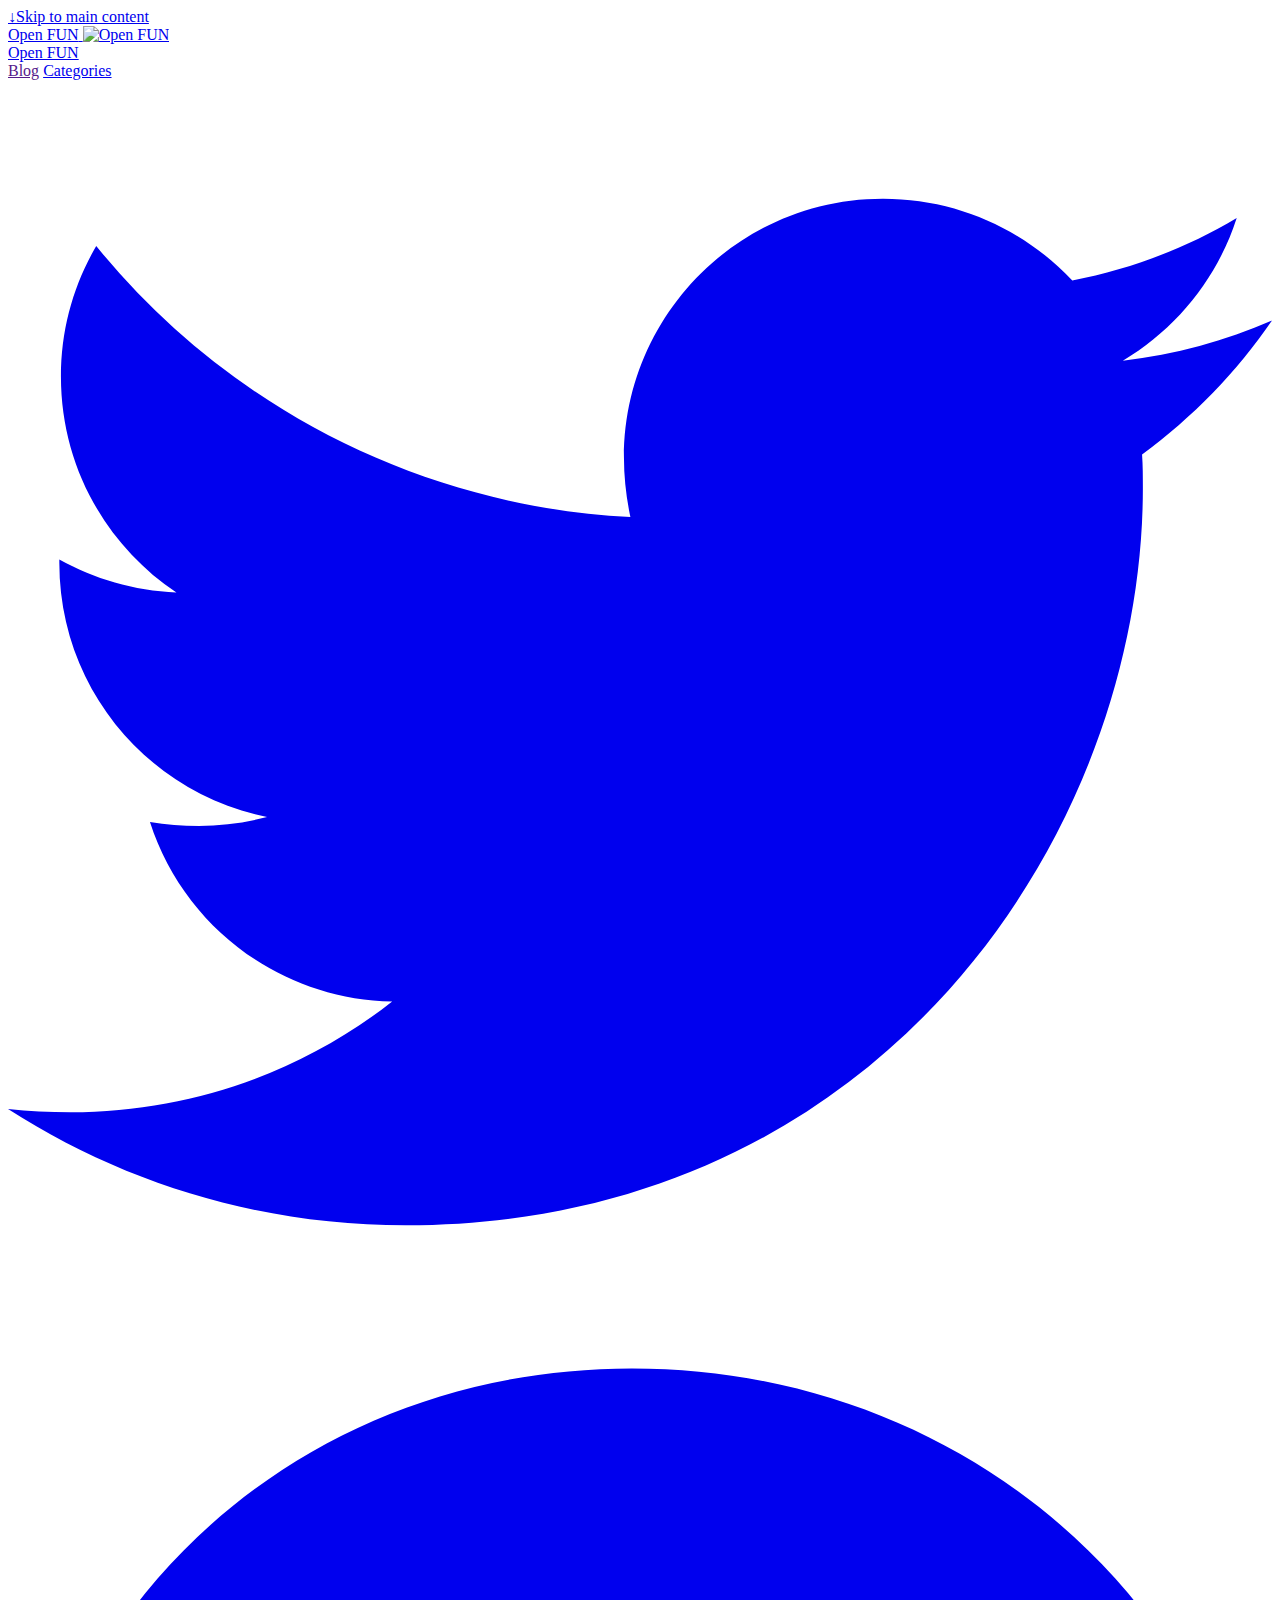
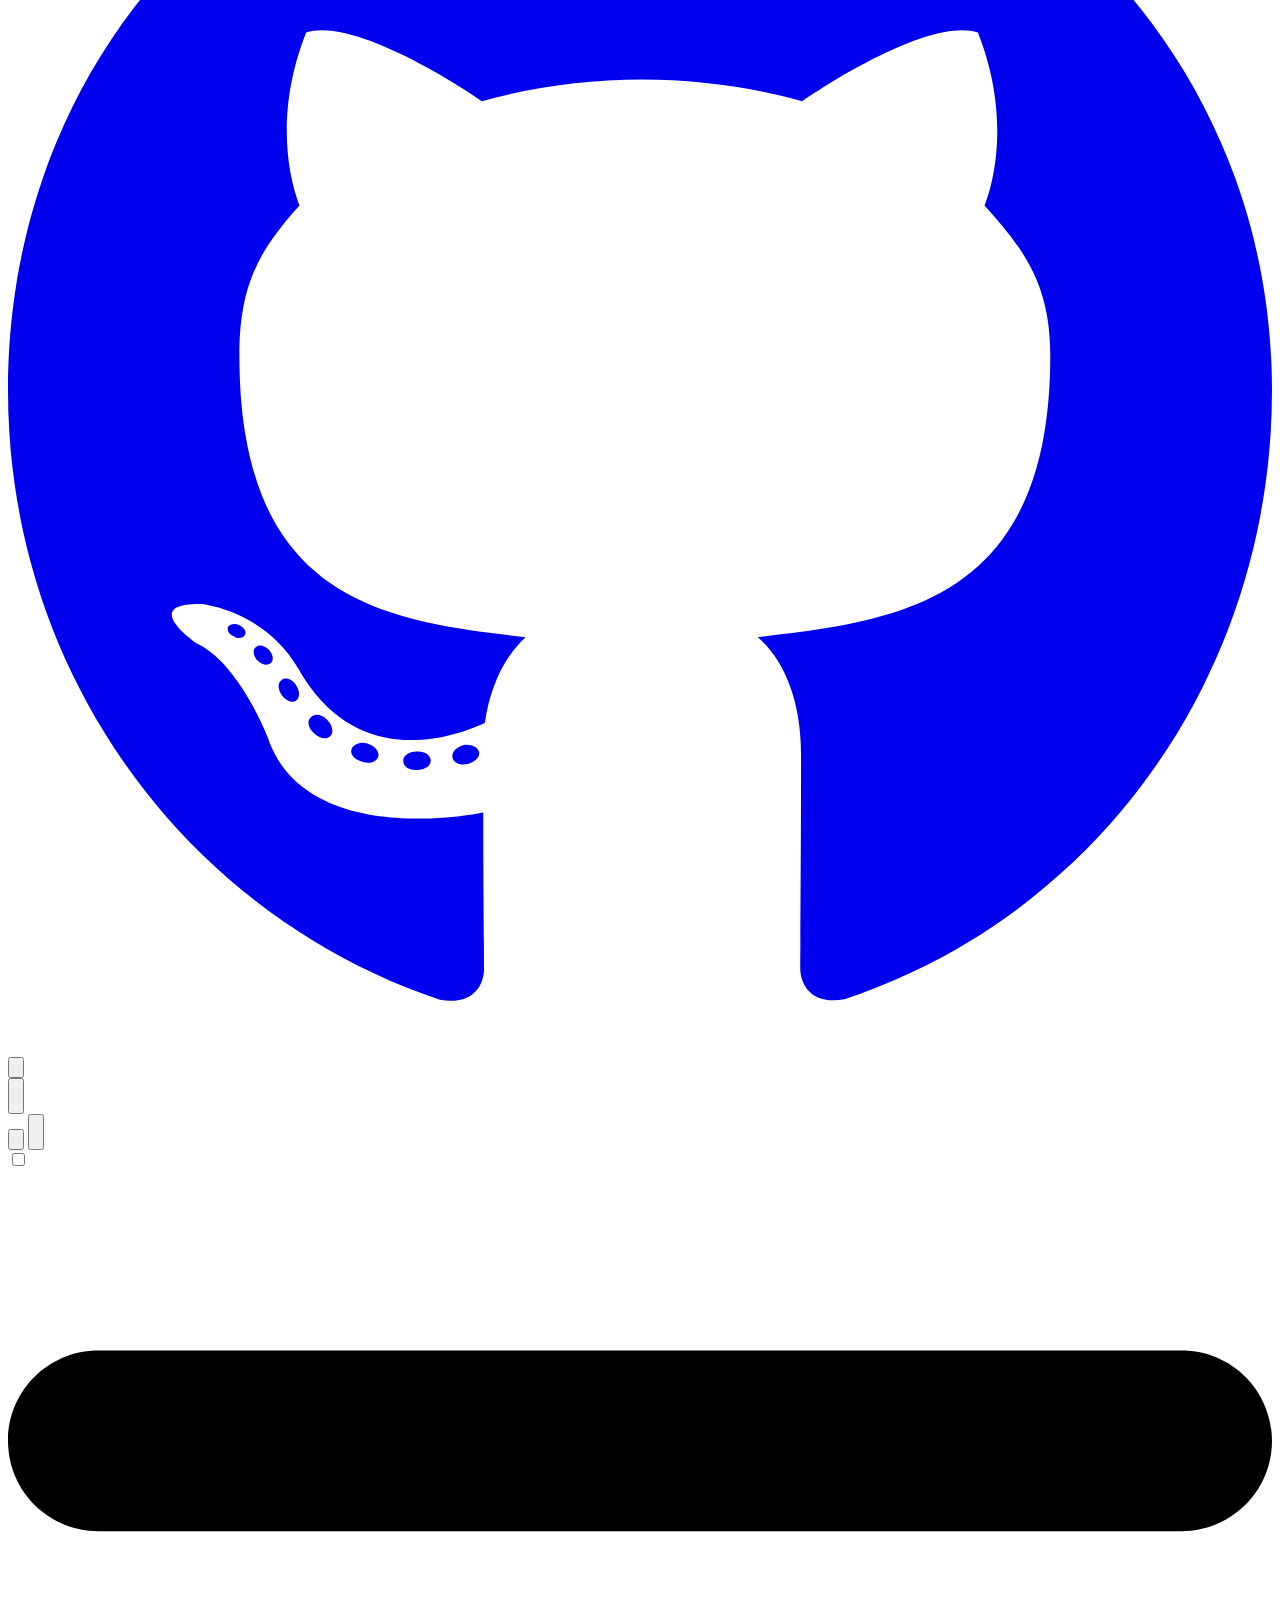
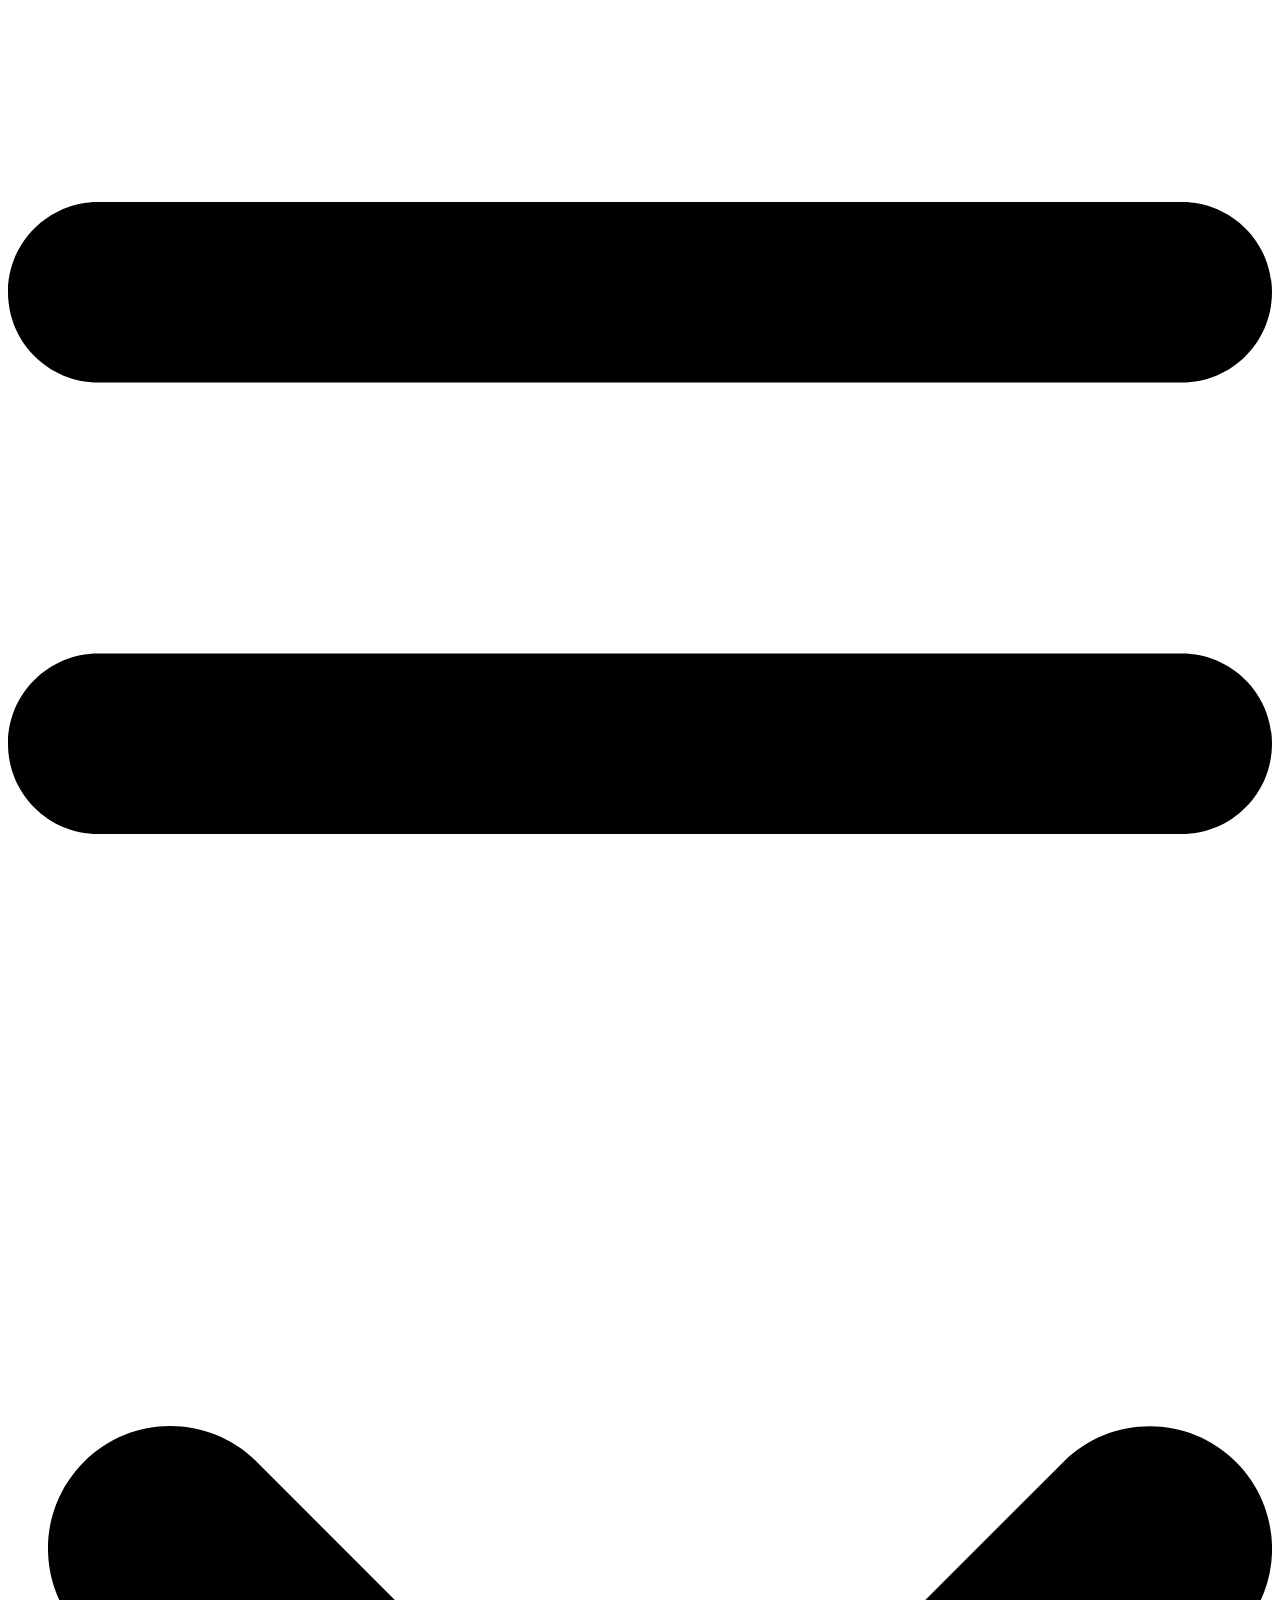
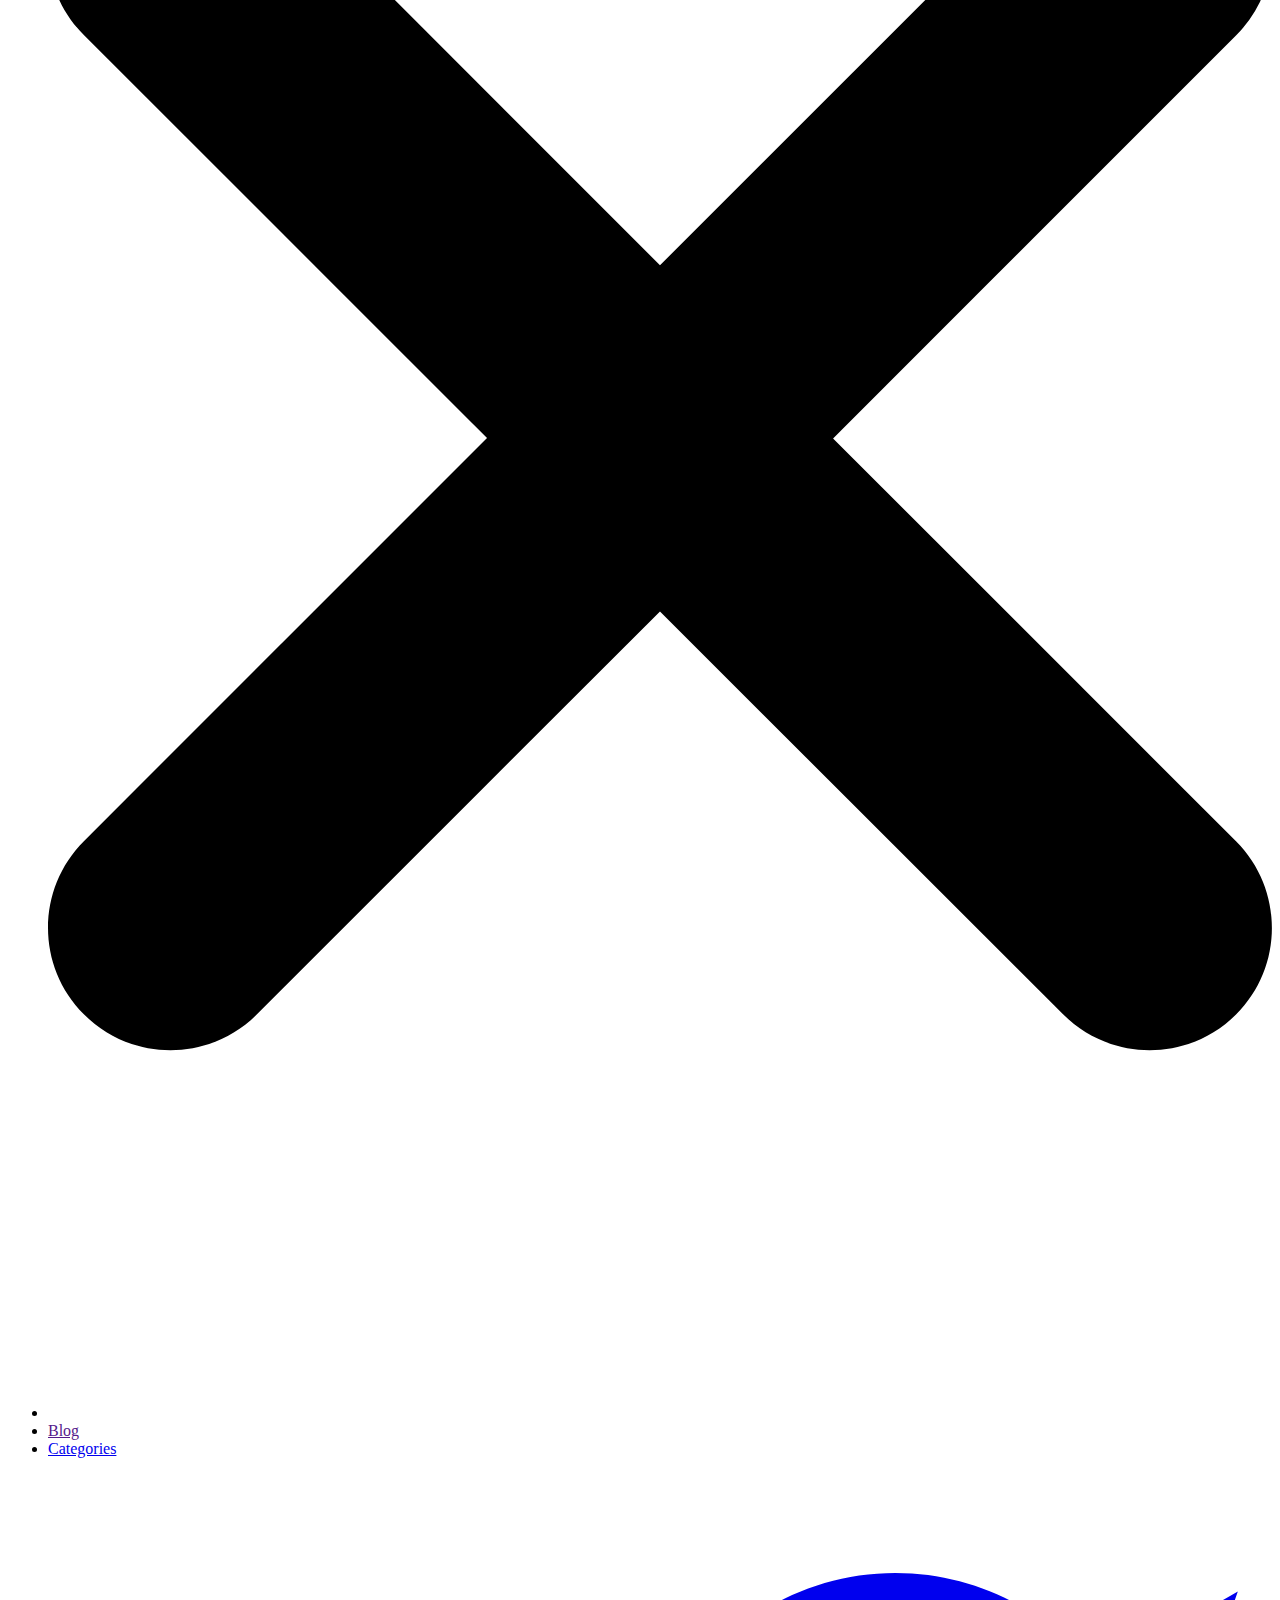
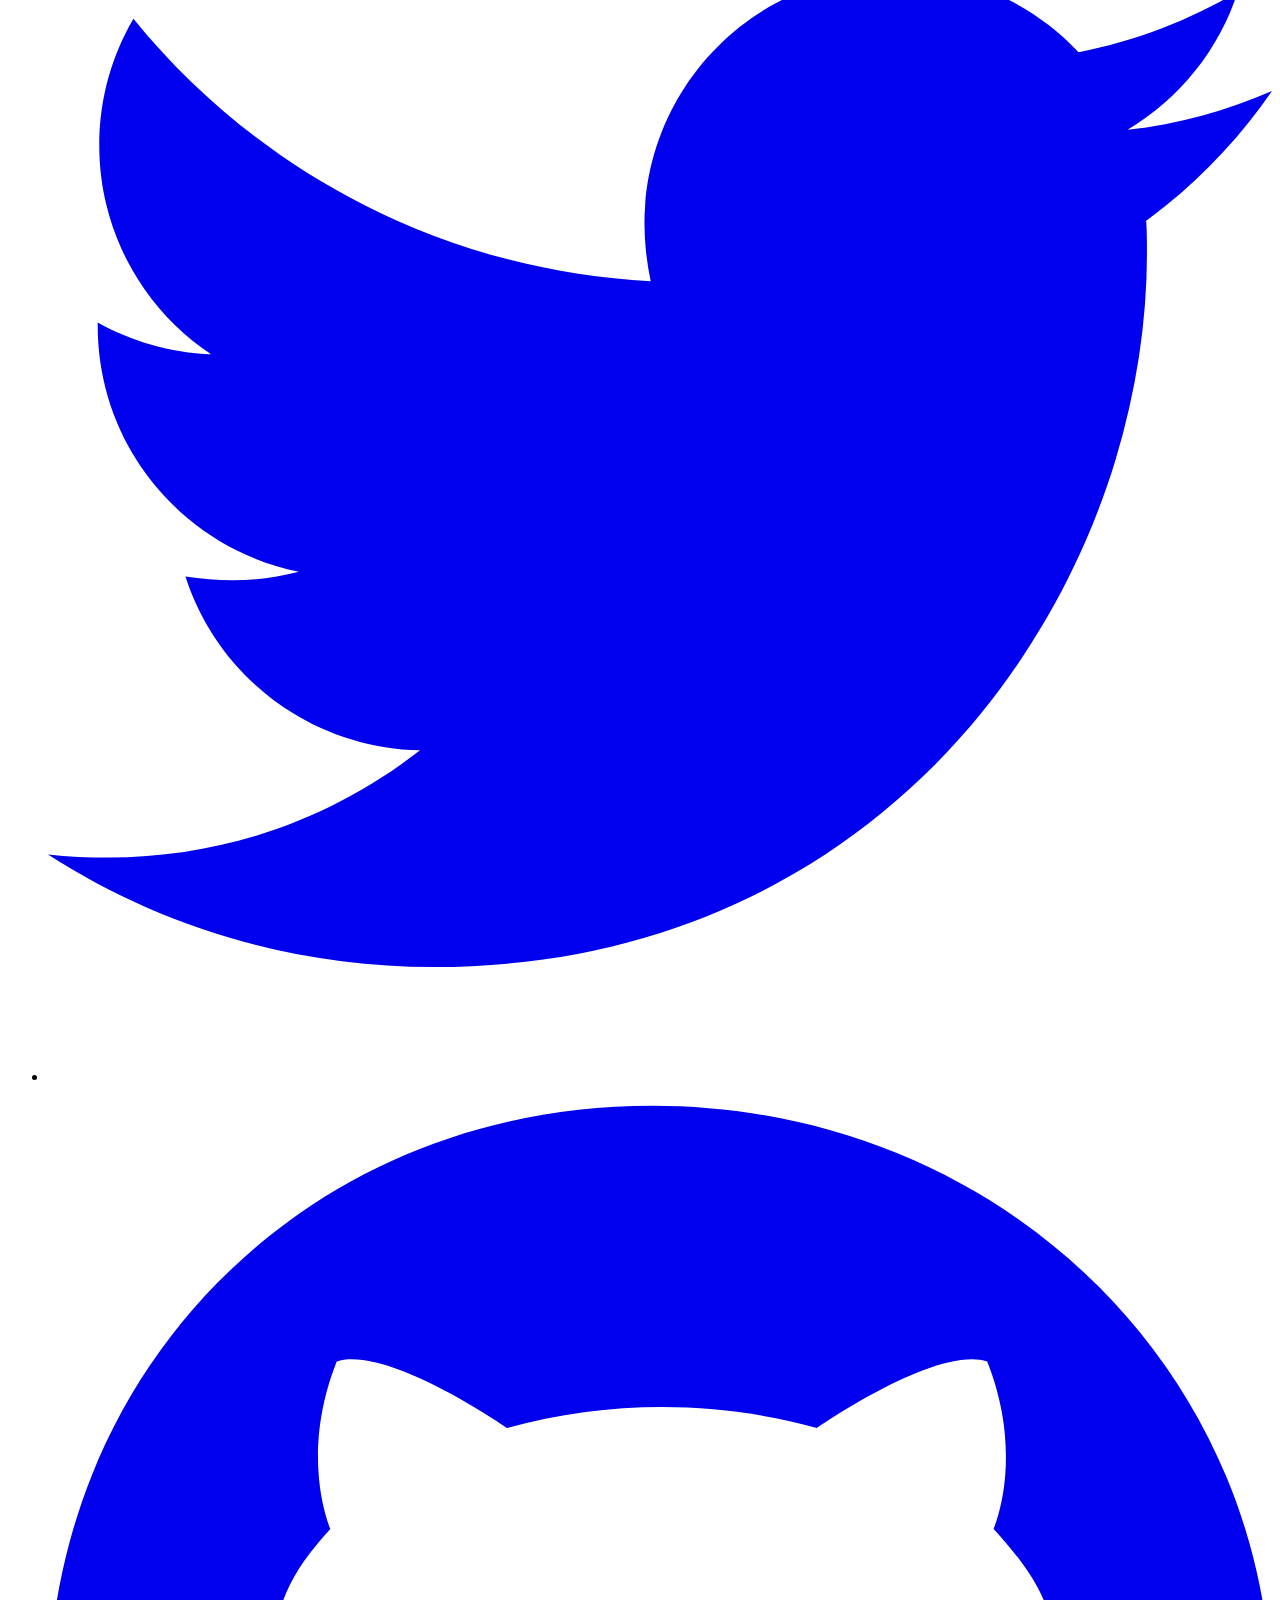
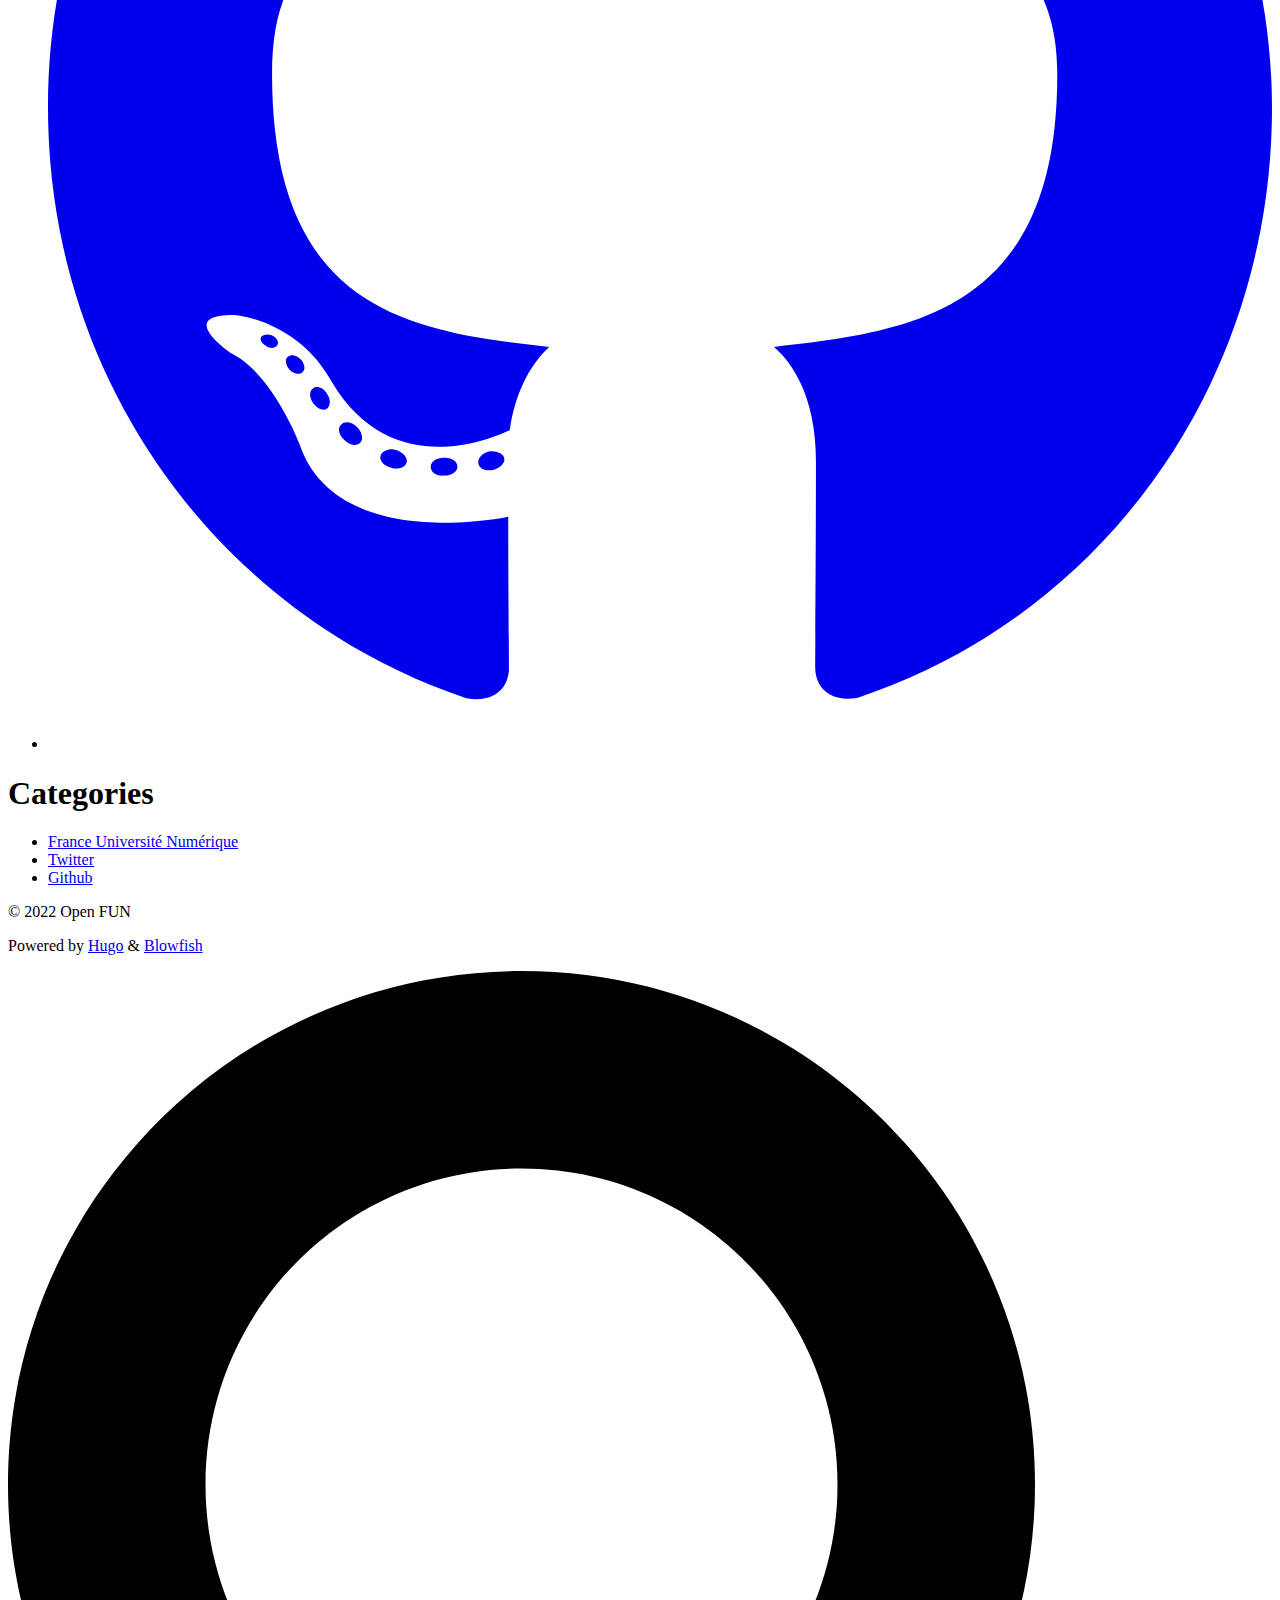
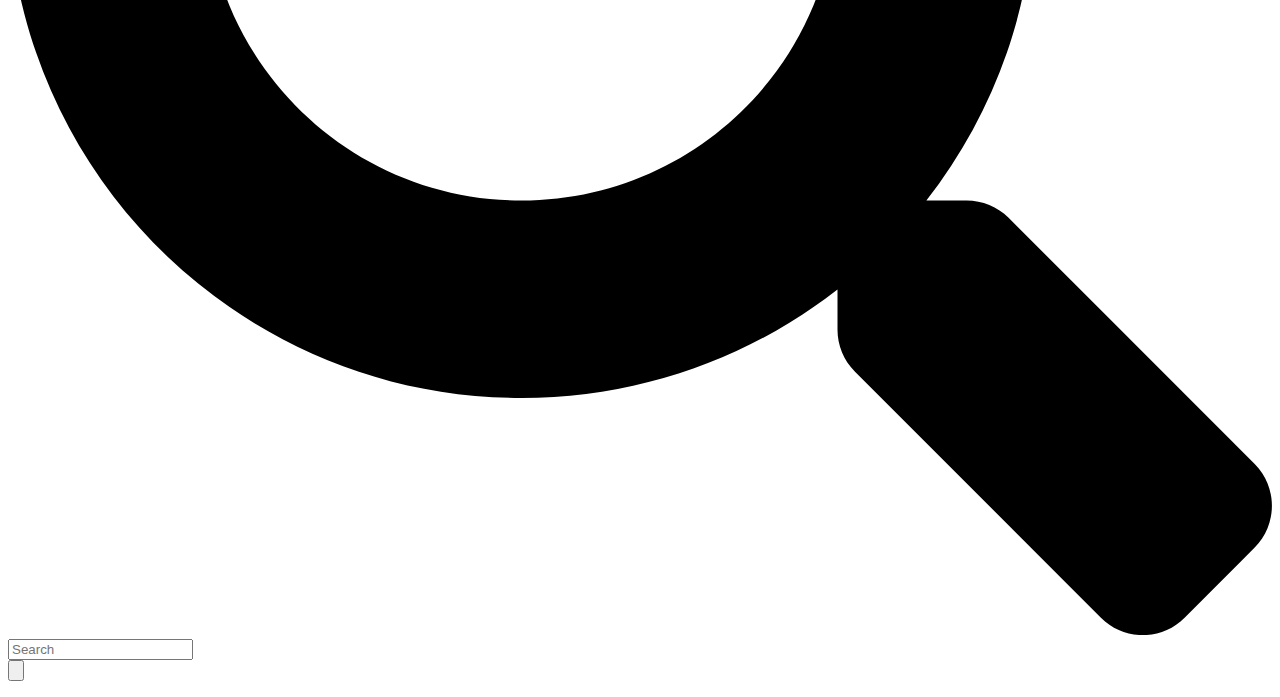
==== categories/index.html @ 5be3b1fa "deploy: 7817e2338b2604104f8528dbe6d4bc06afc81044" ====
<!doctype html><html lang=en-us dir=ltr class=scroll-smooth data-default-appearance=light data-auto-appearance=true><head><meta charset=utf-8><meta http-equiv=content-language content="en-us"><meta name=viewport content="width=device-width,initial-scale=1"><meta http-equiv=x-ua-compatible content="ie=edge"><title>Categories &#183; Open FUN</title><meta name=title content="Categories &#183; Open FUN"><link rel=canonical href=https://openfun.github.io/blog/categories/><link rel=alternate type=application/rss+xml href=/blog/categories/index.xml title="Open FUN"><link type=text/css rel=stylesheet href=/blog/css/main.bundle.min.78966dac09e792c5e63b36023c35ac81f357ca14f811640bb4512b0d3426a4e8c1f6d18e082b0a3f2c76cec8c74f1f1ebfef1406039174876d57385c761786f4.css integrity="sha512-eJZtrAnnksXmOzYCPDWsgfNXyhT4EWQLtFErDTQmpOjB9tGOCCsKPyx2zsjHTx8ev+8UBgORdIdtVzhcdheG9A=="><script type=text/javascript src=/blog/js/main.min.cf83e1357eefb8bdf1542850d66d8007d620e4050b5715dc83f4a921d36ce9ce47d0d13c5d85f2b0ff8318d2877eec2f63b931bd47417a81a538327af927da3e.js integrity="sha512-z4PhNX7vuL3xVChQ1m2AB9Yg5AULVxXcg/SpIdNs6c5H0NE8XYXysP+DGNKHfuwvY7kxvUdBeoGlODJ6+SfaPg=="></script>
<script type=text/javascript src=/blog/js/appearance.min.f94f4c4636d9e3ec8f5ee53cdc8ffa3d01bf87cd92ac85e6797550b1e2b80dc9118d838f3eb24c55109352455e72ff082dfe560283154e5a8f87fd75107b59c4.js integrity="sha512-+U9MRjbZ4+yPXuU83I/6PQG/h82SrIXmeXVQseK4DckRjYOPPrJMVRCTUkVecv8ILf5WAoMVTlqPh/11EHtZxA=="></script>
<script defer type=text/javascript id=script-bundle src=/blog/js/main.bundle.min.3ddcf04f5b0d4c32f72e726d3c12eebccd8c3c9f9daa9a13414808895de0ae1e1cdddda6849680d5bd96dbb60d0b1e0b24c29f5c83e5631e55e7e6bc02015490.js integrity="sha512-PdzwT1sNTDL3LnJtPBLuvM2MPJ+dqpoTQUgIiV3grh4c3d2mhJaA1b2W27YNCx4LJMKfXIPlYx5V5+a8AgFUkA==" data-copy data-copied></script>
<script src=/js/zoom.min.js></script>
<link rel=apple-touch-icon sizes=180x180 href=/blog/apple-touch-icon.png><link rel=icon type=image/png sizes=32x32 href=/blog/favicon-32x32.png><link rel=icon type=image/png sizes=16x16 href=/blog/favicon-16x16.png><link rel=manifest href=/blog/site.webmanifest><meta property="og:title" content="Categories"><meta property="og:description" content><meta property="og:type" content="website"><meta property="og:url" content="https://openfun.github.io/blog/categories/"><meta name=twitter:card content="summary"><meta name=twitter:title content="Categories"><meta name=twitter:description content><meta name=author content="Open FUN"><link href=https://twitter.com/open_fun rel=me><link href=https://github.com/openfun rel=me></head><body class="flex flex-col h-screen px-6 m-auto text-lg leading-7 max-w-7xl bg-neutral text-neutral-900 dark:bg-neutral-800 dark:text-neutral sm:px-14 md:px-24 lg:px-32"><div id=the-top class="absolute flex self-center"><a class="px-3 py-1 text-sm -translate-y-8 rounded-b-lg bg-primary-200 focus:translate-y-0 dark:bg-neutral-600" href=#main-content><span class="font-bold text-primary-600 ltr:pr-2 rtl:pl-2 dark:text-primary-400">&darr;</span>Skip to main content</a></div><div class=min-h-[148px]></div><div class="fixed inset-x-0 h-[120px] pl-[24px] pr-[24px] sbackdrop-blur-xl sshadown-2xl" style=z-index:100><div id=menu-blur class="absolute opacity-0 inset-x-0 top-0 h-full single_hero_background nozoom backdrop-blur-2xl shadow-2xl"></div><div class="relative max-w-[64rem] h-[100px] ml-auto mr-auto"><div style=padding-left:0;padding-right:0 class="flex items-center justify-between px-4 py-6 sm:px-6 md:justify-start space-x-3"><div><a href=/blog class=flex><span class=sr-only>Open FUN</span>
<img src=/blog/logo-minify@2x.png width=128 height=128 class="max-h-[5rem] max-w-[5rem] object-scale-down object-left nozoom" alt="Open FUN"></a></div><div class="flex flex-1 items-center justify-between"><nav class="flex space-x-3"><a href=/blog class="text-base font-medium text-gray-500 hover:text-gray-900">Open FUN</a></nav><div class="hidden md:flex items-center space-x-5 md:ml-12"><a href class="text-base font-medium text-gray-500 hover:text-gray-900" title>Blog</a>
<a href=/blog/categories/ class="text-base font-medium text-gray-500 hover:text-gray-900" title=Categories>Categories</a>
<a href=https://github.com/openfun target=_blank class="text-base font-medium text-gray-500 hover:text-gray-900" title><span class="relative inline-block align-text-bottom icon"><svg xmlns="http://www.w3.org/2000/svg" viewBox="0 0 512 512"><path fill="currentcolor" d="M459.37 151.716c.325 4.548.325 9.097.325 13.645.0 138.72-105.583 298.558-298.558 298.558-59.452.0-114.68-17.219-161.137-47.106 8.447.974 16.568 1.299 25.34 1.299 49.055.0 94.213-16.568 130.274-44.832-46.132-.975-84.792-31.188-98.112-72.772 6.498.974 12.995 1.624 19.818 1.624 9.421.0 18.843-1.3 27.614-3.573-48.081-9.747-84.143-51.98-84.143-102.985v-1.299c13.969 7.797 30.214 12.67 47.431 13.319-28.264-18.843-46.781-51.005-46.781-87.391.0-19.492 5.197-37.36 14.294-52.954 51.655 63.675 129.3 105.258 216.365 109.807-1.624-7.797-2.599-15.918-2.599-24.04.0-57.828 46.782-104.934 104.934-104.934 30.213.0 57.502 12.67 76.67 33.137 23.715-4.548 46.456-13.32 66.599-25.34-7.798 24.366-24.366 44.833-46.132 57.827 21.117-2.273 41.584-8.122 60.426-16.243-14.292 20.791-32.161 39.308-52.628 54.253z"/></svg></span></a><a href=https://github.com/openfun target=_blank class="text-base font-medium text-gray-500 hover:text-gray-900" title><span class="relative inline-block align-text-bottom icon"><svg xmlns="http://www.w3.org/2000/svg" viewBox="0 0 496 512"><path fill="currentcolor" d="M165.9 397.4c0 2-2.3 3.6-5.2 3.6-3.3.3-5.6-1.3-5.6-3.6.0-2 2.3-3.6 5.2-3.6 3-.3 5.6 1.3 5.6 3.6zm-31.1-4.5c-.7 2 1.3 4.3 4.3 4.9 2.6 1 5.6.0 6.2-2s-1.3-4.3-4.3-5.2c-2.6-.7-5.5.3-6.2 2.3zm44.2-1.7c-2.9.7-4.9 2.6-4.6 4.9.3 2 2.9 3.3 5.9 2.6 2.9-.7 4.9-2.6 4.6-4.6-.3-1.9-3-3.2-5.9-2.9zM244.8 8C106.1 8 0 113.3.0 252c0 110.9 69.8 205.8 169.5 239.2 12.8 2.3 17.3-5.6 17.3-12.1.0-6.2-.3-40.4-.3-61.4.0.0-70 15-84.7-29.8.0.0-11.4-29.1-27.8-36.6.0.0-22.9-15.7 1.6-15.4.0.0 24.9 2 38.6 25.8 21.9 38.6 58.6 27.5 72.9 20.9 2.3-16 8.8-27.1 16-33.7-55.9-6.2-112.3-14.3-112.3-110.5.0-27.5 7.6-41.3 23.6-58.9-2.6-6.5-11.1-33.3 2.6-67.9 20.9-6.5 69 27 69 27 20-5.6 41.5-8.5 62.8-8.5s42.8 2.9 62.8 8.5c0 0 48.1-33.6 69-27 13.7 34.7 5.2 61.4 2.6 67.9 16 17.7 25.8 31.5 25.8 58.9.0 96.5-58.9 104.2-114.8 110.5 9.2 7.9 17 22.9 17 46.4.0 33.7-.3 75.4-.3 83.6.0 6.5 4.6 14.4 17.3 12.1C428.2 457.8 496 362.9 496 252 496 113.3 383.5 8 244.8 8zM97.2 352.9c-1.3 1-1 3.3.7 5.2 1.6 1.6 3.9 2.3 5.2 1 1.3-1 1-3.3-.7-5.2-1.6-1.6-3.9-2.3-5.2-1zm-10.8-8.1c-.7 1.3.3 2.9 2.3 3.9 1.6 1 3.6.7 4.3-.7.7-1.3-.3-2.9-2.3-3.9-2-.6-3.6-.3-4.3.7zm32.4 35.6c-1.6 1.3-1 4.3 1.3 6.2 2.3 2.3 5.2 2.6 6.5 1 1.3-1.3.7-4.3-1.3-6.2-2.2-2.3-5.2-2.6-6.5-1zm-11.4-14.7c-1.6 1-1.6 3.6.0 5.9 1.6 2.3 4.3 3.3 5.6 2.3 1.6-1.3 1.6-3.9.0-6.2-1.4-2.3-4-3.3-5.6-2z"/></svg></span></a><button id=search-button class="text-base hover:text-primary-600 dark:hover:text-primary-400" title>
<span class="relative inline-block align-text-bottom icon"><svg aria-hidden="true" focusable="false" data-prefix="fas" data-icon="search" class="svg-inline--fa fa-search fa-w-16" role="img" xmlns="http://www.w3.org/2000/svg" viewBox="0 0 512 512"><path fill="currentcolor" d="M505 442.7 405.3 343c-4.5-4.5-10.6-7-17-7H372c27.6-35.3 44-79.7 44-128C416 93.1 322.9.0 208 0S0 93.1.0 208s93.1 208 208 208c48.3.0 92.7-16.4 128-44v16.3c0 6.4 2.5 12.5 7 17l99.7 99.7c9.4 9.4 24.6 9.4 33.9.0l28.3-28.3c9.4-9.4 9.4-24.6.1-34zM208 336c-70.7.0-128-57.2-128-128 0-70.7 57.2-128 128-128 70.7.0 128 57.2 128 128 0 70.7-57.2 128-128 128z"/></svg></span></button><div class="ltr:mr-14 rtl:ml-14 cursor-pointer text-sm text-neutral-700 hover:text-primary-600 dark:text-neutral dark:hover:text-primary-400"><button id=appearance-switcher type=button><div class="flex items-center justify-center h-12 dark:hidden"><span class="relative inline-block align-text-bottom icon"><svg xmlns="http://www.w3.org/2000/svg" viewBox="0 0 512 512"><path fill="currentcolor" d="M32 256C32 132.2 132.3 32 255.8 32c11.36.0 29.7 1.668 40.9 3.746 9.616 1.777 11.75 14.63 3.279 19.44C245 86.5 211.2 144.6 211.2 207.8c0 109.7 99.71 193 208.3 172.3 9.561-1.805 16.28 9.324 10.11 16.95C387.9 448.6 324.8 480 255.8 480 132.1 480 32 379.6 32 256z"/></svg></span></div><div class="items-center justify-center hidden h-12 dark:flex"><span class="relative inline-block align-text-bottom icon"><svg xmlns="http://www.w3.org/2000/svg" viewBox="0 0 512 512"><path fill="currentcolor" d="M256 159.1c-53.02.0-95.1 42.98-95.1 95.1s41.2 96.9 95.1 96.9 95.1-42.98 95.1-95.1S309 159.1 256 159.1zM509.3 347l-63.2-91.9 63.15-91.01c6.332-9.125 1.104-21.74-9.826-23.72l-109-19.7-19.7-109c-1.975-10.93-14.59-16.16-23.72-9.824L256 65.89 164.1 2.736c-9.125-6.332-21.74-1.107-23.72 9.824L121.6 121.6 12.56 141.3C1.633 143.2-3.596 155.9 2.736 164.1L65.89 256 2.74 347.01c-6.332 9.125-1.105 21.74 9.824 23.72l109 19.7 19.7 109c1.975 10.93 14.59 16.16 23.72 9.824L256 446.1l91.01 63.15c9.127 6.334 21.75 1.107 23.72-9.822l19.7-109 109-19.7C510.4 368.8 515.6 356.1 509.3 347zM256 383.1c-70.69.0-127.1-57.31-127.1-127.1.0-70.69 57.31-127.1 127.1-127.1S383.1 186.2 383.1 256c0 70.7-56.4 127.1-127.1 127.1z"/></svg></span></div></button></div></div><div class="flex md:hidden items-center space-x-5 md:ml-12"><span></span>
<button id=search-button-mobile class="text-base hover:text-primary-600 dark:hover:text-primary-400" title="Search (/)">
<span class="relative inline-block align-text-bottom icon"><svg aria-hidden="true" focusable="false" data-prefix="fas" data-icon="search" class="svg-inline--fa fa-search fa-w-16" role="img" xmlns="http://www.w3.org/2000/svg" viewBox="0 0 512 512"><path fill="currentcolor" d="M505 442.7 405.3 343c-4.5-4.5-10.6-7-17-7H372c27.6-35.3 44-79.7 44-128C416 93.1 322.9.0 208 0S0 93.1.0 208s93.1 208 208 208c48.3.0 92.7-16.4 128-44v16.3c0 6.4 2.5 12.5 7 17l99.7 99.7c9.4 9.4 24.6 9.4 33.9.0l28.3-28.3c9.4-9.4 9.4-24.6.1-34zM208 336c-70.7.0-128-57.2-128-128 0-70.7 57.2-128 128-128 70.7.0 128 57.2 128 128 0 70.7-57.2 128-128 128z"/></svg></span></button>
<button id=appearance-switcher-mobile type=button style=margin-right:5px><div class="flex items-center justify-center h-12 dark:hidden"><span class="relative inline-block align-text-bottom icon"><svg xmlns="http://www.w3.org/2000/svg" viewBox="0 0 512 512"><path fill="currentcolor" d="M32 256C32 132.2 132.3 32 255.8 32c11.36.0 29.7 1.668 40.9 3.746 9.616 1.777 11.75 14.63 3.279 19.44C245 86.5 211.2 144.6 211.2 207.8c0 109.7 99.71 193 208.3 172.3 9.561-1.805 16.28 9.324 10.11 16.95C387.9 448.6 324.8 480 255.8 480 132.1 480 32 379.6 32 256z"/></svg></span></div><div class="items-center justify-center hidden h-12 dark:flex"><span class="relative inline-block align-text-bottom icon"><svg xmlns="http://www.w3.org/2000/svg" viewBox="0 0 512 512"><path fill="currentcolor" d="M256 159.1c-53.02.0-95.1 42.98-95.1 95.1s41.2 96.9 95.1 96.9 95.1-42.98 95.1-95.1S309 159.1 256 159.1zM509.3 347l-63.2-91.9 63.15-91.01c6.332-9.125 1.104-21.74-9.826-23.72l-109-19.7-19.7-109c-1.975-10.93-14.59-16.16-23.72-9.824L256 65.89 164.1 2.736c-9.125-6.332-21.74-1.107-23.72 9.824L121.6 121.6 12.56 141.3C1.633 143.2-3.596 155.9 2.736 164.1L65.89 256 2.74 347.01c-6.332 9.125-1.105 21.74 9.824 23.72l109 19.7 19.7 109c1.975 10.93 14.59 16.16 23.72 9.824L256 446.1l91.01 63.15c9.127 6.334 21.75 1.107 23.72-9.822l19.7-109 109-19.7C510.4 368.8 515.6 356.1 509.3 347zM256 383.1c-70.69.0-127.1-57.31-127.1-127.1.0-70.69 57.31-127.1 127.1-127.1S383.1 186.2 383.1 256c0 70.7-56.4 127.1-127.1 127.1z"/></svg></span></div></button></div></div><div class="-my-2 -mr-2 md:hidden"><label id=menu-button for=menu-controller class=block><input type=checkbox id=menu-controller class=hidden><div class="cursor-pointer hover:text-primary-600 dark:hover:text-primary-400"><span class="relative inline-block align-text-bottom icon"><svg xmlns="http://www.w3.org/2000/svg" viewBox="0 0 448 512"><path fill="currentcolor" d="M0 96C0 78.33 14.33 64 32 64H416c17.7.0 32 14.33 32 32 0 17.7-14.3 32-32 32H32C14.33 128 0 113.7.0 96zM0 256c0-17.7 14.33-32 32-32H416c17.7.0 32 14.3 32 32s-14.3 32-32 32H32c-17.67.0-32-14.3-32-32zM416 448H32c-17.67.0-32-14.3-32-32s14.33-32 32-32H416c17.7.0 32 14.3 32 32s-14.3 32-32 32z"/></svg></span></div><div id=menu-wrapper style=padding-top:25px class="fixed inset-0 z-30 invisible w-screen h-screen m-auto overflow-auto transition-opacity opacity-0 cursor-default bg-neutral-100/50 backdrop-blur-sm dark:bg-neutral-900/50"><ul class="flex movedown flex-col w-full px-6 py-6 mx-auto overflow-visible list-none ltr:text-right rtl:text-left max-w-7xl sm:px-14 md:px-24 lg:px-32 sm:py-10 sm:pt-10"><li class=mb-1><span class="cursor-pointer hover:text-primary-600 dark:hover:text-primary-400"><span class="relative inline-block align-text-bottom icon"><svg xmlns="http://www.w3.org/2000/svg" viewBox="0 0 320 512"><path fill="currentcolor" d="M310.6 361.4c12.5 12.5 12.5 32.75.0 45.25C304.4 412.9 296.2 416 288 416s-16.38-3.125-22.62-9.375L160 301.3 54.63 406.6C48.38 412.9 40.19 416 32 416S15.63 412.9 9.375 406.6c-12.5-12.5-12.5-32.75.0-45.25l105.4-105.4L9.375 150.6c-12.5-12.5-12.5-32.75.0-45.25s32.75-12.5 45.25.0L160 210.8l105.4-105.4c12.5-12.5 32.75-12.5 45.25.0s12.5 32.75.0 45.25l-105.4 105.4L310.6 361.4z"/></svg></span></span></li><li class=mb-1><a class="decoration-primary-500 hover:underline hover:decoration-2 hover:underline-offset-2" href title>Blog</a></li><li class=mb-1><a class="decoration-primary-500 hover:underline hover:decoration-2 hover:underline-offset-2" href=/blog/categories/ title=Categories>Categories</a></li><li class=mb-1><a target=_blank class="decoration-primary-500 hover:underline hover:decoration-2 hover:underline-offset-2" href=https://github.com/openfun title><span class="relative inline-block align-text-bottom icon"><svg xmlns="http://www.w3.org/2000/svg" viewBox="0 0 512 512"><path fill="currentcolor" d="M459.37 151.716c.325 4.548.325 9.097.325 13.645.0 138.72-105.583 298.558-298.558 298.558-59.452.0-114.68-17.219-161.137-47.106 8.447.974 16.568 1.299 25.34 1.299 49.055.0 94.213-16.568 130.274-44.832-46.132-.975-84.792-31.188-98.112-72.772 6.498.974 12.995 1.624 19.818 1.624 9.421.0 18.843-1.3 27.614-3.573-48.081-9.747-84.143-51.98-84.143-102.985v-1.299c13.969 7.797 30.214 12.67 47.431 13.319-28.264-18.843-46.781-51.005-46.781-87.391.0-19.492 5.197-37.36 14.294-52.954 51.655 63.675 129.3 105.258 216.365 109.807-1.624-7.797-2.599-15.918-2.599-24.04.0-57.828 46.782-104.934 104.934-104.934 30.213.0 57.502 12.67 76.67 33.137 23.715-4.548 46.456-13.32 66.599-25.34-7.798 24.366-24.366 44.833-46.132 57.827 21.117-2.273 41.584-8.122 60.426-16.243-14.292 20.791-32.161 39.308-52.628 54.253z"/></svg></span></a></li><li class=mb-1><a target=_blank class="decoration-primary-500 hover:underline hover:decoration-2 hover:underline-offset-2" href=https://github.com/openfun title><span class="relative inline-block align-text-bottom icon"><svg xmlns="http://www.w3.org/2000/svg" viewBox="0 0 496 512"><path fill="currentcolor" d="M165.9 397.4c0 2-2.3 3.6-5.2 3.6-3.3.3-5.6-1.3-5.6-3.6.0-2 2.3-3.6 5.2-3.6 3-.3 5.6 1.3 5.6 3.6zm-31.1-4.5c-.7 2 1.3 4.3 4.3 4.9 2.6 1 5.6.0 6.2-2s-1.3-4.3-4.3-5.2c-2.6-.7-5.5.3-6.2 2.3zm44.2-1.7c-2.9.7-4.9 2.6-4.6 4.9.3 2 2.9 3.3 5.9 2.6 2.9-.7 4.9-2.6 4.6-4.6-.3-1.9-3-3.2-5.9-2.9zM244.8 8C106.1 8 0 113.3.0 252c0 110.9 69.8 205.8 169.5 239.2 12.8 2.3 17.3-5.6 17.3-12.1.0-6.2-.3-40.4-.3-61.4.0.0-70 15-84.7-29.8.0.0-11.4-29.1-27.8-36.6.0.0-22.9-15.7 1.6-15.4.0.0 24.9 2 38.6 25.8 21.9 38.6 58.6 27.5 72.9 20.9 2.3-16 8.8-27.1 16-33.7-55.9-6.2-112.3-14.3-112.3-110.5.0-27.5 7.6-41.3 23.6-58.9-2.6-6.5-11.1-33.3 2.6-67.9 20.9-6.5 69 27 69 27 20-5.6 41.5-8.5 62.8-8.5s42.8 2.9 62.8 8.5c0 0 48.1-33.6 69-27 13.7 34.7 5.2 61.4 2.6 67.9 16 17.7 25.8 31.5 25.8 58.9.0 96.5-58.9 104.2-114.8 110.5 9.2 7.9 17 22.9 17 46.4.0 33.7-.3 75.4-.3 83.6.0 6.5 4.6 14.4 17.3 12.1C428.2 457.8 496 362.9 496 252 496 113.3 383.5 8 244.8 8zM97.2 352.9c-1.3 1-1 3.3.7 5.2 1.6 1.6 3.9 2.3 5.2 1 1.3-1 1-3.3-.7-5.2-1.6-1.6-3.9-2.3-5.2-1zm-10.8-8.1c-.7 1.3.3 2.9 2.3 3.9 1.6 1 3.6.7 4.3-.7.7-1.3-.3-2.9-2.3-3.9-2-.6-3.6-.3-4.3.7zm32.4 35.6c-1.6 1.3-1 4.3 1.3 6.2 2.3 2.3 5.2 2.6 6.5 1 1.3-1.3.7-4.3-1.3-6.2-2.2-2.3-5.2-2.6-6.5-1zm-11.4-14.7c-1.6 1-1.6 3.6.0 5.9 1.6 2.3 4.3 3.3 5.6 2.3 1.6-1.3 1.6-3.9.0-6.2-1.4-2.3-4-3.3-5.6-2z"/></svg></span></a></li></ul></div></label></div></div></div></div><script>window.addEventListener("scroll",function(){var t=window.pageYOffset||document.documentElement.scrollTop||document.body.scrollTop||0,n=document.getElementById("menu-blur");n.style.opacity=t/300})</script><div class="relative flex flex-col grow"><main id=main-content class=grow><header><h1 class="mt-0 text-4xl font-extrabold text-neutral-900 dark:text-neutral">Categories</h1></header><section class="flex flex-wrap max-w-prose -mx-2 overflow-hidden"></section></main><footer class="py-10 print:hidden"><nav class="pb-4 text-base font-medium text-neutral-500 dark:text-neutral-400"><ul class="flex flex-col list-none sm:flex-row"><li class="mb-1 ltr:text-right rtl:text-left sm:mb-0 ltr:sm:mr-7 ltr:sm:last:mr-0 rtl:sm:ml-7 rtl:sm:last:ml-0"><a class="decoration-primary-500 hover:underline hover:decoration-2 hover:underline-offset-2" href=https://www.france-universite-numerique.fr/ title>France Université Numérique</a></li><li class="mb-1 ltr:text-right rtl:text-left sm:mb-0 ltr:sm:mr-7 ltr:sm:last:mr-0 rtl:sm:ml-7 rtl:sm:last:ml-0"><a class="decoration-primary-500 hover:underline hover:decoration-2 hover:underline-offset-2" href=https://twitter.com/open_fun title>Twitter</a></li><li class="mb-1 ltr:text-right rtl:text-left sm:mb-0 ltr:sm:mr-7 ltr:sm:last:mr-0 rtl:sm:ml-7 rtl:sm:last:ml-0"><a class="decoration-primary-500 hover:underline hover:decoration-2 hover:underline-offset-2" href=https://github.com/openfun title>Github</a></li></ul></nav><div class="flex items-center justify-between"><p class="text-sm text-neutral-500 dark:text-neutral-400">&copy;
2022
Open FUN</p><p class="text-xs text-neutral-500 dark:text-neutral-400">Powered by <a class="hover:underline hover:decoration-primary-400 hover:text-primary-500" href=https://gohugo.io/ target=_blank rel="noopener noreferrer">Hugo</a> & <a class="hover:underline hover:decoration-primary-400 hover:text-primary-500" href=https://nunocoracao.github.io/blowfish/ target=_blank rel="noopener noreferrer">Blowfish</a></p></div><script>mediumZoom(document.querySelectorAll("img:not(.nozoom)"),{margin:24,background:"rgba(0,0,0,0.5)",scrollOffset:0})</script><script type=text/javascript src=/blog/js/process.min.2166d3adac1679c00a75161830ab5725d3efc0e3d3f8c2453fb01d0907948436c25f0f8a7ad824322fa22f3f9c85fd4d0a1d5c856f53b862157da25a57dc3d52.js integrity="sha512-IWbTrawWecAKdRYYMKtXJdPvwOPT+MJFP7AdCQeUhDbCXw+KetgkMi+iLz+chf1NCh1chW9TuGIVfaJaV9w9Ug=="></script></footer><div id=search-wrapper class="invisible fixed inset-0 flex h-screen w-screen cursor-default flex-col bg-neutral-500/50 p-4 backdrop-blur-sm dark:bg-neutral-900/50 sm:p-6 md:p-[10vh] lg:p-[12vh]" data-url=https://openfun.github.io/blog style=z-index:500><div id=search-modal class="flex flex-col w-full max-w-3xl min-h-0 mx-auto border rounded-md shadow-lg top-20 border-neutral-200 bg-neutral dark:border-neutral-700 dark:bg-neutral-800"><header class="relative z-10 flex items-center justify-between flex-none px-2"><form class="flex items-center flex-auto min-w-0"><div class="flex items-center justify-center w-8 h-8 text-neutral-400"><span class="relative inline-block align-text-bottom icon"><svg aria-hidden="true" focusable="false" data-prefix="fas" data-icon="search" class="svg-inline--fa fa-search fa-w-16" role="img" xmlns="http://www.w3.org/2000/svg" viewBox="0 0 512 512"><path fill="currentcolor" d="M505 442.7 405.3 343c-4.5-4.5-10.6-7-17-7H372c27.6-35.3 44-79.7 44-128C416 93.1 322.9.0 208 0S0 93.1.0 208s93.1 208 208 208c48.3.0 92.7-16.4 128-44v16.3c0 6.4 2.5 12.5 7 17l99.7 99.7c9.4 9.4 24.6 9.4 33.9.0l28.3-28.3c9.4-9.4 9.4-24.6.1-34zM208 336c-70.7.0-128-57.2-128-128 0-70.7 57.2-128 128-128 70.7.0 128 57.2 128 128 0 70.7-57.2 128-128 128z"/></svg></span></div><input type=search id=search-query class="flex flex-auto h-12 mx-1 bg-transparent appearance-none focus:outline-dotted focus:outline-2 focus:outline-transparent" placeholder=Search tabindex=0></form><button id=close-search-button class="flex items-center justify-center w-8 h-8 text-neutral-700 hover:text-primary-600 dark:text-neutral dark:hover:text-primary-400" title="Close (Esc)">
<span class="relative inline-block align-text-bottom icon"><svg xmlns="http://www.w3.org/2000/svg" viewBox="0 0 320 512"><path fill="currentcolor" d="M310.6 361.4c12.5 12.5 12.5 32.75.0 45.25C304.4 412.9 296.2 416 288 416s-16.38-3.125-22.62-9.375L160 301.3 54.63 406.6C48.38 412.9 40.19 416 32 416S15.63 412.9 9.375 406.6c-12.5-12.5-12.5-32.75.0-45.25l105.4-105.4L9.375 150.6c-12.5-12.5-12.5-32.75.0-45.25s32.75-12.5 45.25.0L160 210.8l105.4-105.4c12.5-12.5 32.75-12.5 45.25.0s12.5 32.75.0 45.25l-105.4 105.4L310.6 361.4z"/></svg></span></button></header><section class="flex-auto px-2 overflow-auto"><ul id=search-results></ul></section></div></div></div></body></html>
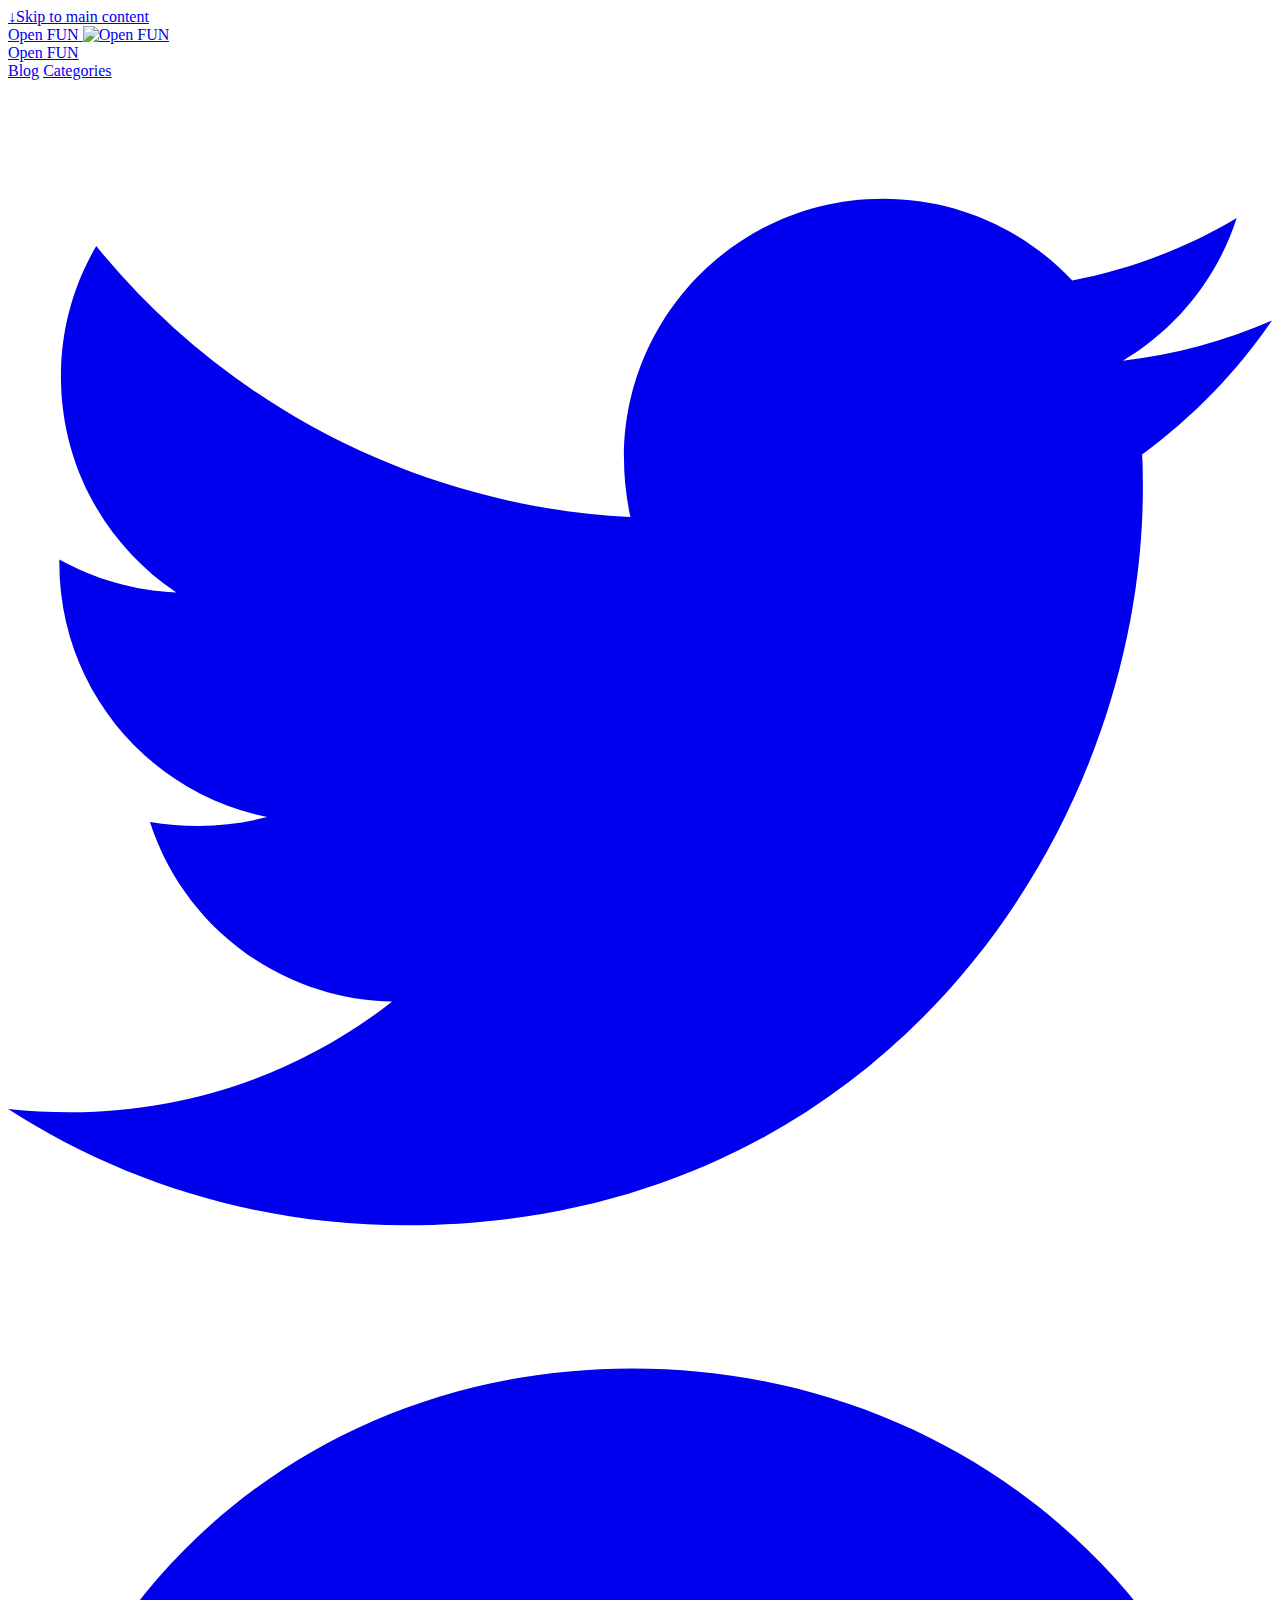
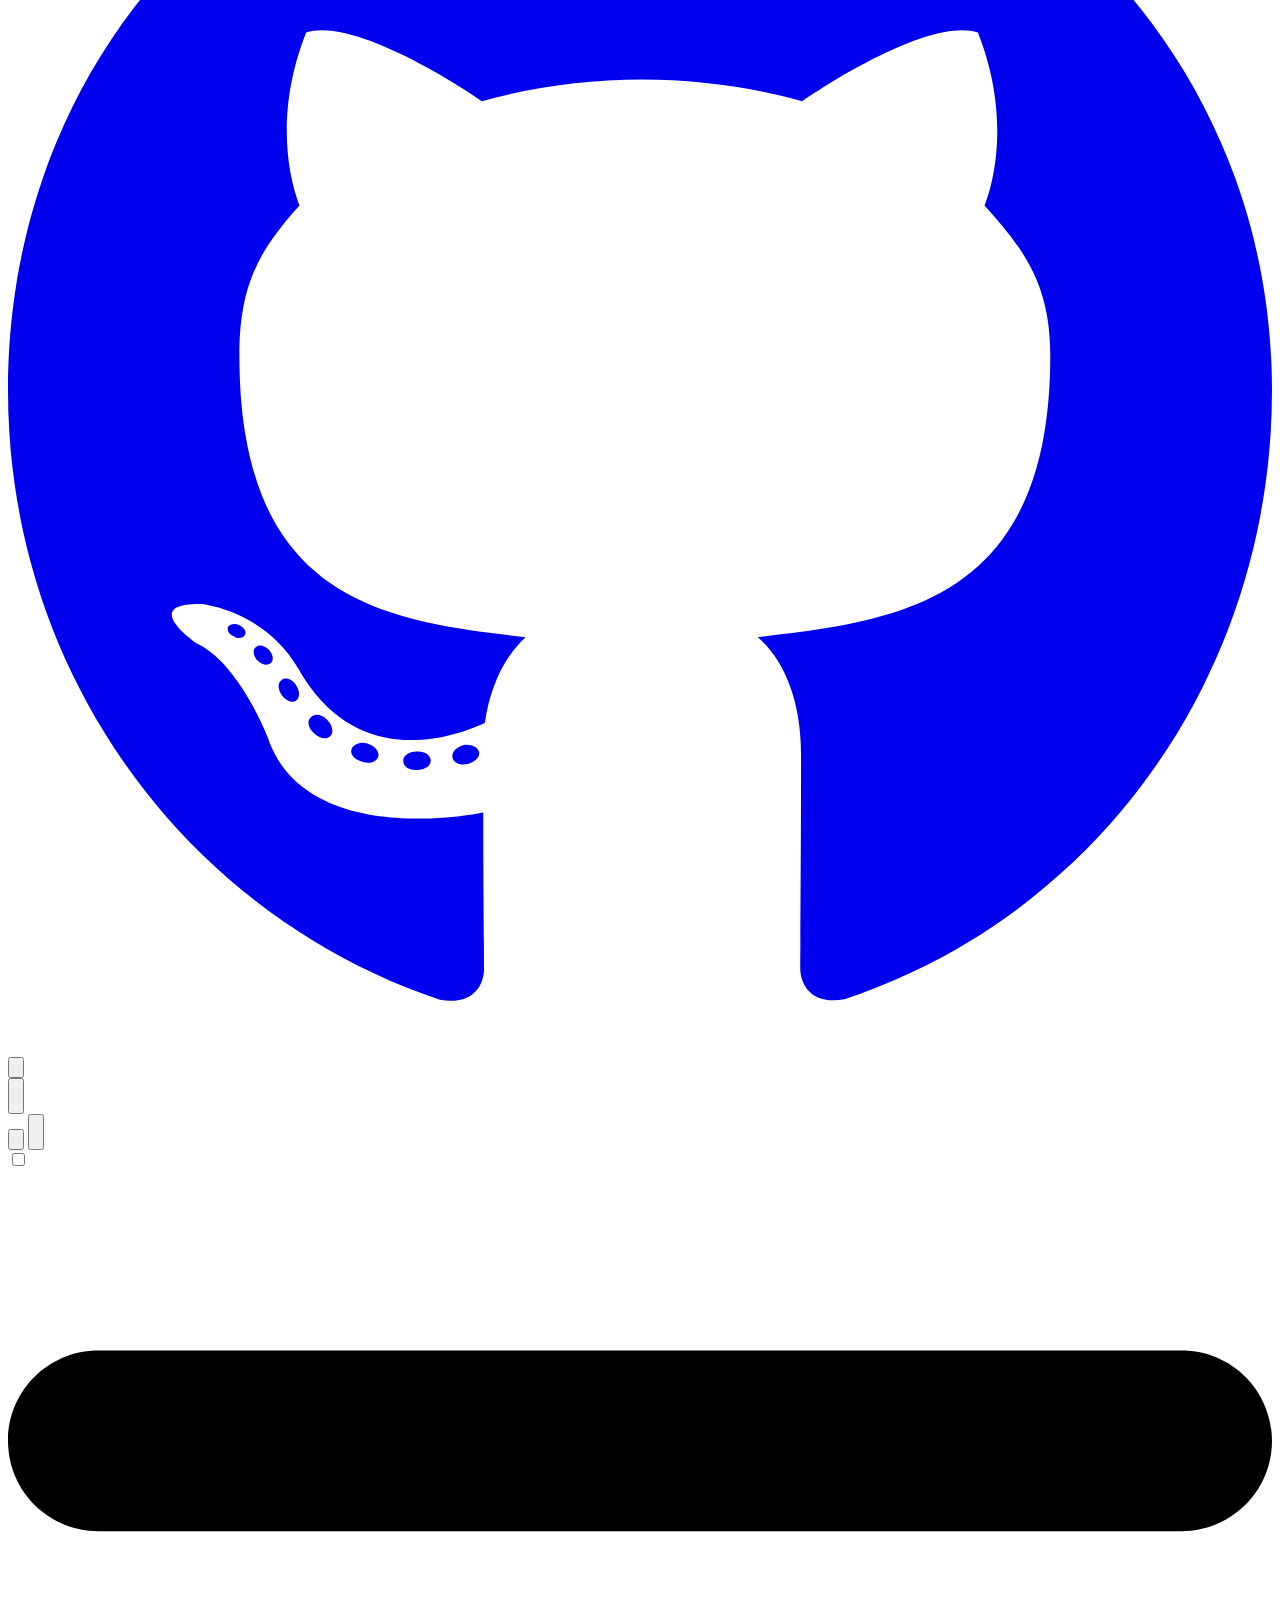
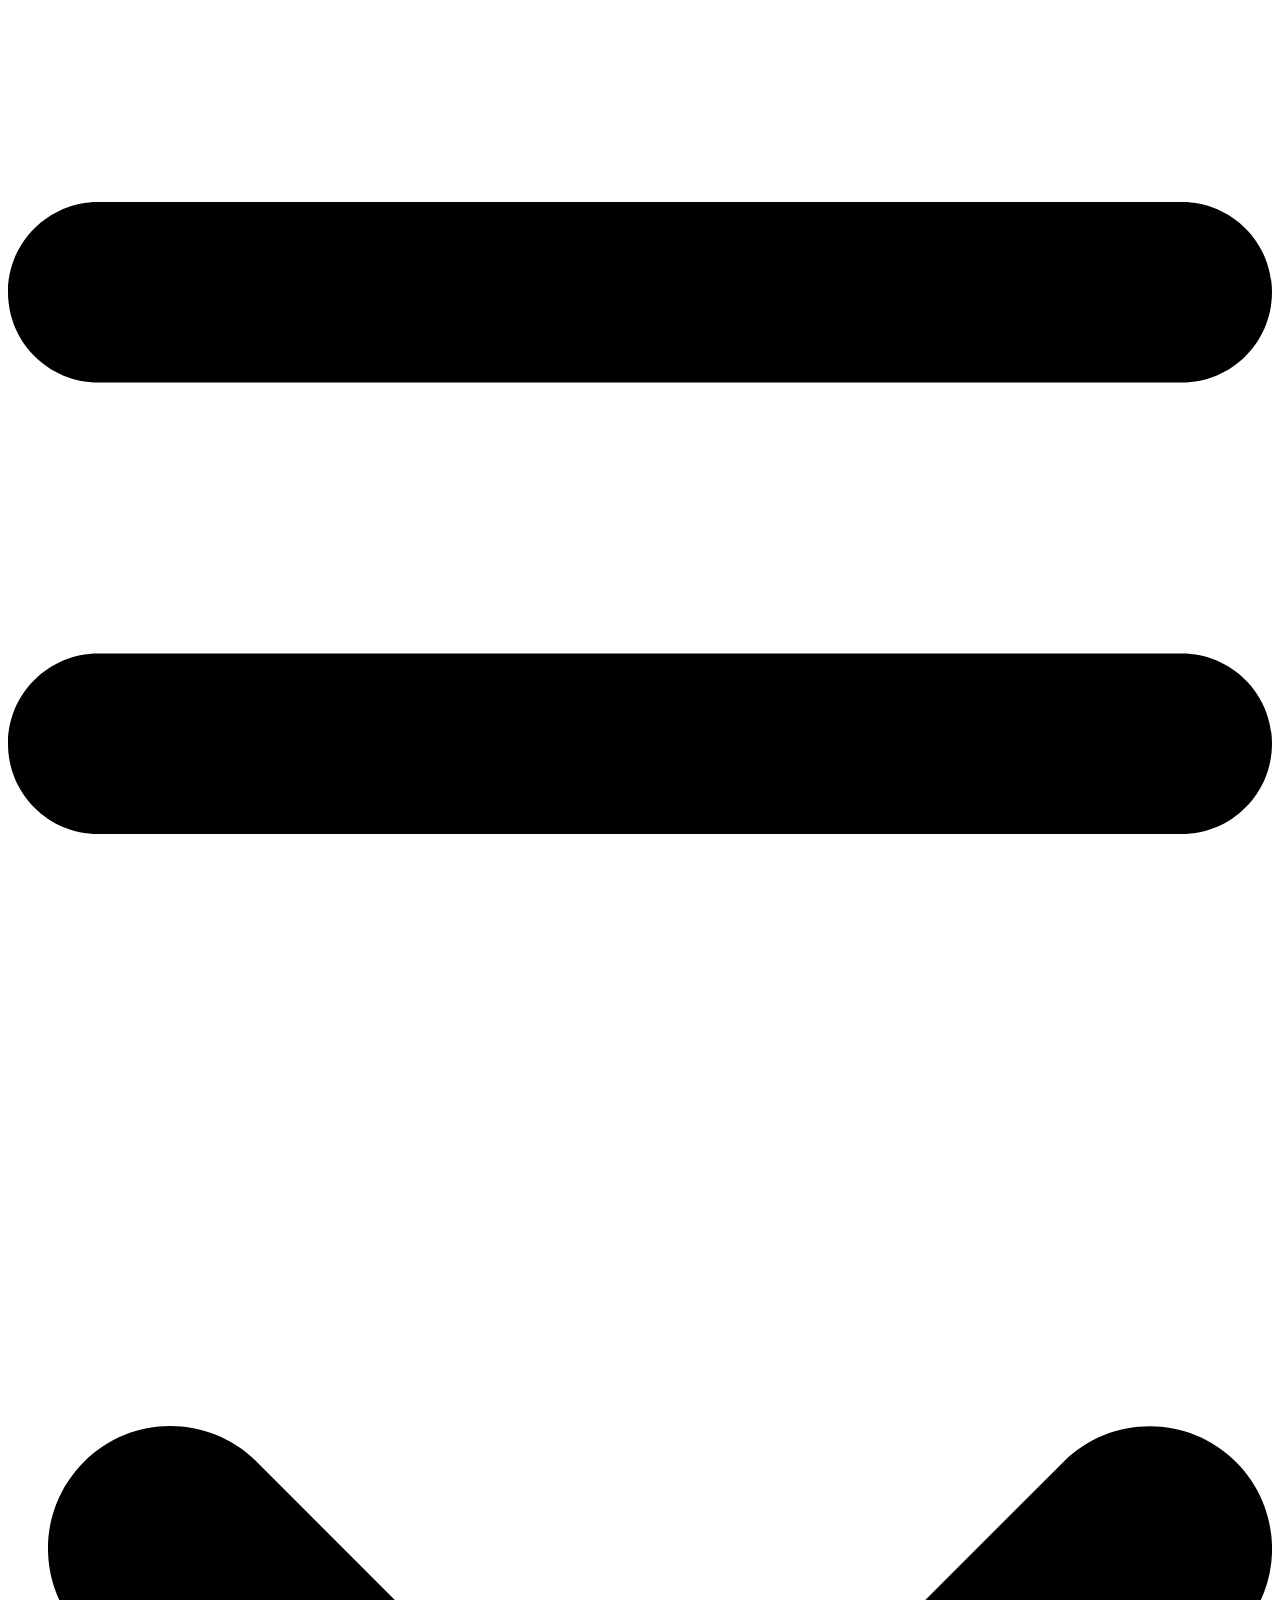
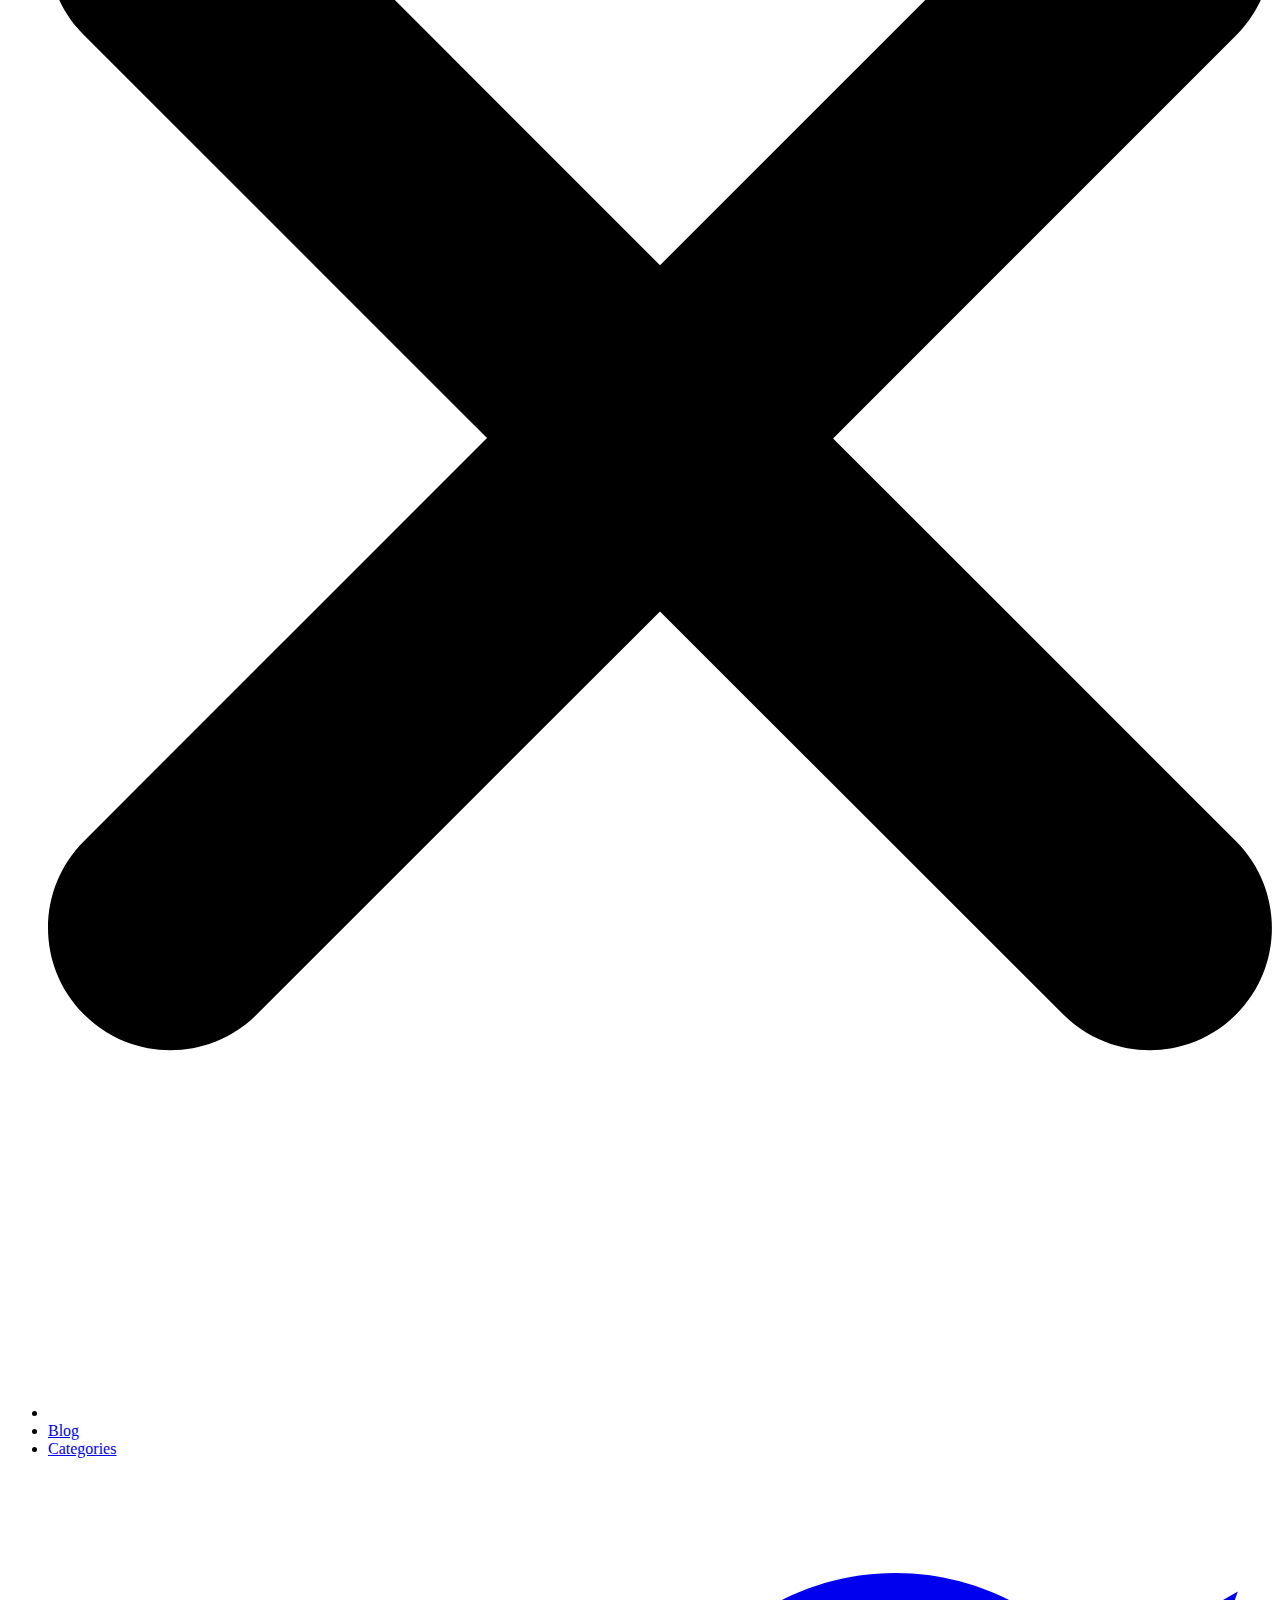
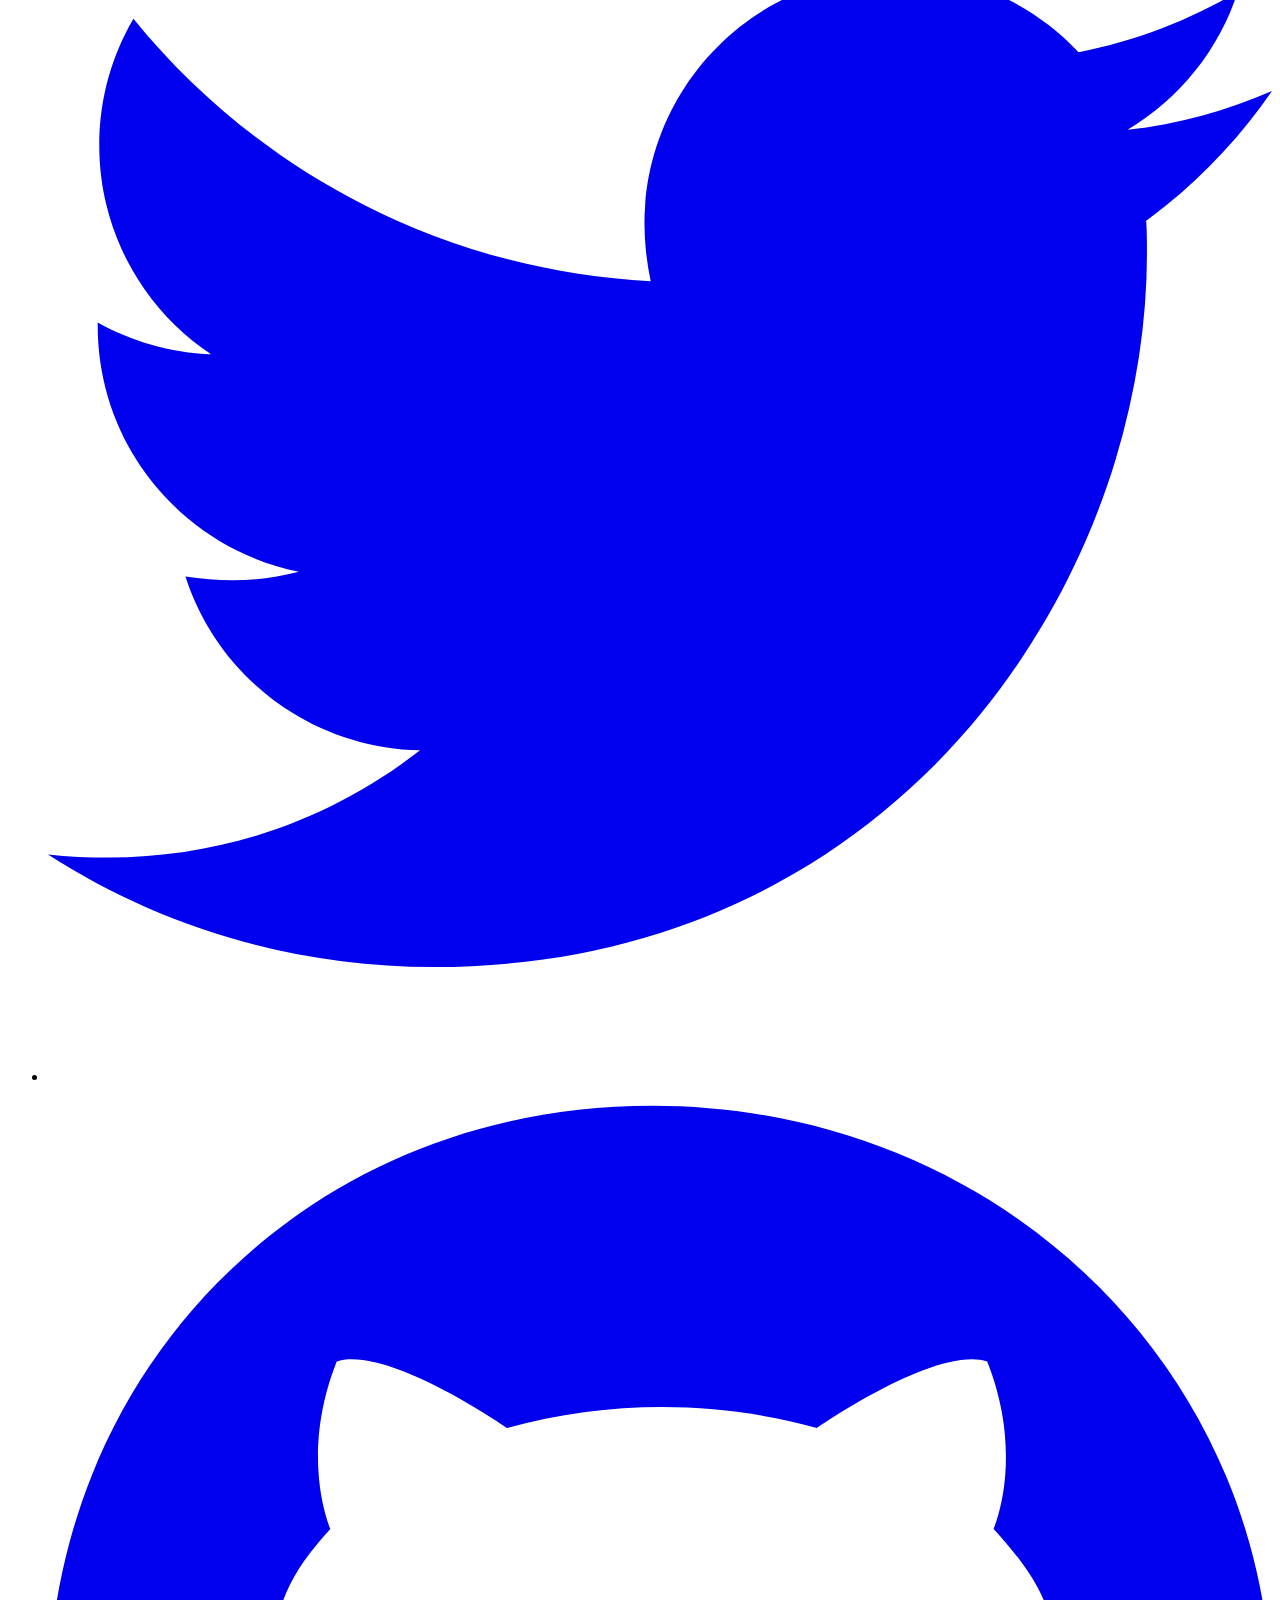
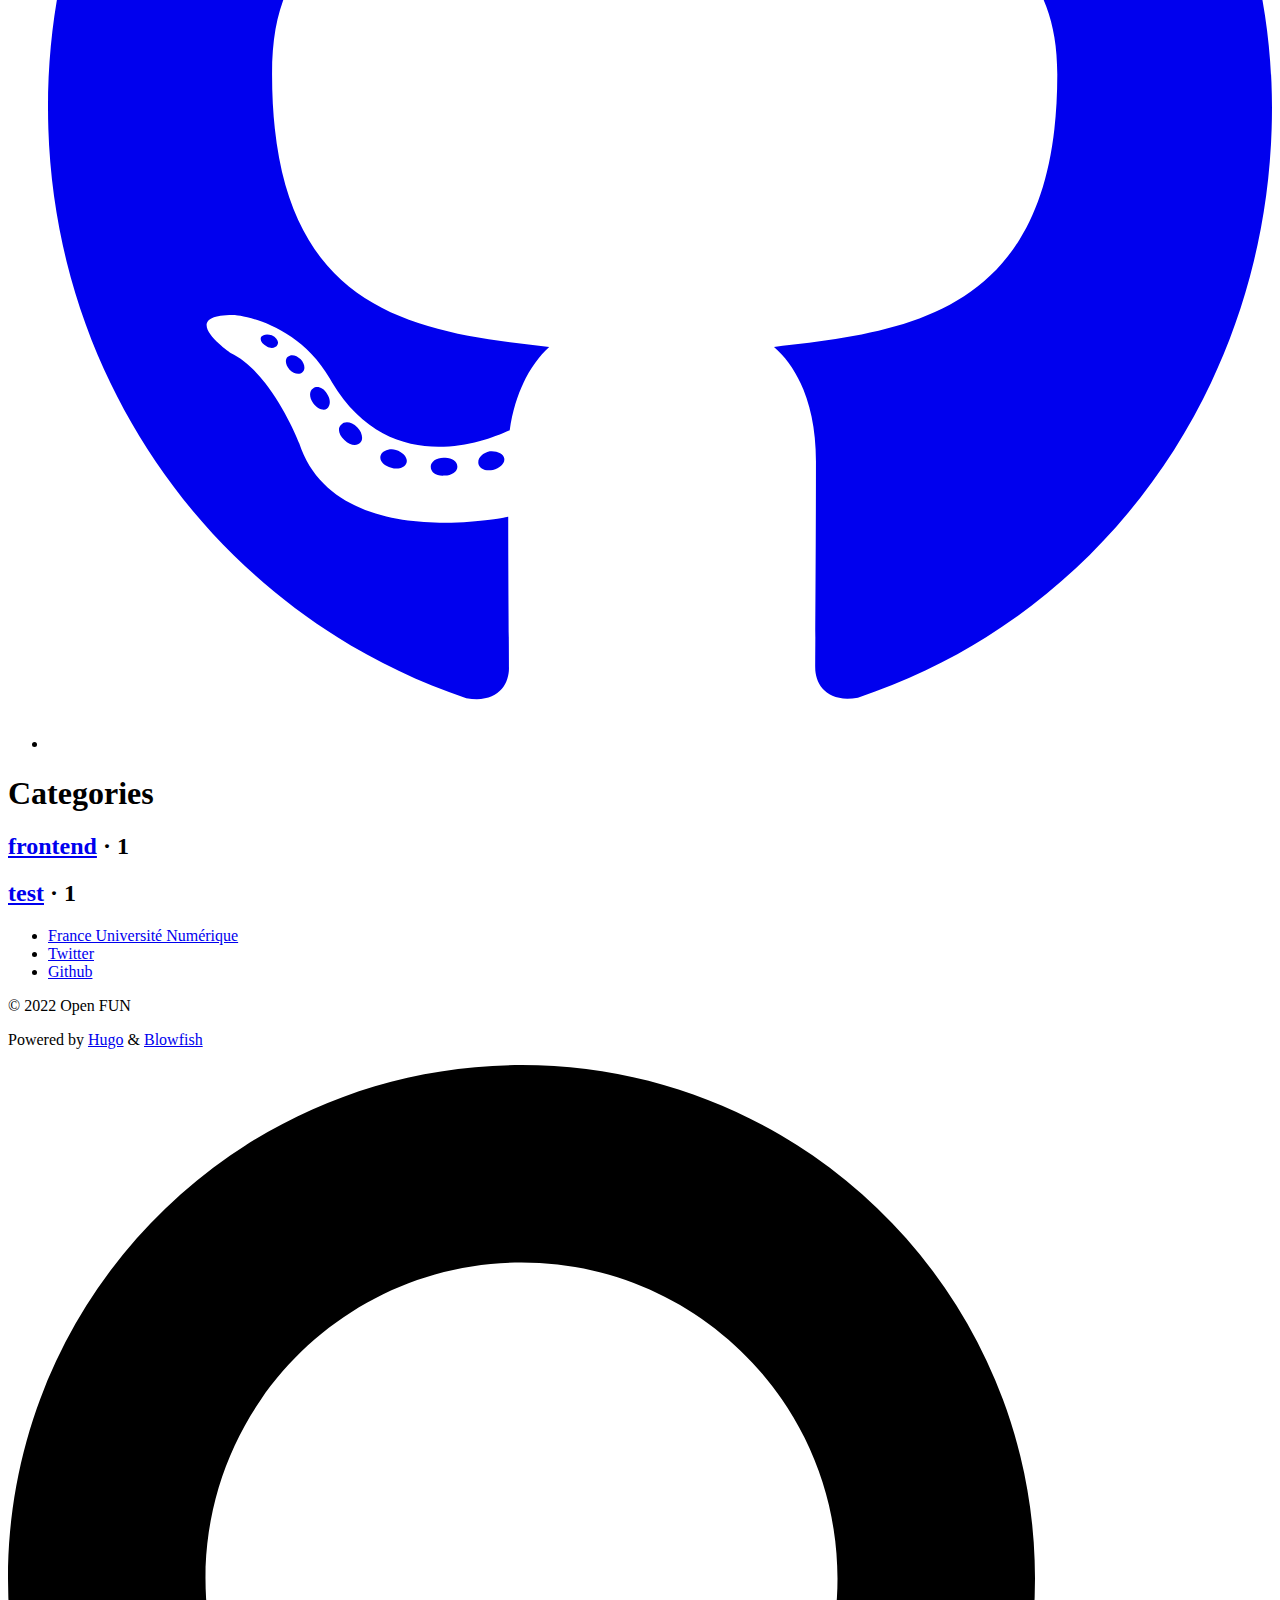
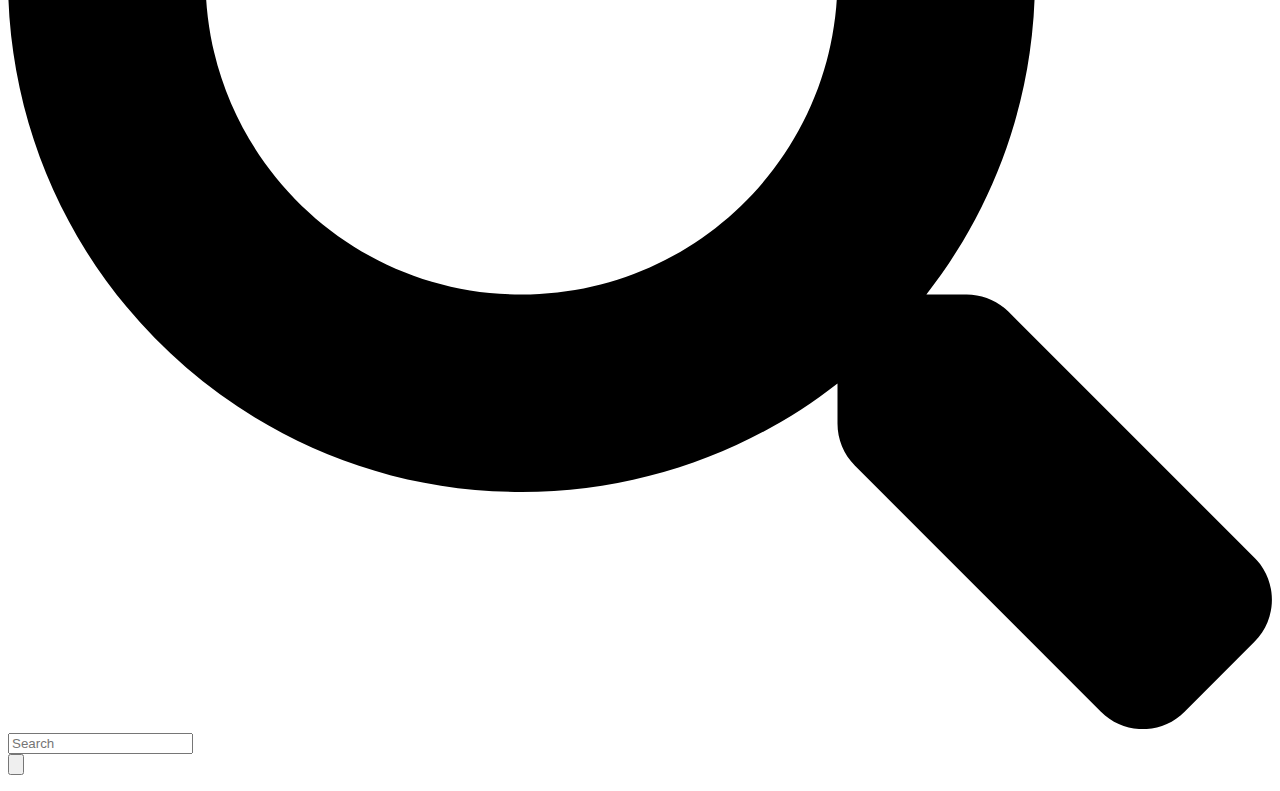
==== commit dce079a8: "deploy: 5293a026751b4a4cf15b07ff4c3e9d83c037f636" ====
--- a/categories/index.html
+++ b/categories/index.html
@@ -3,13 +3,17 @@
 <script defer type=text/javascript id=script-bundle src=/blog/js/main.bundle.min.3ddcf04f5b0d4c32f72e726d3c12eebccd8c3c9f9daa9a13414808895de0ae1e1cdddda6849680d5bd96dbb60d0b1e0b24c29f5c83e5631e55e7e6bc02015490.js integrity="sha512-PdzwT1sNTDL3LnJtPBLuvM2MPJ+dqpoTQUgIiV3grh4c3d2mhJaA1b2W27YNCx4LJMKfXIPlYx5V5+a8AgFUkA==" data-copy data-copied></script>
 <script src=/js/zoom.min.js></script>
 <link rel=apple-touch-icon sizes=180x180 href=/blog/apple-touch-icon.png><link rel=icon type=image/png sizes=32x32 href=/blog/favicon-32x32.png><link rel=icon type=image/png sizes=16x16 href=/blog/favicon-16x16.png><link rel=manifest href=/blog/site.webmanifest><meta property="og:title" content="Categories"><meta property="og:description" content><meta property="og:type" content="website"><meta property="og:url" content="https://openfun.github.io/blog/categories/"><meta name=twitter:card content="summary"><meta name=twitter:title content="Categories"><meta name=twitter:description content><meta name=author content="Open FUN"><link href=https://twitter.com/open_fun rel=me><link href=https://github.com/openfun rel=me></head><body class="flex flex-col h-screen px-6 m-auto text-lg leading-7 max-w-7xl bg-neutral text-neutral-900 dark:bg-neutral-800 dark:text-neutral sm:px-14 md:px-24 lg:px-32"><div id=the-top class="absolute flex self-center"><a class="px-3 py-1 text-sm -translate-y-8 rounded-b-lg bg-primary-200 focus:translate-y-0 dark:bg-neutral-600" href=#main-content><span class="font-bold text-primary-600 ltr:pr-2 rtl:pl-2 dark:text-primary-400">&darr;</span>Skip to main content</a></div><div class=min-h-[148px]></div><div class="fixed inset-x-0 h-[120px] pl-[24px] pr-[24px] sbackdrop-blur-xl sshadown-2xl" style=z-index:100><div id=menu-blur class="absolute opacity-0 inset-x-0 top-0 h-full single_hero_background nozoom backdrop-blur-2xl shadow-2xl"></div><div class="relative max-w-[64rem] h-[100px] ml-auto mr-auto"><div style=padding-left:0;padding-right:0 class="flex items-center justify-between px-4 py-6 sm:px-6 md:justify-start space-x-3"><div><a href=/blog class=flex><span class=sr-only>Open FUN</span>
-<img src=/blog/logo-minify@2x.png width=128 height=128 class="max-h-[5rem] max-w-[5rem] object-scale-down object-left nozoom" alt="Open FUN"></a></div><div class="flex flex-1 items-center justify-between"><nav class="flex space-x-3"><a href=/blog class="text-base font-medium text-gray-500 hover:text-gray-900">Open FUN</a></nav><div class="hidden md:flex items-center space-x-5 md:ml-12"><a href class="text-base font-medium text-gray-500 hover:text-gray-900" title>Blog</a>
+<img src=/blog/logo-minify@2x.png width=128 height=128 class="max-h-[5rem] max-w-[5rem] object-scale-down object-left nozoom" alt="Open FUN"></a></div><div class="flex flex-1 items-center justify-between"><nav class="flex space-x-3"><a href=/blog class="text-base font-medium text-gray-500 hover:text-gray-900">Open FUN</a></nav><div class="hidden md:flex items-center space-x-5 md:ml-12"><a href=/blog/posts/ class="text-base font-medium text-gray-500 hover:text-gray-900" title=Posts>Blog</a>
 <a href=/blog/categories/ class="text-base font-medium text-gray-500 hover:text-gray-900" title=Categories>Categories</a>
 <a href=https://github.com/openfun target=_blank class="text-base font-medium text-gray-500 hover:text-gray-900" title><span class="relative inline-block align-text-bottom icon"><svg xmlns="http://www.w3.org/2000/svg" viewBox="0 0 512 512"><path fill="currentcolor" d="M459.37 151.716c.325 4.548.325 9.097.325 13.645.0 138.72-105.583 298.558-298.558 298.558-59.452.0-114.68-17.219-161.137-47.106 8.447.974 16.568 1.299 25.34 1.299 49.055.0 94.213-16.568 130.274-44.832-46.132-.975-84.792-31.188-98.112-72.772 6.498.974 12.995 1.624 19.818 1.624 9.421.0 18.843-1.3 27.614-3.573-48.081-9.747-84.143-51.98-84.143-102.985v-1.299c13.969 7.797 30.214 12.67 47.431 13.319-28.264-18.843-46.781-51.005-46.781-87.391.0-19.492 5.197-37.36 14.294-52.954 51.655 63.675 129.3 105.258 216.365 109.807-1.624-7.797-2.599-15.918-2.599-24.04.0-57.828 46.782-104.934 104.934-104.934 30.213.0 57.502 12.67 76.67 33.137 23.715-4.548 46.456-13.32 66.599-25.34-7.798 24.366-24.366 44.833-46.132 57.827 21.117-2.273 41.584-8.122 60.426-16.243-14.292 20.791-32.161 39.308-52.628 54.253z"/></svg></span></a><a href=https://github.com/openfun target=_blank class="text-base font-medium text-gray-500 hover:text-gray-900" title><span class="relative inline-block align-text-bottom icon"><svg xmlns="http://www.w3.org/2000/svg" viewBox="0 0 496 512"><path fill="currentcolor" d="M165.9 397.4c0 2-2.3 3.6-5.2 3.6-3.3.3-5.6-1.3-5.6-3.6.0-2 2.3-3.6 5.2-3.6 3-.3 5.6 1.3 5.6 3.6zm-31.1-4.5c-.7 2 1.3 4.3 4.3 4.9 2.6 1 5.6.0 6.2-2s-1.3-4.3-4.3-5.2c-2.6-.7-5.5.3-6.2 2.3zm44.2-1.7c-2.9.7-4.9 2.6-4.6 4.9.3 2 2.9 3.3 5.9 2.6 2.9-.7 4.9-2.6 4.6-4.6-.3-1.9-3-3.2-5.9-2.9zM244.8 8C106.1 8 0 113.3.0 252c0 110.9 69.8 205.8 169.5 239.2 12.8 2.3 17.3-5.6 17.3-12.1.0-6.2-.3-40.4-.3-61.4.0.0-70 15-84.7-29.8.0.0-11.4-29.1-27.8-36.6.0.0-22.9-15.7 1.6-15.4.0.0 24.9 2 38.6 25.8 21.9 38.6 58.6 27.5 72.9 20.9 2.3-16 8.8-27.1 16-33.7-55.9-6.2-112.3-14.3-112.3-110.5.0-27.5 7.6-41.3 23.6-58.9-2.6-6.5-11.1-33.3 2.6-67.9 20.9-6.5 69 27 69 27 20-5.6 41.5-8.5 62.8-8.5s42.8 2.9 62.8 8.5c0 0 48.1-33.6 69-27 13.7 34.7 5.2 61.4 2.6 67.9 16 17.7 25.8 31.5 25.8 58.9.0 96.5-58.9 104.2-114.8 110.5 9.2 7.9 17 22.9 17 46.4.0 33.7-.3 75.4-.3 83.6.0 6.5 4.6 14.4 17.3 12.1C428.2 457.8 496 362.9 496 252 496 113.3 383.5 8 244.8 8zM97.2 352.9c-1.3 1-1 3.3.7 5.2 1.6 1.6 3.9 2.3 5.2 1 1.3-1 1-3.3-.7-5.2-1.6-1.6-3.9-2.3-5.2-1zm-10.8-8.1c-.7 1.3.3 2.9 2.3 3.9 1.6 1 3.6.7 4.3-.7.7-1.3-.3-2.9-2.3-3.9-2-.6-3.6-.3-4.3.7zm32.4 35.6c-1.6 1.3-1 4.3 1.3 6.2 2.3 2.3 5.2 2.6 6.5 1 1.3-1.3.7-4.3-1.3-6.2-2.2-2.3-5.2-2.6-6.5-1zm-11.4-14.7c-1.6 1-1.6 3.6.0 5.9 1.6 2.3 4.3 3.3 5.6 2.3 1.6-1.3 1.6-3.9.0-6.2-1.4-2.3-4-3.3-5.6-2z"/></svg></span></a><button id=search-button class="text-base hover:text-primary-600 dark:hover:text-primary-400" title>
 <span class="relative inline-block align-text-bottom icon"><svg aria-hidden="true" focusable="false" data-prefix="fas" data-icon="search" class="svg-inline--fa fa-search fa-w-16" role="img" xmlns="http://www.w3.org/2000/svg" viewBox="0 0 512 512"><path fill="currentcolor" d="M505 442.7 405.3 343c-4.5-4.5-10.6-7-17-7H372c27.6-35.3 44-79.7 44-128C416 93.1 322.9.0 208 0S0 93.1.0 208s93.1 208 208 208c48.3.0 92.7-16.4 128-44v16.3c0 6.4 2.5 12.5 7 17l99.7 99.7c9.4 9.4 24.6 9.4 33.9.0l28.3-28.3c9.4-9.4 9.4-24.6.1-34zM208 336c-70.7.0-128-57.2-128-128 0-70.7 57.2-128 128-128 70.7.0 128 57.2 128 128 0 70.7-57.2 128-128 128z"/></svg></span></button><div class="ltr:mr-14 rtl:ml-14 cursor-pointer text-sm text-neutral-700 hover:text-primary-600 dark:text-neutral dark:hover:text-primary-400"><button id=appearance-switcher type=button><div class="flex items-center justify-center h-12 dark:hidden"><span class="relative inline-block align-text-bottom icon"><svg xmlns="http://www.w3.org/2000/svg" viewBox="0 0 512 512"><path fill="currentcolor" d="M32 256C32 132.2 132.3 32 255.8 32c11.36.0 29.7 1.668 40.9 3.746 9.616 1.777 11.75 14.63 3.279 19.44C245 86.5 211.2 144.6 211.2 207.8c0 109.7 99.71 193 208.3 172.3 9.561-1.805 16.28 9.324 10.11 16.95C387.9 448.6 324.8 480 255.8 480 132.1 480 32 379.6 32 256z"/></svg></span></div><div class="items-center justify-center hidden h-12 dark:flex"><span class="relative inline-block align-text-bottom icon"><svg xmlns="http://www.w3.org/2000/svg" viewBox="0 0 512 512"><path fill="currentcolor" d="M256 159.1c-53.02.0-95.1 42.98-95.1 95.1s41.2 96.9 95.1 96.9 95.1-42.98 95.1-95.1S309 159.1 256 159.1zM509.3 347l-63.2-91.9 63.15-91.01c6.332-9.125 1.104-21.74-9.826-23.72l-109-19.7-19.7-109c-1.975-10.93-14.59-16.16-23.72-9.824L256 65.89 164.1 2.736c-9.125-6.332-21.74-1.107-23.72 9.824L121.6 121.6 12.56 141.3C1.633 143.2-3.596 155.9 2.736 164.1L65.89 256 2.74 347.01c-6.332 9.125-1.105 21.74 9.824 23.72l109 19.7 19.7 109c1.975 10.93 14.59 16.16 23.72 9.824L256 446.1l91.01 63.15c9.127 6.334 21.75 1.107 23.72-9.822l19.7-109 109-19.7C510.4 368.8 515.6 356.1 509.3 347zM256 383.1c-70.69.0-127.1-57.31-127.1-127.1.0-70.69 57.31-127.1 127.1-127.1S383.1 186.2 383.1 256c0 70.7-56.4 127.1-127.1 127.1z"/></svg></span></div></button></div></div><div class="flex md:hidden items-center space-x-5 md:ml-12"><span></span>
 <button id=search-button-mobile class="text-base hover:text-primary-600 dark:hover:text-primary-400" title="Search (/)">
 <span class="relative inline-block align-text-bottom icon"><svg aria-hidden="true" focusable="false" data-prefix="fas" data-icon="search" class="svg-inline--fa fa-search fa-w-16" role="img" xmlns="http://www.w3.org/2000/svg" viewBox="0 0 512 512"><path fill="currentcolor" d="M505 442.7 405.3 343c-4.5-4.5-10.6-7-17-7H372c27.6-35.3 44-79.7 44-128C416 93.1 322.9.0 208 0S0 93.1.0 208s93.1 208 208 208c48.3.0 92.7-16.4 128-44v16.3c0 6.4 2.5 12.5 7 17l99.7 99.7c9.4 9.4 24.6 9.4 33.9.0l28.3-28.3c9.4-9.4 9.4-24.6.1-34zM208 336c-70.7.0-128-57.2-128-128 0-70.7 57.2-128 128-128 70.7.0 128 57.2 128 128 0 70.7-57.2 128-128 128z"/></svg></span></button>
-<button id=appearance-switcher-mobile type=button style=margin-right:5px><div class="flex items-center justify-center h-12 dark:hidden"><span class="relative inline-block align-text-bottom icon"><svg xmlns="http://www.w3.org/2000/svg" viewBox="0 0 512 512"><path fill="currentcolor" d="M32 256C32 132.2 132.3 32 255.8 32c11.36.0 29.7 1.668 40.9 3.746 9.616 1.777 11.75 14.63 3.279 19.44C245 86.5 211.2 144.6 211.2 207.8c0 109.7 99.71 193 208.3 172.3 9.561-1.805 16.28 9.324 10.11 16.95C387.9 448.6 324.8 480 255.8 480 132.1 480 32 379.6 32 256z"/></svg></span></div><div class="items-center justify-center hidden h-12 dark:flex"><span class="relative inline-block align-text-bottom icon"><svg xmlns="http://www.w3.org/2000/svg" viewBox="0 0 512 512"><path fill="currentcolor" d="M256 159.1c-53.02.0-95.1 42.98-95.1 95.1s41.2 96.9 95.1 96.9 95.1-42.98 95.1-95.1S309 159.1 256 159.1zM509.3 347l-63.2-91.9 63.15-91.01c6.332-9.125 1.104-21.74-9.826-23.72l-109-19.7-19.7-109c-1.975-10.93-14.59-16.16-23.72-9.824L256 65.89 164.1 2.736c-9.125-6.332-21.74-1.107-23.72 9.824L121.6 121.6 12.56 141.3C1.633 143.2-3.596 155.9 2.736 164.1L65.89 256 2.74 347.01c-6.332 9.125-1.105 21.74 9.824 23.72l109 19.7 19.7 109c1.975 10.93 14.59 16.16 23.72 9.824L256 446.1l91.01 63.15c9.127 6.334 21.75 1.107 23.72-9.822l19.7-109 109-19.7C510.4 368.8 515.6 356.1 509.3 347zM256 383.1c-70.69.0-127.1-57.31-127.1-127.1.0-70.69 57.31-127.1 127.1-127.1S383.1 186.2 383.1 256c0 70.7-56.4 127.1-127.1 127.1z"/></svg></span></div></button></div></div><div class="-my-2 -mr-2 md:hidden"><label id=menu-button for=menu-controller class=block><input type=checkbox id=menu-controller class=hidden><div class="cursor-pointer hover:text-primary-600 dark:hover:text-primary-400"><span class="relative inline-block align-text-bottom icon"><svg xmlns="http://www.w3.org/2000/svg" viewBox="0 0 448 512"><path fill="currentcolor" d="M0 96C0 78.33 14.33 64 32 64H416c17.7.0 32 14.33 32 32 0 17.7-14.3 32-32 32H32C14.33 128 0 113.7.0 96zM0 256c0-17.7 14.33-32 32-32H416c17.7.0 32 14.3 32 32s-14.3 32-32 32H32c-17.67.0-32-14.3-32-32zM416 448H32c-17.67.0-32-14.3-32-32s14.33-32 32-32H416c17.7.0 32 14.3 32 32s-14.3 32-32 32z"/></svg></span></div><div id=menu-wrapper style=padding-top:25px class="fixed inset-0 z-30 invisible w-screen h-screen m-auto overflow-auto transition-opacity opacity-0 cursor-default bg-neutral-100/50 backdrop-blur-sm dark:bg-neutral-900/50"><ul class="flex movedown flex-col w-full px-6 py-6 mx-auto overflow-visible list-none ltr:text-right rtl:text-left max-w-7xl sm:px-14 md:px-24 lg:px-32 sm:py-10 sm:pt-10"><li class=mb-1><span class="cursor-pointer hover:text-primary-600 dark:hover:text-primary-400"><span class="relative inline-block align-text-bottom icon"><svg xmlns="http://www.w3.org/2000/svg" viewBox="0 0 320 512"><path fill="currentcolor" d="M310.6 361.4c12.5 12.5 12.5 32.75.0 45.25C304.4 412.9 296.2 416 288 416s-16.38-3.125-22.62-9.375L160 301.3 54.63 406.6C48.38 412.9 40.19 416 32 416S15.63 412.9 9.375 406.6c-12.5-12.5-12.5-32.75.0-45.25l105.4-105.4L9.375 150.6c-12.5-12.5-12.5-32.75.0-45.25s32.75-12.5 45.25.0L160 210.8l105.4-105.4c12.5-12.5 32.75-12.5 45.25.0s12.5 32.75.0 45.25l-105.4 105.4L310.6 361.4z"/></svg></span></span></li><li class=mb-1><a class="decoration-primary-500 hover:underline hover:decoration-2 hover:underline-offset-2" href title>Blog</a></li><li class=mb-1><a class="decoration-primary-500 hover:underline hover:decoration-2 hover:underline-offset-2" href=/blog/categories/ title=Categories>Categories</a></li><li class=mb-1><a target=_blank class="decoration-primary-500 hover:underline hover:decoration-2 hover:underline-offset-2" href=https://github.com/openfun title><span class="relative inline-block align-text-bottom icon"><svg xmlns="http://www.w3.org/2000/svg" viewBox="0 0 512 512"><path fill="currentcolor" d="M459.37 151.716c.325 4.548.325 9.097.325 13.645.0 138.72-105.583 298.558-298.558 298.558-59.452.0-114.68-17.219-161.137-47.106 8.447.974 16.568 1.299 25.34 1.299 49.055.0 94.213-16.568 130.274-44.832-46.132-.975-84.792-31.188-98.112-72.772 6.498.974 12.995 1.624 19.818 1.624 9.421.0 18.843-1.3 27.614-3.573-48.081-9.747-84.143-51.98-84.143-102.985v-1.299c13.969 7.797 30.214 12.67 47.431 13.319-28.264-18.843-46.781-51.005-46.781-87.391.0-19.492 5.197-37.36 14.294-52.954 51.655 63.675 129.3 105.258 216.365 109.807-1.624-7.797-2.599-15.918-2.599-24.04.0-57.828 46.782-104.934 104.934-104.934 30.213.0 57.502 12.67 76.67 33.137 23.715-4.548 46.456-13.32 66.599-25.34-7.798 24.366-24.366 44.833-46.132 57.827 21.117-2.273 41.584-8.122 60.426-16.243-14.292 20.791-32.161 39.308-52.628 54.253z"/></svg></span></a></li><li class=mb-1><a target=_blank class="decoration-primary-500 hover:underline hover:decoration-2 hover:underline-offset-2" href=https://github.com/openfun title><span class="relative inline-block align-text-bottom icon"><svg xmlns="http://www.w3.org/2000/svg" viewBox="0 0 496 512"><path fill="currentcolor" d="M165.9 397.4c0 2-2.3 3.6-5.2 3.6-3.3.3-5.6-1.3-5.6-3.6.0-2 2.3-3.6 5.2-3.6 3-.3 5.6 1.3 5.6 3.6zm-31.1-4.5c-.7 2 1.3 4.3 4.3 4.9 2.6 1 5.6.0 6.2-2s-1.3-4.3-4.3-5.2c-2.6-.7-5.5.3-6.2 2.3zm44.2-1.7c-2.9.7-4.9 2.6-4.6 4.9.3 2 2.9 3.3 5.9 2.6 2.9-.7 4.9-2.6 4.6-4.6-.3-1.9-3-3.2-5.9-2.9zM244.8 8C106.1 8 0 113.3.0 252c0 110.9 69.8 205.8 169.5 239.2 12.8 2.3 17.3-5.6 17.3-12.1.0-6.2-.3-40.4-.3-61.4.0.0-70 15-84.7-29.8.0.0-11.4-29.1-27.8-36.6.0.0-22.9-15.7 1.6-15.4.0.0 24.9 2 38.6 25.8 21.9 38.6 58.6 27.5 72.9 20.9 2.3-16 8.8-27.1 16-33.7-55.9-6.2-112.3-14.3-112.3-110.5.0-27.5 7.6-41.3 23.6-58.9-2.6-6.5-11.1-33.3 2.6-67.9 20.9-6.5 69 27 69 27 20-5.6 41.5-8.5 62.8-8.5s42.8 2.9 62.8 8.5c0 0 48.1-33.6 69-27 13.7 34.7 5.2 61.4 2.6 67.9 16 17.7 25.8 31.5 25.8 58.9.0 96.5-58.9 104.2-114.8 110.5 9.2 7.9 17 22.9 17 46.4.0 33.7-.3 75.4-.3 83.6.0 6.5 4.6 14.4 17.3 12.1C428.2 457.8 496 362.9 496 252 496 113.3 383.5 8 244.8 8zM97.2 352.9c-1.3 1-1 3.3.7 5.2 1.6 1.6 3.9 2.3 5.2 1 1.3-1 1-3.3-.7-5.2-1.6-1.6-3.9-2.3-5.2-1zm-10.8-8.1c-.7 1.3.3 2.9 2.3 3.9 1.6 1 3.6.7 4.3-.7.7-1.3-.3-2.9-2.3-3.9-2-.6-3.6-.3-4.3.7zm32.4 35.6c-1.6 1.3-1 4.3 1.3 6.2 2.3 2.3 5.2 2.6 6.5 1 1.3-1.3.7-4.3-1.3-6.2-2.2-2.3-5.2-2.6-6.5-1zm-11.4-14.7c-1.6 1-1.6 3.6.0 5.9 1.6 2.3 4.3 3.3 5.6 2.3 1.6-1.3 1.6-3.9.0-6.2-1.4-2.3-4-3.3-5.6-2z"/></svg></span></a></li></ul></div></label></div></div></div></div><script>window.addEventListener("scroll",function(){var t=window.pageYOffset||document.documentElement.scrollTop||document.body.scrollTop||0,n=document.getElementById("menu-blur");n.style.opacity=t/300})</script><div class="relative flex flex-col grow"><main id=main-content class=grow><header><h1 class="mt-0 text-4xl font-extrabold text-neutral-900 dark:text-neutral">Categories</h1></header><section class="flex flex-wrap max-w-prose -mx-2 overflow-hidden"></section></main><footer class="py-10 print:hidden"><nav class="pb-4 text-base font-medium text-neutral-500 dark:text-neutral-400"><ul class="flex flex-col list-none sm:flex-row"><li class="mb-1 ltr:text-right rtl:text-left sm:mb-0 ltr:sm:mr-7 ltr:sm:last:mr-0 rtl:sm:ml-7 rtl:sm:last:ml-0"><a class="decoration-primary-500 hover:underline hover:decoration-2 hover:underline-offset-2" href=https://www.france-universite-numerique.fr/ title>France Université Numérique</a></li><li class="mb-1 ltr:text-right rtl:text-left sm:mb-0 ltr:sm:mr-7 ltr:sm:last:mr-0 rtl:sm:ml-7 rtl:sm:last:ml-0"><a class="decoration-primary-500 hover:underline hover:decoration-2 hover:underline-offset-2" href=https://twitter.com/open_fun title>Twitter</a></li><li class="mb-1 ltr:text-right rtl:text-left sm:mb-0 ltr:sm:mr-7 ltr:sm:last:mr-0 rtl:sm:ml-7 rtl:sm:last:ml-0"><a class="decoration-primary-500 hover:underline hover:decoration-2 hover:underline-offset-2" href=https://github.com/openfun title>Github</a></li></ul></nav><div class="flex items-center justify-between"><p class="text-sm text-neutral-500 dark:text-neutral-400">&copy;
+<button id=appearance-switcher-mobile type=button style=margin-right:5px><div class="flex items-center justify-center h-12 dark:hidden"><span class="relative inline-block align-text-bottom icon"><svg xmlns="http://www.w3.org/2000/svg" viewBox="0 0 512 512"><path fill="currentcolor" d="M32 256C32 132.2 132.3 32 255.8 32c11.36.0 29.7 1.668 40.9 3.746 9.616 1.777 11.75 14.63 3.279 19.44C245 86.5 211.2 144.6 211.2 207.8c0 109.7 99.71 193 208.3 172.3 9.561-1.805 16.28 9.324 10.11 16.95C387.9 448.6 324.8 480 255.8 480 132.1 480 32 379.6 32 256z"/></svg></span></div><div class="items-center justify-center hidden h-12 dark:flex"><span class="relative inline-block align-text-bottom icon"><svg xmlns="http://www.w3.org/2000/svg" viewBox="0 0 512 512"><path fill="currentcolor" d="M256 159.1c-53.02.0-95.1 42.98-95.1 95.1s41.2 96.9 95.1 96.9 95.1-42.98 95.1-95.1S309 159.1 256 159.1zM509.3 347l-63.2-91.9 63.15-91.01c6.332-9.125 1.104-21.74-9.826-23.72l-109-19.7-19.7-109c-1.975-10.93-14.59-16.16-23.72-9.824L256 65.89 164.1 2.736c-9.125-6.332-21.74-1.107-23.72 9.824L121.6 121.6 12.56 141.3C1.633 143.2-3.596 155.9 2.736 164.1L65.89 256 2.74 347.01c-6.332 9.125-1.105 21.74 9.824 23.72l109 19.7 19.7 109c1.975 10.93 14.59 16.16 23.72 9.824L256 446.1l91.01 63.15c9.127 6.334 21.75 1.107 23.72-9.822l19.7-109 109-19.7C510.4 368.8 515.6 356.1 509.3 347zM256 383.1c-70.69.0-127.1-57.31-127.1-127.1.0-70.69 57.31-127.1 127.1-127.1S383.1 186.2 383.1 256c0 70.7-56.4 127.1-127.1 127.1z"/></svg></span></div></button></div></div><div class="-my-2 -mr-2 md:hidden"><label id=menu-button for=menu-controller class=block><input type=checkbox id=menu-controller class=hidden><div class="cursor-pointer hover:text-primary-600 dark:hover:text-primary-400"><span class="relative inline-block align-text-bottom icon"><svg xmlns="http://www.w3.org/2000/svg" viewBox="0 0 448 512"><path fill="currentcolor" d="M0 96C0 78.33 14.33 64 32 64H416c17.7.0 32 14.33 32 32 0 17.7-14.3 32-32 32H32C14.33 128 0 113.7.0 96zM0 256c0-17.7 14.33-32 32-32H416c17.7.0 32 14.3 32 32s-14.3 32-32 32H32c-17.67.0-32-14.3-32-32zM416 448H32c-17.67.0-32-14.3-32-32s14.33-32 32-32H416c17.7.0 32 14.3 32 32s-14.3 32-32 32z"/></svg></span></div><div id=menu-wrapper style=padding-top:25px class="fixed inset-0 z-30 invisible w-screen h-screen m-auto overflow-auto transition-opacity opacity-0 cursor-default bg-neutral-100/50 backdrop-blur-sm dark:bg-neutral-900/50"><ul class="flex movedown flex-col w-full px-6 py-6 mx-auto overflow-visible list-none ltr:text-right rtl:text-left max-w-7xl sm:px-14 md:px-24 lg:px-32 sm:py-10 sm:pt-10"><li class=mb-1><span class="cursor-pointer hover:text-primary-600 dark:hover:text-primary-400"><span class="relative inline-block align-text-bottom icon"><svg xmlns="http://www.w3.org/2000/svg" viewBox="0 0 320 512"><path fill="currentcolor" d="M310.6 361.4c12.5 12.5 12.5 32.75.0 45.25C304.4 412.9 296.2 416 288 416s-16.38-3.125-22.62-9.375L160 301.3 54.63 406.6C48.38 412.9 40.19 416 32 416S15.63 412.9 9.375 406.6c-12.5-12.5-12.5-32.75.0-45.25l105.4-105.4L9.375 150.6c-12.5-12.5-12.5-32.75.0-45.25s32.75-12.5 45.25.0L160 210.8l105.4-105.4c12.5-12.5 32.75-12.5 45.25.0s12.5 32.75.0 45.25l-105.4 105.4L310.6 361.4z"/></svg></span></span></li><li class=mb-1><a class="decoration-primary-500 hover:underline hover:decoration-2 hover:underline-offset-2" href=/blog/posts/ title=Posts>Blog</a></li><li class=mb-1><a class="decoration-primary-500 hover:underline hover:decoration-2 hover:underline-offset-2" href=/blog/categories/ title=Categories>Categories</a></li><li class=mb-1><a target=_blank class="decoration-primary-500 hover:underline hover:decoration-2 hover:underline-offset-2" href=https://github.com/openfun title><span class="relative inline-block align-text-bottom icon"><svg xmlns="http://www.w3.org/2000/svg" viewBox="0 0 512 512"><path fill="currentcolor" d="M459.37 151.716c.325 4.548.325 9.097.325 13.645.0 138.72-105.583 298.558-298.558 298.558-59.452.0-114.68-17.219-161.137-47.106 8.447.974 16.568 1.299 25.34 1.299 49.055.0 94.213-16.568 130.274-44.832-46.132-.975-84.792-31.188-98.112-72.772 6.498.974 12.995 1.624 19.818 1.624 9.421.0 18.843-1.3 27.614-3.573-48.081-9.747-84.143-51.98-84.143-102.985v-1.299c13.969 7.797 30.214 12.67 47.431 13.319-28.264-18.843-46.781-51.005-46.781-87.391.0-19.492 5.197-37.36 14.294-52.954 51.655 63.675 129.3 105.258 216.365 109.807-1.624-7.797-2.599-15.918-2.599-24.04.0-57.828 46.782-104.934 104.934-104.934 30.213.0 57.502 12.67 76.67 33.137 23.715-4.548 46.456-13.32 66.599-25.34-7.798 24.366-24.366 44.833-46.132 57.827 21.117-2.273 41.584-8.122 60.426-16.243-14.292 20.791-32.161 39.308-52.628 54.253z"/></svg></span></a></li><li class=mb-1><a target=_blank class="decoration-primary-500 hover:underline hover:decoration-2 hover:underline-offset-2" href=https://github.com/openfun title><span class="relative inline-block align-text-bottom icon"><svg xmlns="http://www.w3.org/2000/svg" viewBox="0 0 496 512"><path fill="currentcolor" d="M165.9 397.4c0 2-2.3 3.6-5.2 3.6-3.3.3-5.6-1.3-5.6-3.6.0-2 2.3-3.6 5.2-3.6 3-.3 5.6 1.3 5.6 3.6zm-31.1-4.5c-.7 2 1.3 4.3 4.3 4.9 2.6 1 5.6.0 6.2-2s-1.3-4.3-4.3-5.2c-2.6-.7-5.5.3-6.2 2.3zm44.2-1.7c-2.9.7-4.9 2.6-4.6 4.9.3 2 2.9 3.3 5.9 2.6 2.9-.7 4.9-2.6 4.6-4.6-.3-1.9-3-3.2-5.9-2.9zM244.8 8C106.1 8 0 113.3.0 252c0 110.9 69.8 205.8 169.5 239.2 12.8 2.3 17.3-5.6 17.3-12.1.0-6.2-.3-40.4-.3-61.4.0.0-70 15-84.7-29.8.0.0-11.4-29.1-27.8-36.6.0.0-22.9-15.7 1.6-15.4.0.0 24.9 2 38.6 25.8 21.9 38.6 58.6 27.5 72.9 20.9 2.3-16 8.8-27.1 16-33.7-55.9-6.2-112.3-14.3-112.3-110.5.0-27.5 7.6-41.3 23.6-58.9-2.6-6.5-11.1-33.3 2.6-67.9 20.9-6.5 69 27 69 27 20-5.6 41.5-8.5 62.8-8.5s42.8 2.9 62.8 8.5c0 0 48.1-33.6 69-27 13.7 34.7 5.2 61.4 2.6 67.9 16 17.7 25.8 31.5 25.8 58.9.0 96.5-58.9 104.2-114.8 110.5 9.2 7.9 17 22.9 17 46.4.0 33.7-.3 75.4-.3 83.6.0 6.5 4.6 14.4 17.3 12.1C428.2 457.8 496 362.9 496 252 496 113.3 383.5 8 244.8 8zM97.2 352.9c-1.3 1-1 3.3.7 5.2 1.6 1.6 3.9 2.3 5.2 1 1.3-1 1-3.3-.7-5.2-1.6-1.6-3.9-2.3-5.2-1zm-10.8-8.1c-.7 1.3.3 2.9 2.3 3.9 1.6 1 3.6.7 4.3-.7.7-1.3-.3-2.9-2.3-3.9-2-.6-3.6-.3-4.3.7zm32.4 35.6c-1.6 1.3-1 4.3 1.3 6.2 2.3 2.3 5.2 2.6 6.5 1 1.3-1.3.7-4.3-1.3-6.2-2.2-2.3-5.2-2.6-6.5-1zm-11.4-14.7c-1.6 1-1.6 3.6.0 5.9 1.6 2.3 4.3 3.3 5.6 2.3 1.6-1.3 1.6-3.9.0-6.2-1.4-2.3-4-3.3-5.6-2z"/></svg></span></a></li></ul></div></label></div></div></div></div><script>window.addEventListener("scroll",function(){var t=window.pageYOffset||document.documentElement.scrollTop||document.body.scrollTop||0,n=document.getElementById("menu-blur");n.style.opacity=t/300})</script><div class="relative flex flex-col grow"><main id=main-content class=grow><header><h1 class="mt-0 text-4xl font-extrabold text-neutral-900 dark:text-neutral">Categories</h1></header><section class="flex flex-wrap max-w-prose -mx-2 overflow-hidden"><article class="w-full px-2 my-3 overflow-hidden sm:w-1/2 md:w-1/3 lg:w-1/4 xl:w-1/4"><h2 class="flex items-center"><a class="text-xl font-medium decoration-primary-500 hover:underline hover:underline-offset-2" href=/blog/categories/frontend/>frontend</a>
+<span class="px-2 text-base text-primary-500">&#183;</span>
+<span class="text-base text-neutral-400">1</span></h2></article><article class="w-full px-2 my-3 overflow-hidden sm:w-1/2 md:w-1/3 lg:w-1/4 xl:w-1/4"><h2 class="flex items-center"><a class="text-xl font-medium decoration-primary-500 hover:underline hover:underline-offset-2" href=/blog/categories/test/>test</a>
+<span class="px-2 text-base text-primary-500">&#183;</span>
+<span class="text-base text-neutral-400">1</span></h2></article></section></main><footer class="py-10 print:hidden"><nav class="pb-4 text-base font-medium text-neutral-500 dark:text-neutral-400"><ul class="flex flex-col list-none sm:flex-row"><li class="mb-1 ltr:text-right rtl:text-left sm:mb-0 ltr:sm:mr-7 ltr:sm:last:mr-0 rtl:sm:ml-7 rtl:sm:last:ml-0"><a class="decoration-primary-500 hover:underline hover:decoration-2 hover:underline-offset-2" href=https://www.france-universite-numerique.fr/ title>France Université Numérique</a></li><li class="mb-1 ltr:text-right rtl:text-left sm:mb-0 ltr:sm:mr-7 ltr:sm:last:mr-0 rtl:sm:ml-7 rtl:sm:last:ml-0"><a class="decoration-primary-500 hover:underline hover:decoration-2 hover:underline-offset-2" href=https://twitter.com/open_fun title>Twitter</a></li><li class="mb-1 ltr:text-right rtl:text-left sm:mb-0 ltr:sm:mr-7 ltr:sm:last:mr-0 rtl:sm:ml-7 rtl:sm:last:ml-0"><a class="decoration-primary-500 hover:underline hover:decoration-2 hover:underline-offset-2" href=https://github.com/openfun title>Github</a></li></ul></nav><div class="flex items-center justify-between"><p class="text-sm text-neutral-500 dark:text-neutral-400">&copy;
 2022
 Open FUN</p><p class="text-xs text-neutral-500 dark:text-neutral-400">Powered by <a class="hover:underline hover:decoration-primary-400 hover:text-primary-500" href=https://gohugo.io/ target=_blank rel="noopener noreferrer">Hugo</a> & <a class="hover:underline hover:decoration-primary-400 hover:text-primary-500" href=https://nunocoracao.github.io/blowfish/ target=_blank rel="noopener noreferrer">Blowfish</a></p></div><script>mediumZoom(document.querySelectorAll("img:not(.nozoom)"),{margin:24,background:"rgba(0,0,0,0.5)",scrollOffset:0})</script><script type=text/javascript src=/blog/js/process.min.2166d3adac1679c00a75161830ab5725d3efc0e3d3f8c2453fb01d0907948436c25f0f8a7ad824322fa22f3f9c85fd4d0a1d5c856f53b862157da25a57dc3d52.js integrity="sha512-IWbTrawWecAKdRYYMKtXJdPvwOPT+MJFP7AdCQeUhDbCXw+KetgkMi+iLz+chf1NCh1chW9TuGIVfaJaV9w9Ug=="></script></footer><div id=search-wrapper class="invisible fixed inset-0 flex h-screen w-screen cursor-default flex-col bg-neutral-500/50 p-4 backdrop-blur-sm dark:bg-neutral-900/50 sm:p-6 md:p-[10vh] lg:p-[12vh]" data-url=https://openfun.github.io/blog style=z-index:500><div id=search-modal class="flex flex-col w-full max-w-3xl min-h-0 mx-auto border rounded-md shadow-lg top-20 border-neutral-200 bg-neutral dark:border-neutral-700 dark:bg-neutral-800"><header class="relative z-10 flex items-center justify-between flex-none px-2"><form class="flex items-center flex-auto min-w-0"><div class="flex items-center justify-center w-8 h-8 text-neutral-400"><span class="relative inline-block align-text-bottom icon"><svg aria-hidden="true" focusable="false" data-prefix="fas" data-icon="search" class="svg-inline--fa fa-search fa-w-16" role="img" xmlns="http://www.w3.org/2000/svg" viewBox="0 0 512 512"><path fill="currentcolor" d="M505 442.7 405.3 343c-4.5-4.5-10.6-7-17-7H372c27.6-35.3 44-79.7 44-128C416 93.1 322.9.0 208 0S0 93.1.0 208s93.1 208 208 208c48.3.0 92.7-16.4 128-44v16.3c0 6.4 2.5 12.5 7 17l99.7 99.7c9.4 9.4 24.6 9.4 33.9.0l28.3-28.3c9.4-9.4 9.4-24.6.1-34zM208 336c-70.7.0-128-57.2-128-128 0-70.7 57.2-128 128-128 70.7.0 128 57.2 128 128 0 70.7-57.2 128-128 128z"/></svg></span></div><input type=search id=search-query class="flex flex-auto h-12 mx-1 bg-transparent appearance-none focus:outline-dotted focus:outline-2 focus:outline-transparent" placeholder=Search tabindex=0></form><button id=close-search-button class="flex items-center justify-center w-8 h-8 text-neutral-700 hover:text-primary-600 dark:text-neutral dark:hover:text-primary-400" title="Close (Esc)">
 <span class="relative inline-block align-text-bottom icon"><svg xmlns="http://www.w3.org/2000/svg" viewBox="0 0 320 512"><path fill="currentcolor" d="M310.6 361.4c12.5 12.5 12.5 32.75.0 45.25C304.4 412.9 296.2 416 288 416s-16.38-3.125-22.62-9.375L160 301.3 54.63 406.6C48.38 412.9 40.19 416 32 416S15.63 412.9 9.375 406.6c-12.5-12.5-12.5-32.75.0-45.25l105.4-105.4L9.375 150.6c-12.5-12.5-12.5-32.75.0-45.25s32.75-12.5 45.25.0L160 210.8l105.4-105.4c12.5-12.5 32.75-12.5 45.25.0s12.5 32.75.0 45.25l-105.4 105.4L310.6 361.4z"/></svg></span></button></header><section class="flex-auto px-2 overflow-auto"><ul id=search-results></ul></section></div></div></div></body></html>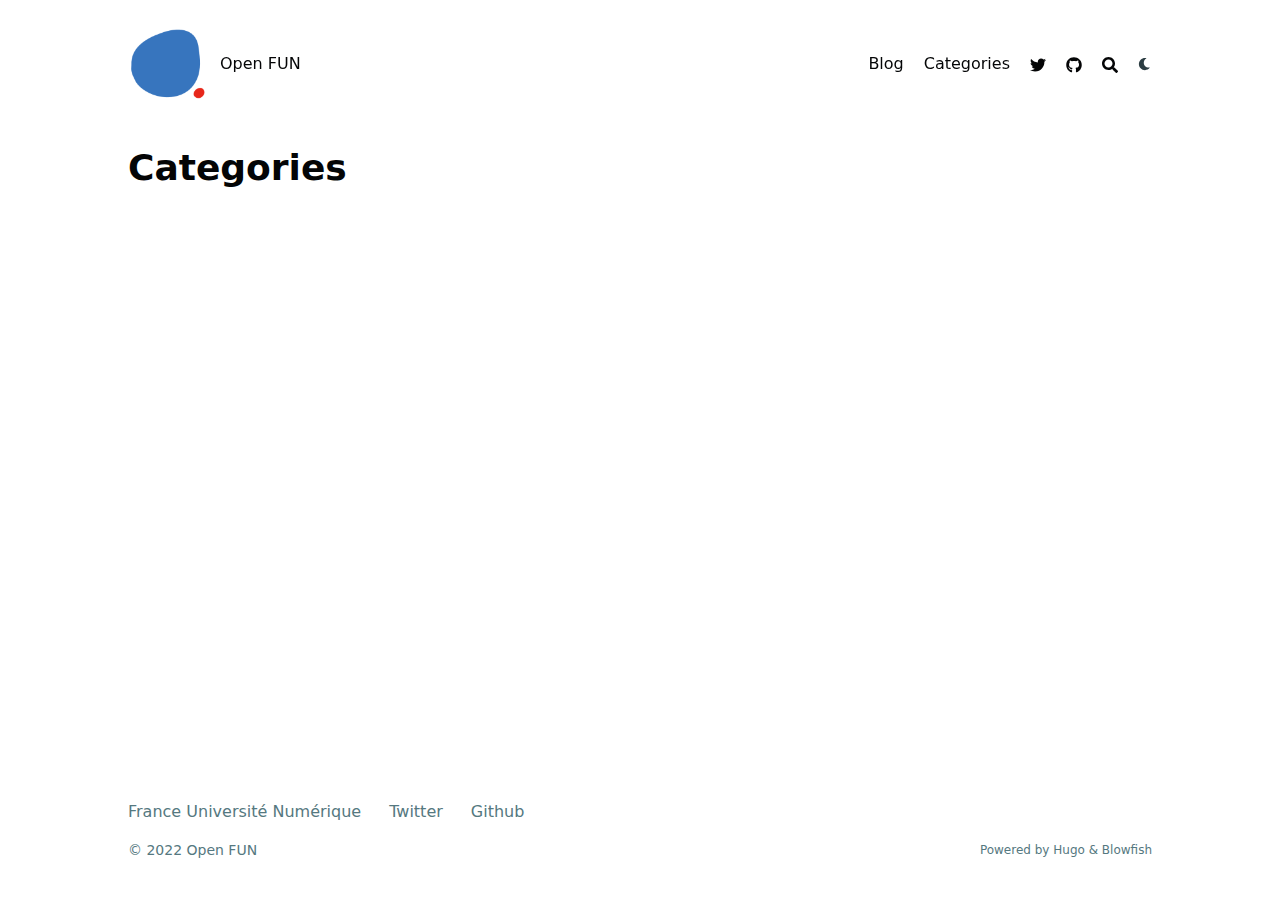
==== commit 4e14d8d6: "deploy: 11398fbec9fa4809ae230cc62026908aeeea6758" ====
--- a/categories/index.html
+++ b/categories/index.html
@@ -1,19 +1,15 @@
-<!doctype html><html lang=en-us dir=ltr class=scroll-smooth data-default-appearance=light data-auto-appearance=true><head><meta charset=utf-8><meta http-equiv=content-language content="en-us"><meta name=viewport content="width=device-width,initial-scale=1"><meta http-equiv=x-ua-compatible content="ie=edge"><title>Categories &#183; Open FUN</title><meta name=title content="Categories &#183; Open FUN"><link rel=canonical href=https://openfun.github.io/blog/categories/><link rel=alternate type=application/rss+xml href=/blog/categories/index.xml title="Open FUN"><link type=text/css rel=stylesheet href=/blog/css/main.bundle.min.78966dac09e792c5e63b36023c35ac81f357ca14f811640bb4512b0d3426a4e8c1f6d18e082b0a3f2c76cec8c74f1f1ebfef1406039174876d57385c761786f4.css integrity="sha512-eJZtrAnnksXmOzYCPDWsgfNXyhT4EWQLtFErDTQmpOjB9tGOCCsKPyx2zsjHTx8ev+8UBgORdIdtVzhcdheG9A=="><script type=text/javascript src=/blog/js/main.min.cf83e1357eefb8bdf1542850d66d8007d620e4050b5715dc83f4a921d36ce9ce47d0d13c5d85f2b0ff8318d2877eec2f63b931bd47417a81a538327af927da3e.js integrity="sha512-z4PhNX7vuL3xVChQ1m2AB9Yg5AULVxXcg/SpIdNs6c5H0NE8XYXysP+DGNKHfuwvY7kxvUdBeoGlODJ6+SfaPg=="></script>
-<script type=text/javascript src=/blog/js/appearance.min.f94f4c4636d9e3ec8f5ee53cdc8ffa3d01bf87cd92ac85e6797550b1e2b80dc9118d838f3eb24c55109352455e72ff082dfe560283154e5a8f87fd75107b59c4.js integrity="sha512-+U9MRjbZ4+yPXuU83I/6PQG/h82SrIXmeXVQseK4DckRjYOPPrJMVRCTUkVecv8ILf5WAoMVTlqPh/11EHtZxA=="></script>
-<script defer type=text/javascript id=script-bundle src=/blog/js/main.bundle.min.3ddcf04f5b0d4c32f72e726d3c12eebccd8c3c9f9daa9a13414808895de0ae1e1cdddda6849680d5bd96dbb60d0b1e0b24c29f5c83e5631e55e7e6bc02015490.js integrity="sha512-PdzwT1sNTDL3LnJtPBLuvM2MPJ+dqpoTQUgIiV3grh4c3d2mhJaA1b2W27YNCx4LJMKfXIPlYx5V5+a8AgFUkA==" data-copy data-copied></script>
+<!doctype html><html lang=en-us dir=ltr class=scroll-smooth data-default-appearance=light data-auto-appearance=true><head><meta charset=utf-8><meta http-equiv=content-language content="en-us"><meta name=viewport content="width=device-width,initial-scale=1"><meta http-equiv=x-ua-compatible content="ie=edge"><title>Categories &#183; Open FUN</title><meta name=title content="Categories &#183; Open FUN"><link rel=canonical href=https://blog.openfun.fr/categories/><link rel=alternate type=application/rss+xml href=/categories/index.xml title="Open FUN"><link type=text/css rel=stylesheet href=/css/main.bundle.min.84a7b35550b132d0d0873a642155e05c34daef2a85f519a65102735a26fa324b19b2431333e4b4ccd6e31f2bbfab638e1f030ae8fa301c3d706ee87c0af139fa.css integrity="sha512-hKezVVCxMtDQhzpkIVXgXDTa7yqF9RmmUQJzWib6MksZskMTM+S0zNbjHyu/q2OOHwMK6PowHD1wbuh8CvE5+g=="><script type=text/javascript src=/js/main.min.cf83e1357eefb8bdf1542850d66d8007d620e4050b5715dc83f4a921d36ce9ce47d0d13c5d85f2b0ff8318d2877eec2f63b931bd47417a81a538327af927da3e.js integrity="sha512-z4PhNX7vuL3xVChQ1m2AB9Yg5AULVxXcg/SpIdNs6c5H0NE8XYXysP+DGNKHfuwvY7kxvUdBeoGlODJ6+SfaPg=="></script>
+<script type=text/javascript src=/js/appearance.min.f94f4c4636d9e3ec8f5ee53cdc8ffa3d01bf87cd92ac85e6797550b1e2b80dc9118d838f3eb24c55109352455e72ff082dfe560283154e5a8f87fd75107b59c4.js integrity="sha512-+U9MRjbZ4+yPXuU83I/6PQG/h82SrIXmeXVQseK4DckRjYOPPrJMVRCTUkVecv8ILf5WAoMVTlqPh/11EHtZxA=="></script>
+<script defer type=text/javascript id=script-bundle src=/js/main.bundle.min.3ddcf04f5b0d4c32f72e726d3c12eebccd8c3c9f9daa9a13414808895de0ae1e1cdddda6849680d5bd96dbb60d0b1e0b24c29f5c83e5631e55e7e6bc02015490.js integrity="sha512-PdzwT1sNTDL3LnJtPBLuvM2MPJ+dqpoTQUgIiV3grh4c3d2mhJaA1b2W27YNCx4LJMKfXIPlYx5V5+a8AgFUkA==" data-copy data-copied></script>
 <script src=/js/zoom.min.js></script>
-<link rel=apple-touch-icon sizes=180x180 href=/blog/apple-touch-icon.png><link rel=icon type=image/png sizes=32x32 href=/blog/favicon-32x32.png><link rel=icon type=image/png sizes=16x16 href=/blog/favicon-16x16.png><link rel=manifest href=/blog/site.webmanifest><meta property="og:title" content="Categories"><meta property="og:description" content><meta property="og:type" content="website"><meta property="og:url" content="https://openfun.github.io/blog/categories/"><meta name=twitter:card content="summary"><meta name=twitter:title content="Categories"><meta name=twitter:description content><meta name=author content="Open FUN"><link href=https://twitter.com/open_fun rel=me><link href=https://github.com/openfun rel=me></head><body class="flex flex-col h-screen px-6 m-auto text-lg leading-7 max-w-7xl bg-neutral text-neutral-900 dark:bg-neutral-800 dark:text-neutral sm:px-14 md:px-24 lg:px-32"><div id=the-top class="absolute flex self-center"><a class="px-3 py-1 text-sm -translate-y-8 rounded-b-lg bg-primary-200 focus:translate-y-0 dark:bg-neutral-600" href=#main-content><span class="font-bold text-primary-600 ltr:pr-2 rtl:pl-2 dark:text-primary-400">&darr;</span>Skip to main content</a></div><div class=min-h-[148px]></div><div class="fixed inset-x-0 h-[120px] pl-[24px] pr-[24px] sbackdrop-blur-xl sshadown-2xl" style=z-index:100><div id=menu-blur class="absolute opacity-0 inset-x-0 top-0 h-full single_hero_background nozoom backdrop-blur-2xl shadow-2xl"></div><div class="relative max-w-[64rem] h-[100px] ml-auto mr-auto"><div style=padding-left:0;padding-right:0 class="flex items-center justify-between px-4 py-6 sm:px-6 md:justify-start space-x-3"><div><a href=/blog class=flex><span class=sr-only>Open FUN</span>
-<img src=/blog/logo-minify@2x.png width=128 height=128 class="max-h-[5rem] max-w-[5rem] object-scale-down object-left nozoom" alt="Open FUN"></a></div><div class="flex flex-1 items-center justify-between"><nav class="flex space-x-3"><a href=/blog class="text-base font-medium text-gray-500 hover:text-gray-900">Open FUN</a></nav><div class="hidden md:flex items-center space-x-5 md:ml-12"><a href=/blog/posts/ class="text-base font-medium text-gray-500 hover:text-gray-900" title=Posts>Blog</a>
-<a href=/blog/categories/ class="text-base font-medium text-gray-500 hover:text-gray-900" title=Categories>Categories</a>
+<link rel=apple-touch-icon sizes=180x180 href=/apple-touch-icon.png><link rel=icon type=image/png sizes=32x32 href=/favicon-32x32.png><link rel=icon type=image/png sizes=16x16 href=/favicon-16x16.png><link rel=manifest href=/site.webmanifest><meta property="og:title" content="Categories"><meta property="og:description" content><meta property="og:type" content="website"><meta property="og:url" content="https://blog.openfun.fr/categories/"><meta name=twitter:card content="summary"><meta name=twitter:title content="Categories"><meta name=twitter:description content><meta name=author content="Open FUN"><link href=https://twitter.com/open_fun rel=me><link href=https://github.com/openfun rel=me></head><body class="flex flex-col h-screen px-6 m-auto text-lg leading-7 max-w-7xl bg-neutral text-neutral-900 dark:bg-neutral-800 dark:text-neutral sm:px-14 md:px-24 lg:px-32"><div id=the-top class="absolute flex self-center"><a class="px-3 py-1 text-sm -translate-y-8 rounded-b-lg bg-primary-200 focus:translate-y-0 dark:bg-neutral-600" href=#main-content><span class="font-bold text-primary-600 ltr:pr-2 rtl:pl-2 dark:text-primary-400">&darr;</span>Skip to main content</a></div><div class=min-h-[148px]></div><div class="fixed inset-x-0 h-[120px] pl-[24px] pr-[24px] sbackdrop-blur-xl sshadown-2xl" style=z-index:100><div id=menu-blur class="absolute opacity-0 inset-x-0 top-0 h-full single_hero_background nozoom backdrop-blur-2xl shadow-2xl"></div><div class="relative max-w-[64rem] h-[100px] ml-auto mr-auto"><div style=padding-left:0;padding-right:0 class="flex items-center justify-between px-4 py-6 sm:px-6 md:justify-start space-x-3"><div><a href=/ class=flex><span class=sr-only>Open FUN</span>
+<img src=/logo-minify@2x.png width=128 height=128 class="max-h-[5rem] max-w-[5rem] object-scale-down object-left nozoom" alt="Open FUN"></a></div><div class="flex flex-1 items-center justify-between"><nav class="flex space-x-3"><a href=/ class="text-base font-medium text-gray-500 hover:text-gray-900">Open FUN</a></nav><div class="hidden md:flex items-center space-x-5 md:ml-12"><a href class="text-base font-medium text-gray-500 hover:text-gray-900" title>Blog</a>
+<a href=/categories/ class="text-base font-medium text-gray-500 hover:text-gray-900" title=Categories>Categories</a>
 <a href=https://github.com/openfun target=_blank class="text-base font-medium text-gray-500 hover:text-gray-900" title><span class="relative inline-block align-text-bottom icon"><svg xmlns="http://www.w3.org/2000/svg" viewBox="0 0 512 512"><path fill="currentcolor" d="M459.37 151.716c.325 4.548.325 9.097.325 13.645.0 138.72-105.583 298.558-298.558 298.558-59.452.0-114.68-17.219-161.137-47.106 8.447.974 16.568 1.299 25.34 1.299 49.055.0 94.213-16.568 130.274-44.832-46.132-.975-84.792-31.188-98.112-72.772 6.498.974 12.995 1.624 19.818 1.624 9.421.0 18.843-1.3 27.614-3.573-48.081-9.747-84.143-51.98-84.143-102.985v-1.299c13.969 7.797 30.214 12.67 47.431 13.319-28.264-18.843-46.781-51.005-46.781-87.391.0-19.492 5.197-37.36 14.294-52.954 51.655 63.675 129.3 105.258 216.365 109.807-1.624-7.797-2.599-15.918-2.599-24.04.0-57.828 46.782-104.934 104.934-104.934 30.213.0 57.502 12.67 76.67 33.137 23.715-4.548 46.456-13.32 66.599-25.34-7.798 24.366-24.366 44.833-46.132 57.827 21.117-2.273 41.584-8.122 60.426-16.243-14.292 20.791-32.161 39.308-52.628 54.253z"/></svg></span></a><a href=https://github.com/openfun target=_blank class="text-base font-medium text-gray-500 hover:text-gray-900" title><span class="relative inline-block align-text-bottom icon"><svg xmlns="http://www.w3.org/2000/svg" viewBox="0 0 496 512"><path fill="currentcolor" d="M165.9 397.4c0 2-2.3 3.6-5.2 3.6-3.3.3-5.6-1.3-5.6-3.6.0-2 2.3-3.6 5.2-3.6 3-.3 5.6 1.3 5.6 3.6zm-31.1-4.5c-.7 2 1.3 4.3 4.3 4.9 2.6 1 5.6.0 6.2-2s-1.3-4.3-4.3-5.2c-2.6-.7-5.5.3-6.2 2.3zm44.2-1.7c-2.9.7-4.9 2.6-4.6 4.9.3 2 2.9 3.3 5.9 2.6 2.9-.7 4.9-2.6 4.6-4.6-.3-1.9-3-3.2-5.9-2.9zM244.8 8C106.1 8 0 113.3.0 252c0 110.9 69.8 205.8 169.5 239.2 12.8 2.3 17.3-5.6 17.3-12.1.0-6.2-.3-40.4-.3-61.4.0.0-70 15-84.7-29.8.0.0-11.4-29.1-27.8-36.6.0.0-22.9-15.7 1.6-15.4.0.0 24.9 2 38.6 25.8 21.9 38.6 58.6 27.5 72.9 20.9 2.3-16 8.8-27.1 16-33.7-55.9-6.2-112.3-14.3-112.3-110.5.0-27.5 7.6-41.3 23.6-58.9-2.6-6.5-11.1-33.3 2.6-67.9 20.9-6.5 69 27 69 27 20-5.6 41.5-8.5 62.8-8.5s42.8 2.9 62.8 8.5c0 0 48.1-33.6 69-27 13.7 34.7 5.2 61.4 2.6 67.9 16 17.7 25.8 31.5 25.8 58.9.0 96.5-58.9 104.2-114.8 110.5 9.2 7.9 17 22.9 17 46.4.0 33.7-.3 75.4-.3 83.6.0 6.5 4.6 14.4 17.3 12.1C428.2 457.8 496 362.9 496 252 496 113.3 383.5 8 244.8 8zM97.2 352.9c-1.3 1-1 3.3.7 5.2 1.6 1.6 3.9 2.3 5.2 1 1.3-1 1-3.3-.7-5.2-1.6-1.6-3.9-2.3-5.2-1zm-10.8-8.1c-.7 1.3.3 2.9 2.3 3.9 1.6 1 3.6.7 4.3-.7.7-1.3-.3-2.9-2.3-3.9-2-.6-3.6-.3-4.3.7zm32.4 35.6c-1.6 1.3-1 4.3 1.3 6.2 2.3 2.3 5.2 2.6 6.5 1 1.3-1.3.7-4.3-1.3-6.2-2.2-2.3-5.2-2.6-6.5-1zm-11.4-14.7c-1.6 1-1.6 3.6.0 5.9 1.6 2.3 4.3 3.3 5.6 2.3 1.6-1.3 1.6-3.9.0-6.2-1.4-2.3-4-3.3-5.6-2z"/></svg></span></a><button id=search-button class="text-base hover:text-primary-600 dark:hover:text-primary-400" title>
 <span class="relative inline-block align-text-bottom icon"><svg aria-hidden="true" focusable="false" data-prefix="fas" data-icon="search" class="svg-inline--fa fa-search fa-w-16" role="img" xmlns="http://www.w3.org/2000/svg" viewBox="0 0 512 512"><path fill="currentcolor" d="M505 442.7 405.3 343c-4.5-4.5-10.6-7-17-7H372c27.6-35.3 44-79.7 44-128C416 93.1 322.9.0 208 0S0 93.1.0 208s93.1 208 208 208c48.3.0 92.7-16.4 128-44v16.3c0 6.4 2.5 12.5 7 17l99.7 99.7c9.4 9.4 24.6 9.4 33.9.0l28.3-28.3c9.4-9.4 9.4-24.6.1-34zM208 336c-70.7.0-128-57.2-128-128 0-70.7 57.2-128 128-128 70.7.0 128 57.2 128 128 0 70.7-57.2 128-128 128z"/></svg></span></button><div class="ltr:mr-14 rtl:ml-14 cursor-pointer text-sm text-neutral-700 hover:text-primary-600 dark:text-neutral dark:hover:text-primary-400"><button id=appearance-switcher type=button><div class="flex items-center justify-center h-12 dark:hidden"><span class="relative inline-block align-text-bottom icon"><svg xmlns="http://www.w3.org/2000/svg" viewBox="0 0 512 512"><path fill="currentcolor" d="M32 256C32 132.2 132.3 32 255.8 32c11.36.0 29.7 1.668 40.9 3.746 9.616 1.777 11.75 14.63 3.279 19.44C245 86.5 211.2 144.6 211.2 207.8c0 109.7 99.71 193 208.3 172.3 9.561-1.805 16.28 9.324 10.11 16.95C387.9 448.6 324.8 480 255.8 480 132.1 480 32 379.6 32 256z"/></svg></span></div><div class="items-center justify-center hidden h-12 dark:flex"><span class="relative inline-block align-text-bottom icon"><svg xmlns="http://www.w3.org/2000/svg" viewBox="0 0 512 512"><path fill="currentcolor" d="M256 159.1c-53.02.0-95.1 42.98-95.1 95.1s41.2 96.9 95.1 96.9 95.1-42.98 95.1-95.1S309 159.1 256 159.1zM509.3 347l-63.2-91.9 63.15-91.01c6.332-9.125 1.104-21.74-9.826-23.72l-109-19.7-19.7-109c-1.975-10.93-14.59-16.16-23.72-9.824L256 65.89 164.1 2.736c-9.125-6.332-21.74-1.107-23.72 9.824L121.6 121.6 12.56 141.3C1.633 143.2-3.596 155.9 2.736 164.1L65.89 256 2.74 347.01c-6.332 9.125-1.105 21.74 9.824 23.72l109 19.7 19.7 109c1.975 10.93 14.59 16.16 23.72 9.824L256 446.1l91.01 63.15c9.127 6.334 21.75 1.107 23.72-9.822l19.7-109 109-19.7C510.4 368.8 515.6 356.1 509.3 347zM256 383.1c-70.69.0-127.1-57.31-127.1-127.1.0-70.69 57.31-127.1 127.1-127.1S383.1 186.2 383.1 256c0 70.7-56.4 127.1-127.1 127.1z"/></svg></span></div></button></div></div><div class="flex md:hidden items-center space-x-5 md:ml-12"><span></span>
 <button id=search-button-mobile class="text-base hover:text-primary-600 dark:hover:text-primary-400" title="Search (/)">
 <span class="relative inline-block align-text-bottom icon"><svg aria-hidden="true" focusable="false" data-prefix="fas" data-icon="search" class="svg-inline--fa fa-search fa-w-16" role="img" xmlns="http://www.w3.org/2000/svg" viewBox="0 0 512 512"><path fill="currentcolor" d="M505 442.7 405.3 343c-4.5-4.5-10.6-7-17-7H372c27.6-35.3 44-79.7 44-128C416 93.1 322.9.0 208 0S0 93.1.0 208s93.1 208 208 208c48.3.0 92.7-16.4 128-44v16.3c0 6.4 2.5 12.5 7 17l99.7 99.7c9.4 9.4 24.6 9.4 33.9.0l28.3-28.3c9.4-9.4 9.4-24.6.1-34zM208 336c-70.7.0-128-57.2-128-128 0-70.7 57.2-128 128-128 70.7.0 128 57.2 128 128 0 70.7-57.2 128-128 128z"/></svg></span></button>
-<button id=appearance-switcher-mobile type=button style=margin-right:5px><div class="flex items-center justify-center h-12 dark:hidden"><span class="relative inline-block align-text-bottom icon"><svg xmlns="http://www.w3.org/2000/svg" viewBox="0 0 512 512"><path fill="currentcolor" d="M32 256C32 132.2 132.3 32 255.8 32c11.36.0 29.7 1.668 40.9 3.746 9.616 1.777 11.75 14.63 3.279 19.44C245 86.5 211.2 144.6 211.2 207.8c0 109.7 99.71 193 208.3 172.3 9.561-1.805 16.28 9.324 10.11 16.95C387.9 448.6 324.8 480 255.8 480 132.1 480 32 379.6 32 256z"/></svg></span></div><div class="items-center justify-center hidden h-12 dark:flex"><span class="relative inline-block align-text-bottom icon"><svg xmlns="http://www.w3.org/2000/svg" viewBox="0 0 512 512"><path fill="currentcolor" d="M256 159.1c-53.02.0-95.1 42.98-95.1 95.1s41.2 96.9 95.1 96.9 95.1-42.98 95.1-95.1S309 159.1 256 159.1zM509.3 347l-63.2-91.9 63.15-91.01c6.332-9.125 1.104-21.74-9.826-23.72l-109-19.7-19.7-109c-1.975-10.93-14.59-16.16-23.72-9.824L256 65.89 164.1 2.736c-9.125-6.332-21.74-1.107-23.72 9.824L121.6 121.6 12.56 141.3C1.633 143.2-3.596 155.9 2.736 164.1L65.89 256 2.74 347.01c-6.332 9.125-1.105 21.74 9.824 23.72l109 19.7 19.7 109c1.975 10.93 14.59 16.16 23.72 9.824L256 446.1l91.01 63.15c9.127 6.334 21.75 1.107 23.72-9.822l19.7-109 109-19.7C510.4 368.8 515.6 356.1 509.3 347zM256 383.1c-70.69.0-127.1-57.31-127.1-127.1.0-70.69 57.31-127.1 127.1-127.1S383.1 186.2 383.1 256c0 70.7-56.4 127.1-127.1 127.1z"/></svg></span></div></button></div></div><div class="-my-2 -mr-2 md:hidden"><label id=menu-button for=menu-controller class=block><input type=checkbox id=menu-controller class=hidden><div class="cursor-pointer hover:text-primary-600 dark:hover:text-primary-400"><span class="relative inline-block align-text-bottom icon"><svg xmlns="http://www.w3.org/2000/svg" viewBox="0 0 448 512"><path fill="currentcolor" d="M0 96C0 78.33 14.33 64 32 64H416c17.7.0 32 14.33 32 32 0 17.7-14.3 32-32 32H32C14.33 128 0 113.7.0 96zM0 256c0-17.7 14.33-32 32-32H416c17.7.0 32 14.3 32 32s-14.3 32-32 32H32c-17.67.0-32-14.3-32-32zM416 448H32c-17.67.0-32-14.3-32-32s14.33-32 32-32H416c17.7.0 32 14.3 32 32s-14.3 32-32 32z"/></svg></span></div><div id=menu-wrapper style=padding-top:25px class="fixed inset-0 z-30 invisible w-screen h-screen m-auto overflow-auto transition-opacity opacity-0 cursor-default bg-neutral-100/50 backdrop-blur-sm dark:bg-neutral-900/50"><ul class="flex movedown flex-col w-full px-6 py-6 mx-auto overflow-visible list-none ltr:text-right rtl:text-left max-w-7xl sm:px-14 md:px-24 lg:px-32 sm:py-10 sm:pt-10"><li class=mb-1><span class="cursor-pointer hover:text-primary-600 dark:hover:text-primary-400"><span class="relative inline-block align-text-bottom icon"><svg xmlns="http://www.w3.org/2000/svg" viewBox="0 0 320 512"><path fill="currentcolor" d="M310.6 361.4c12.5 12.5 12.5 32.75.0 45.25C304.4 412.9 296.2 416 288 416s-16.38-3.125-22.62-9.375L160 301.3 54.63 406.6C48.38 412.9 40.19 416 32 416S15.63 412.9 9.375 406.6c-12.5-12.5-12.5-32.75.0-45.25l105.4-105.4L9.375 150.6c-12.5-12.5-12.5-32.75.0-45.25s32.75-12.5 45.25.0L160 210.8l105.4-105.4c12.5-12.5 32.75-12.5 45.25.0s12.5 32.75.0 45.25l-105.4 105.4L310.6 361.4z"/></svg></span></span></li><li class=mb-1><a class="decoration-primary-500 hover:underline hover:decoration-2 hover:underline-offset-2" href=/blog/posts/ title=Posts>Blog</a></li><li class=mb-1><a class="decoration-primary-500 hover:underline hover:decoration-2 hover:underline-offset-2" href=/blog/categories/ title=Categories>Categories</a></li><li class=mb-1><a target=_blank class="decoration-primary-500 hover:underline hover:decoration-2 hover:underline-offset-2" href=https://github.com/openfun title><span class="relative inline-block align-text-bottom icon"><svg xmlns="http://www.w3.org/2000/svg" viewBox="0 0 512 512"><path fill="currentcolor" d="M459.37 151.716c.325 4.548.325 9.097.325 13.645.0 138.72-105.583 298.558-298.558 298.558-59.452.0-114.68-17.219-161.137-47.106 8.447.974 16.568 1.299 25.34 1.299 49.055.0 94.213-16.568 130.274-44.832-46.132-.975-84.792-31.188-98.112-72.772 6.498.974 12.995 1.624 19.818 1.624 9.421.0 18.843-1.3 27.614-3.573-48.081-9.747-84.143-51.98-84.143-102.985v-1.299c13.969 7.797 30.214 12.67 47.431 13.319-28.264-18.843-46.781-51.005-46.781-87.391.0-19.492 5.197-37.36 14.294-52.954 51.655 63.675 129.3 105.258 216.365 109.807-1.624-7.797-2.599-15.918-2.599-24.04.0-57.828 46.782-104.934 104.934-104.934 30.213.0 57.502 12.67 76.67 33.137 23.715-4.548 46.456-13.32 66.599-25.34-7.798 24.366-24.366 44.833-46.132 57.827 21.117-2.273 41.584-8.122 60.426-16.243-14.292 20.791-32.161 39.308-52.628 54.253z"/></svg></span></a></li><li class=mb-1><a target=_blank class="decoration-primary-500 hover:underline hover:decoration-2 hover:underline-offset-2" href=https://github.com/openfun title><span class="relative inline-block align-text-bottom icon"><svg xmlns="http://www.w3.org/2000/svg" viewBox="0 0 496 512"><path fill="currentcolor" d="M165.9 397.4c0 2-2.3 3.6-5.2 3.6-3.3.3-5.6-1.3-5.6-3.6.0-2 2.3-3.6 5.2-3.6 3-.3 5.6 1.3 5.6 3.6zm-31.1-4.5c-.7 2 1.3 4.3 4.3 4.9 2.6 1 5.6.0 6.2-2s-1.3-4.3-4.3-5.2c-2.6-.7-5.5.3-6.2 2.3zm44.2-1.7c-2.9.7-4.9 2.6-4.6 4.9.3 2 2.9 3.3 5.9 2.6 2.9-.7 4.9-2.6 4.6-4.6-.3-1.9-3-3.2-5.9-2.9zM244.8 8C106.1 8 0 113.3.0 252c0 110.9 69.8 205.8 169.5 239.2 12.8 2.3 17.3-5.6 17.3-12.1.0-6.2-.3-40.4-.3-61.4.0.0-70 15-84.7-29.8.0.0-11.4-29.1-27.8-36.6.0.0-22.9-15.7 1.6-15.4.0.0 24.9 2 38.6 25.8 21.9 38.6 58.6 27.5 72.9 20.9 2.3-16 8.8-27.1 16-33.7-55.9-6.2-112.3-14.3-112.3-110.5.0-27.5 7.6-41.3 23.6-58.9-2.6-6.5-11.1-33.3 2.6-67.9 20.9-6.5 69 27 69 27 20-5.6 41.5-8.5 62.8-8.5s42.8 2.9 62.8 8.5c0 0 48.1-33.6 69-27 13.7 34.7 5.2 61.4 2.6 67.9 16 17.7 25.8 31.5 25.8 58.9.0 96.5-58.9 104.2-114.8 110.5 9.2 7.9 17 22.9 17 46.4.0 33.7-.3 75.4-.3 83.6.0 6.5 4.6 14.4 17.3 12.1C428.2 457.8 496 362.9 496 252 496 113.3 383.5 8 244.8 8zM97.2 352.9c-1.3 1-1 3.3.7 5.2 1.6 1.6 3.9 2.3 5.2 1 1.3-1 1-3.3-.7-5.2-1.6-1.6-3.9-2.3-5.2-1zm-10.8-8.1c-.7 1.3.3 2.9 2.3 3.9 1.6 1 3.6.7 4.3-.7.7-1.3-.3-2.9-2.3-3.9-2-.6-3.6-.3-4.3.7zm32.4 35.6c-1.6 1.3-1 4.3 1.3 6.2 2.3 2.3 5.2 2.6 6.5 1 1.3-1.3.7-4.3-1.3-6.2-2.2-2.3-5.2-2.6-6.5-1zm-11.4-14.7c-1.6 1-1.6 3.6.0 5.9 1.6 2.3 4.3 3.3 5.6 2.3 1.6-1.3 1.6-3.9.0-6.2-1.4-2.3-4-3.3-5.6-2z"/></svg></span></a></li></ul></div></label></div></div></div></div><script>window.addEventListener("scroll",function(){var t=window.pageYOffset||document.documentElement.scrollTop||document.body.scrollTop||0,n=document.getElementById("menu-blur");n.style.opacity=t/300})</script><div class="relative flex flex-col grow"><main id=main-content class=grow><header><h1 class="mt-0 text-4xl font-extrabold text-neutral-900 dark:text-neutral">Categories</h1></header><section class="flex flex-wrap max-w-prose -mx-2 overflow-hidden"><article class="w-full px-2 my-3 overflow-hidden sm:w-1/2 md:w-1/3 lg:w-1/4 xl:w-1/4"><h2 class="flex items-center"><a class="text-xl font-medium decoration-primary-500 hover:underline hover:underline-offset-2" href=/blog/categories/frontend/>frontend</a>
-<span class="px-2 text-base text-primary-500">&#183;</span>
-<span class="text-base text-neutral-400">1</span></h2></article><article class="w-full px-2 my-3 overflow-hidden sm:w-1/2 md:w-1/3 lg:w-1/4 xl:w-1/4"><h2 class="flex items-center"><a class="text-xl font-medium decoration-primary-500 hover:underline hover:underline-offset-2" href=/blog/categories/test/>test</a>
-<span class="px-2 text-base text-primary-500">&#183;</span>
-<span class="text-base text-neutral-400">1</span></h2></article></section></main><footer class="py-10 print:hidden"><nav class="pb-4 text-base font-medium text-neutral-500 dark:text-neutral-400"><ul class="flex flex-col list-none sm:flex-row"><li class="mb-1 ltr:text-right rtl:text-left sm:mb-0 ltr:sm:mr-7 ltr:sm:last:mr-0 rtl:sm:ml-7 rtl:sm:last:ml-0"><a class="decoration-primary-500 hover:underline hover:decoration-2 hover:underline-offset-2" href=https://www.france-universite-numerique.fr/ title>France Université Numérique</a></li><li class="mb-1 ltr:text-right rtl:text-left sm:mb-0 ltr:sm:mr-7 ltr:sm:last:mr-0 rtl:sm:ml-7 rtl:sm:last:ml-0"><a class="decoration-primary-500 hover:underline hover:decoration-2 hover:underline-offset-2" href=https://twitter.com/open_fun title>Twitter</a></li><li class="mb-1 ltr:text-right rtl:text-left sm:mb-0 ltr:sm:mr-7 ltr:sm:last:mr-0 rtl:sm:ml-7 rtl:sm:last:ml-0"><a class="decoration-primary-500 hover:underline hover:decoration-2 hover:underline-offset-2" href=https://github.com/openfun title>Github</a></li></ul></nav><div class="flex items-center justify-between"><p class="text-sm text-neutral-500 dark:text-neutral-400">&copy;
+<button id=appearance-switcher-mobile type=button style=margin-right:5px><div class="flex items-center justify-center h-12 dark:hidden"><span class="relative inline-block align-text-bottom icon"><svg xmlns="http://www.w3.org/2000/svg" viewBox="0 0 512 512"><path fill="currentcolor" d="M32 256C32 132.2 132.3 32 255.8 32c11.36.0 29.7 1.668 40.9 3.746 9.616 1.777 11.75 14.63 3.279 19.44C245 86.5 211.2 144.6 211.2 207.8c0 109.7 99.71 193 208.3 172.3 9.561-1.805 16.28 9.324 10.11 16.95C387.9 448.6 324.8 480 255.8 480 132.1 480 32 379.6 32 256z"/></svg></span></div><div class="items-center justify-center hidden h-12 dark:flex"><span class="relative inline-block align-text-bottom icon"><svg xmlns="http://www.w3.org/2000/svg" viewBox="0 0 512 512"><path fill="currentcolor" d="M256 159.1c-53.02.0-95.1 42.98-95.1 95.1s41.2 96.9 95.1 96.9 95.1-42.98 95.1-95.1S309 159.1 256 159.1zM509.3 347l-63.2-91.9 63.15-91.01c6.332-9.125 1.104-21.74-9.826-23.72l-109-19.7-19.7-109c-1.975-10.93-14.59-16.16-23.72-9.824L256 65.89 164.1 2.736c-9.125-6.332-21.74-1.107-23.72 9.824L121.6 121.6 12.56 141.3C1.633 143.2-3.596 155.9 2.736 164.1L65.89 256 2.74 347.01c-6.332 9.125-1.105 21.74 9.824 23.72l109 19.7 19.7 109c1.975 10.93 14.59 16.16 23.72 9.824L256 446.1l91.01 63.15c9.127 6.334 21.75 1.107 23.72-9.822l19.7-109 109-19.7C510.4 368.8 515.6 356.1 509.3 347zM256 383.1c-70.69.0-127.1-57.31-127.1-127.1.0-70.69 57.31-127.1 127.1-127.1S383.1 186.2 383.1 256c0 70.7-56.4 127.1-127.1 127.1z"/></svg></span></div></button></div></div><div class="-my-2 -mr-2 md:hidden"><label id=menu-button for=menu-controller class=block><input type=checkbox id=menu-controller class=hidden><div class="cursor-pointer hover:text-primary-600 dark:hover:text-primary-400"><span class="relative inline-block align-text-bottom icon"><svg xmlns="http://www.w3.org/2000/svg" viewBox="0 0 448 512"><path fill="currentcolor" d="M0 96C0 78.33 14.33 64 32 64H416c17.7.0 32 14.33 32 32 0 17.7-14.3 32-32 32H32C14.33 128 0 113.7.0 96zM0 256c0-17.7 14.33-32 32-32H416c17.7.0 32 14.3 32 32s-14.3 32-32 32H32c-17.67.0-32-14.3-32-32zM416 448H32c-17.67.0-32-14.3-32-32s14.33-32 32-32H416c17.7.0 32 14.3 32 32s-14.3 32-32 32z"/></svg></span></div><div id=menu-wrapper style=padding-top:25px class="fixed inset-0 z-30 invisible w-screen h-screen m-auto overflow-auto transition-opacity opacity-0 cursor-default bg-neutral-100/50 backdrop-blur-sm dark:bg-neutral-900/50"><ul class="flex movedown flex-col w-full px-6 py-6 mx-auto overflow-visible list-none ltr:text-right rtl:text-left max-w-7xl sm:px-14 md:px-24 lg:px-32 sm:py-10 sm:pt-10"><li class=mb-1><span class="cursor-pointer hover:text-primary-600 dark:hover:text-primary-400"><span class="relative inline-block align-text-bottom icon"><svg xmlns="http://www.w3.org/2000/svg" viewBox="0 0 320 512"><path fill="currentcolor" d="M310.6 361.4c12.5 12.5 12.5 32.75.0 45.25C304.4 412.9 296.2 416 288 416s-16.38-3.125-22.62-9.375L160 301.3 54.63 406.6C48.38 412.9 40.19 416 32 416S15.63 412.9 9.375 406.6c-12.5-12.5-12.5-32.75.0-45.25l105.4-105.4L9.375 150.6c-12.5-12.5-12.5-32.75.0-45.25s32.75-12.5 45.25.0L160 210.8l105.4-105.4c12.5-12.5 32.75-12.5 45.25.0s12.5 32.75.0 45.25l-105.4 105.4L310.6 361.4z"/></svg></span></span></li><li class=mb-1><a class="decoration-primary-500 hover:underline hover:decoration-2 hover:underline-offset-2" href title>Blog</a></li><li class=mb-1><a class="decoration-primary-500 hover:underline hover:decoration-2 hover:underline-offset-2" href=/categories/ title=Categories>Categories</a></li><li class=mb-1><a target=_blank class="decoration-primary-500 hover:underline hover:decoration-2 hover:underline-offset-2" href=https://github.com/openfun title><span class="relative inline-block align-text-bottom icon"><svg xmlns="http://www.w3.org/2000/svg" viewBox="0 0 512 512"><path fill="currentcolor" d="M459.37 151.716c.325 4.548.325 9.097.325 13.645.0 138.72-105.583 298.558-298.558 298.558-59.452.0-114.68-17.219-161.137-47.106 8.447.974 16.568 1.299 25.34 1.299 49.055.0 94.213-16.568 130.274-44.832-46.132-.975-84.792-31.188-98.112-72.772 6.498.974 12.995 1.624 19.818 1.624 9.421.0 18.843-1.3 27.614-3.573-48.081-9.747-84.143-51.98-84.143-102.985v-1.299c13.969 7.797 30.214 12.67 47.431 13.319-28.264-18.843-46.781-51.005-46.781-87.391.0-19.492 5.197-37.36 14.294-52.954 51.655 63.675 129.3 105.258 216.365 109.807-1.624-7.797-2.599-15.918-2.599-24.04.0-57.828 46.782-104.934 104.934-104.934 30.213.0 57.502 12.67 76.67 33.137 23.715-4.548 46.456-13.32 66.599-25.34-7.798 24.366-24.366 44.833-46.132 57.827 21.117-2.273 41.584-8.122 60.426-16.243-14.292 20.791-32.161 39.308-52.628 54.253z"/></svg></span></a></li><li class=mb-1><a target=_blank class="decoration-primary-500 hover:underline hover:decoration-2 hover:underline-offset-2" href=https://github.com/openfun title><span class="relative inline-block align-text-bottom icon"><svg xmlns="http://www.w3.org/2000/svg" viewBox="0 0 496 512"><path fill="currentcolor" d="M165.9 397.4c0 2-2.3 3.6-5.2 3.6-3.3.3-5.6-1.3-5.6-3.6.0-2 2.3-3.6 5.2-3.6 3-.3 5.6 1.3 5.6 3.6zm-31.1-4.5c-.7 2 1.3 4.3 4.3 4.9 2.6 1 5.6.0 6.2-2s-1.3-4.3-4.3-5.2c-2.6-.7-5.5.3-6.2 2.3zm44.2-1.7c-2.9.7-4.9 2.6-4.6 4.9.3 2 2.9 3.3 5.9 2.6 2.9-.7 4.9-2.6 4.6-4.6-.3-1.9-3-3.2-5.9-2.9zM244.8 8C106.1 8 0 113.3.0 252c0 110.9 69.8 205.8 169.5 239.2 12.8 2.3 17.3-5.6 17.3-12.1.0-6.2-.3-40.4-.3-61.4.0.0-70 15-84.7-29.8.0.0-11.4-29.1-27.8-36.6.0.0-22.9-15.7 1.6-15.4.0.0 24.9 2 38.6 25.8 21.9 38.6 58.6 27.5 72.9 20.9 2.3-16 8.8-27.1 16-33.7-55.9-6.2-112.3-14.3-112.3-110.5.0-27.5 7.6-41.3 23.6-58.9-2.6-6.5-11.1-33.3 2.6-67.9 20.9-6.5 69 27 69 27 20-5.6 41.5-8.5 62.8-8.5s42.8 2.9 62.8 8.5c0 0 48.1-33.6 69-27 13.7 34.7 5.2 61.4 2.6 67.9 16 17.7 25.8 31.5 25.8 58.9.0 96.5-58.9 104.2-114.8 110.5 9.2 7.9 17 22.9 17 46.4.0 33.7-.3 75.4-.3 83.6.0 6.5 4.6 14.4 17.3 12.1C428.2 457.8 496 362.9 496 252 496 113.3 383.5 8 244.8 8zM97.2 352.9c-1.3 1-1 3.3.7 5.2 1.6 1.6 3.9 2.3 5.2 1 1.3-1 1-3.3-.7-5.2-1.6-1.6-3.9-2.3-5.2-1zm-10.8-8.1c-.7 1.3.3 2.9 2.3 3.9 1.6 1 3.6.7 4.3-.7.7-1.3-.3-2.9-2.3-3.9-2-.6-3.6-.3-4.3.7zm32.4 35.6c-1.6 1.3-1 4.3 1.3 6.2 2.3 2.3 5.2 2.6 6.5 1 1.3-1.3.7-4.3-1.3-6.2-2.2-2.3-5.2-2.6-6.5-1zm-11.4-14.7c-1.6 1-1.6 3.6.0 5.9 1.6 2.3 4.3 3.3 5.6 2.3 1.6-1.3 1.6-3.9.0-6.2-1.4-2.3-4-3.3-5.6-2z"/></svg></span></a></li></ul></div></label></div></div></div></div><script>window.addEventListener("scroll",function(){var t=window.pageYOffset||document.documentElement.scrollTop||document.body.scrollTop||0,n=document.getElementById("menu-blur");n.style.opacity=t/300})</script><div class="relative flex flex-col grow"><main id=main-content class=grow><header><h1 class="mt-0 text-4xl font-extrabold text-neutral-900 dark:text-neutral">Categories</h1></header><section class="flex flex-wrap max-w-prose -mx-2 overflow-hidden"></section></main><footer class="py-10 print:hidden"><nav class="pb-4 text-base font-medium text-neutral-500 dark:text-neutral-400"><ul class="flex flex-col list-none sm:flex-row"><li class="mb-1 ltr:text-right rtl:text-left sm:mb-0 ltr:sm:mr-7 ltr:sm:last:mr-0 rtl:sm:ml-7 rtl:sm:last:ml-0"><a class="decoration-primary-500 hover:underline hover:decoration-2 hover:underline-offset-2" href=https://www.france-universite-numerique.fr/ title>France Université Numérique</a></li><li class="mb-1 ltr:text-right rtl:text-left sm:mb-0 ltr:sm:mr-7 ltr:sm:last:mr-0 rtl:sm:ml-7 rtl:sm:last:ml-0"><a class="decoration-primary-500 hover:underline hover:decoration-2 hover:underline-offset-2" href=https://twitter.com/open_fun title>Twitter</a></li><li class="mb-1 ltr:text-right rtl:text-left sm:mb-0 ltr:sm:mr-7 ltr:sm:last:mr-0 rtl:sm:ml-7 rtl:sm:last:ml-0"><a class="decoration-primary-500 hover:underline hover:decoration-2 hover:underline-offset-2" href=https://github.com/openfun title>Github</a></li></ul></nav><div class="flex items-center justify-between"><p class="text-sm text-neutral-500 dark:text-neutral-400">&copy;
 2022
-Open FUN</p><p class="text-xs text-neutral-500 dark:text-neutral-400">Powered by <a class="hover:underline hover:decoration-primary-400 hover:text-primary-500" href=https://gohugo.io/ target=_blank rel="noopener noreferrer">Hugo</a> & <a class="hover:underline hover:decoration-primary-400 hover:text-primary-500" href=https://nunocoracao.github.io/blowfish/ target=_blank rel="noopener noreferrer">Blowfish</a></p></div><script>mediumZoom(document.querySelectorAll("img:not(.nozoom)"),{margin:24,background:"rgba(0,0,0,0.5)",scrollOffset:0})</script><script type=text/javascript src=/blog/js/process.min.2166d3adac1679c00a75161830ab5725d3efc0e3d3f8c2453fb01d0907948436c25f0f8a7ad824322fa22f3f9c85fd4d0a1d5c856f53b862157da25a57dc3d52.js integrity="sha512-IWbTrawWecAKdRYYMKtXJdPvwOPT+MJFP7AdCQeUhDbCXw+KetgkMi+iLz+chf1NCh1chW9TuGIVfaJaV9w9Ug=="></script></footer><div id=search-wrapper class="invisible fixed inset-0 flex h-screen w-screen cursor-default flex-col bg-neutral-500/50 p-4 backdrop-blur-sm dark:bg-neutral-900/50 sm:p-6 md:p-[10vh] lg:p-[12vh]" data-url=https://openfun.github.io/blog style=z-index:500><div id=search-modal class="flex flex-col w-full max-w-3xl min-h-0 mx-auto border rounded-md shadow-lg top-20 border-neutral-200 bg-neutral dark:border-neutral-700 dark:bg-neutral-800"><header class="relative z-10 flex items-center justify-between flex-none px-2"><form class="flex items-center flex-auto min-w-0"><div class="flex items-center justify-center w-8 h-8 text-neutral-400"><span class="relative inline-block align-text-bottom icon"><svg aria-hidden="true" focusable="false" data-prefix="fas" data-icon="search" class="svg-inline--fa fa-search fa-w-16" role="img" xmlns="http://www.w3.org/2000/svg" viewBox="0 0 512 512"><path fill="currentcolor" d="M505 442.7 405.3 343c-4.5-4.5-10.6-7-17-7H372c27.6-35.3 44-79.7 44-128C416 93.1 322.9.0 208 0S0 93.1.0 208s93.1 208 208 208c48.3.0 92.7-16.4 128-44v16.3c0 6.4 2.5 12.5 7 17l99.7 99.7c9.4 9.4 24.6 9.4 33.9.0l28.3-28.3c9.4-9.4 9.4-24.6.1-34zM208 336c-70.7.0-128-57.2-128-128 0-70.7 57.2-128 128-128 70.7.0 128 57.2 128 128 0 70.7-57.2 128-128 128z"/></svg></span></div><input type=search id=search-query class="flex flex-auto h-12 mx-1 bg-transparent appearance-none focus:outline-dotted focus:outline-2 focus:outline-transparent" placeholder=Search tabindex=0></form><button id=close-search-button class="flex items-center justify-center w-8 h-8 text-neutral-700 hover:text-primary-600 dark:text-neutral dark:hover:text-primary-400" title="Close (Esc)">
+Open FUN</p><p class="text-xs text-neutral-500 dark:text-neutral-400">Powered by <a class="hover:underline hover:decoration-primary-400 hover:text-primary-500" href=https://gohugo.io/ target=_blank rel="noopener noreferrer">Hugo</a> & <a class="hover:underline hover:decoration-primary-400 hover:text-primary-500" href=https://nunocoracao.github.io/blowfish/ target=_blank rel="noopener noreferrer">Blowfish</a></p></div><script>mediumZoom(document.querySelectorAll("img:not(.nozoom)"),{margin:24,background:"rgba(0,0,0,0.5)",scrollOffset:0})</script><script type=text/javascript src=/js/process.min.2166d3adac1679c00a75161830ab5725d3efc0e3d3f8c2453fb01d0907948436c25f0f8a7ad824322fa22f3f9c85fd4d0a1d5c856f53b862157da25a57dc3d52.js integrity="sha512-IWbTrawWecAKdRYYMKtXJdPvwOPT+MJFP7AdCQeUhDbCXw+KetgkMi+iLz+chf1NCh1chW9TuGIVfaJaV9w9Ug=="></script></footer><div id=search-wrapper class="invisible fixed inset-0 flex h-screen w-screen cursor-default flex-col bg-neutral-500/50 p-4 backdrop-blur-sm dark:bg-neutral-900/50 sm:p-6 md:p-[10vh] lg:p-[12vh]" data-url=https://blog.openfun.fr style=z-index:500><div id=search-modal class="flex flex-col w-full max-w-3xl min-h-0 mx-auto border rounded-md shadow-lg top-20 border-neutral-200 bg-neutral dark:border-neutral-700 dark:bg-neutral-800"><header class="relative z-10 flex items-center justify-between flex-none px-2"><form class="flex items-center flex-auto min-w-0"><div class="flex items-center justify-center w-8 h-8 text-neutral-400"><span class="relative inline-block align-text-bottom icon"><svg aria-hidden="true" focusable="false" data-prefix="fas" data-icon="search" class="svg-inline--fa fa-search fa-w-16" role="img" xmlns="http://www.w3.org/2000/svg" viewBox="0 0 512 512"><path fill="currentcolor" d="M505 442.7 405.3 343c-4.5-4.5-10.6-7-17-7H372c27.6-35.3 44-79.7 44-128C416 93.1 322.9.0 208 0S0 93.1.0 208s93.1 208 208 208c48.3.0 92.7-16.4 128-44v16.3c0 6.4 2.5 12.5 7 17l99.7 99.7c9.4 9.4 24.6 9.4 33.9.0l28.3-28.3c9.4-9.4 9.4-24.6.1-34zM208 336c-70.7.0-128-57.2-128-128 0-70.7 57.2-128 128-128 70.7.0 128 57.2 128 128 0 70.7-57.2 128-128 128z"/></svg></span></div><input type=search id=search-query class="flex flex-auto h-12 mx-1 bg-transparent appearance-none focus:outline-dotted focus:outline-2 focus:outline-transparent" placeholder=Search tabindex=0></form><button id=close-search-button class="flex items-center justify-center w-8 h-8 text-neutral-700 hover:text-primary-600 dark:text-neutral dark:hover:text-primary-400" title="Close (Esc)">
 <span class="relative inline-block align-text-bottom icon"><svg xmlns="http://www.w3.org/2000/svg" viewBox="0 0 320 512"><path fill="currentcolor" d="M310.6 361.4c12.5 12.5 12.5 32.75.0 45.25C304.4 412.9 296.2 416 288 416s-16.38-3.125-22.62-9.375L160 301.3 54.63 406.6C48.38 412.9 40.19 416 32 416S15.63 412.9 9.375 406.6c-12.5-12.5-12.5-32.75.0-45.25l105.4-105.4L9.375 150.6c-12.5-12.5-12.5-32.75.0-45.25s32.75-12.5 45.25.0L160 210.8l105.4-105.4c12.5-12.5 32.75-12.5 45.25.0s12.5 32.75.0 45.25l-105.4 105.4L310.6 361.4z"/></svg></span></button></header><section class="flex-auto px-2 overflow-auto"><ul id=search-results></ul></section></div></div></div></body></html>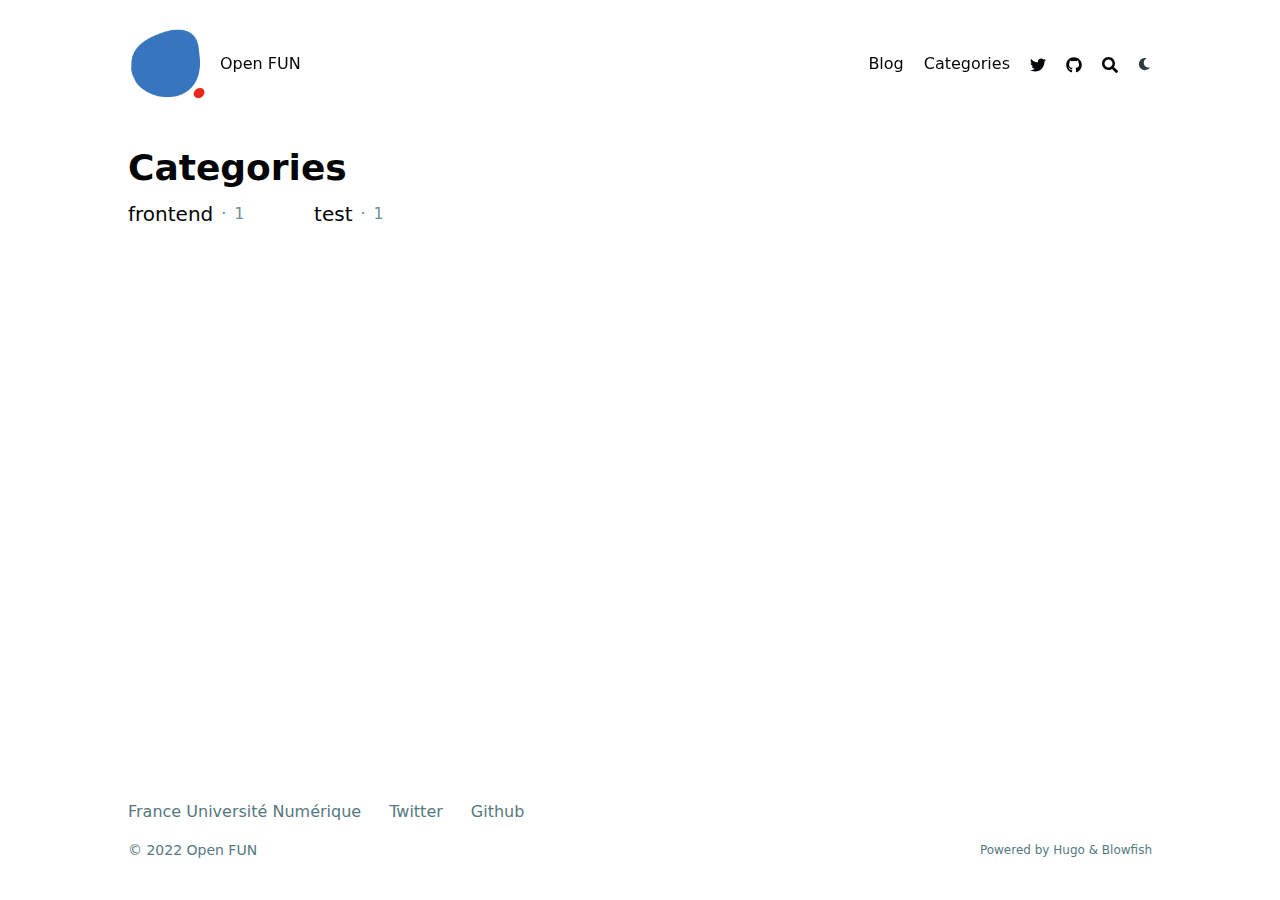
==== commit 9b0cfdd4: "deploy: 8f1a27164f74c36b3ac54431e05916c26c63f68b" ====
--- a/categories/index.html
+++ b/categories/index.html
@@ -3,13 +3,17 @@
 <script defer type=text/javascript id=script-bundle src=/js/main.bundle.min.3ddcf04f5b0d4c32f72e726d3c12eebccd8c3c9f9daa9a13414808895de0ae1e1cdddda6849680d5bd96dbb60d0b1e0b24c29f5c83e5631e55e7e6bc02015490.js integrity="sha512-PdzwT1sNTDL3LnJtPBLuvM2MPJ+dqpoTQUgIiV3grh4c3d2mhJaA1b2W27YNCx4LJMKfXIPlYx5V5+a8AgFUkA==" data-copy data-copied></script>
 <script src=/js/zoom.min.js></script>
 <link rel=apple-touch-icon sizes=180x180 href=/apple-touch-icon.png><link rel=icon type=image/png sizes=32x32 href=/favicon-32x32.png><link rel=icon type=image/png sizes=16x16 href=/favicon-16x16.png><link rel=manifest href=/site.webmanifest><meta property="og:title" content="Categories"><meta property="og:description" content><meta property="og:type" content="website"><meta property="og:url" content="https://blog.openfun.fr/categories/"><meta name=twitter:card content="summary"><meta name=twitter:title content="Categories"><meta name=twitter:description content><meta name=author content="Open FUN"><link href=https://twitter.com/open_fun rel=me><link href=https://github.com/openfun rel=me></head><body class="flex flex-col h-screen px-6 m-auto text-lg leading-7 max-w-7xl bg-neutral text-neutral-900 dark:bg-neutral-800 dark:text-neutral sm:px-14 md:px-24 lg:px-32"><div id=the-top class="absolute flex self-center"><a class="px-3 py-1 text-sm -translate-y-8 rounded-b-lg bg-primary-200 focus:translate-y-0 dark:bg-neutral-600" href=#main-content><span class="font-bold text-primary-600 ltr:pr-2 rtl:pl-2 dark:text-primary-400">&darr;</span>Skip to main content</a></div><div class=min-h-[148px]></div><div class="fixed inset-x-0 h-[120px] pl-[24px] pr-[24px] sbackdrop-blur-xl sshadown-2xl" style=z-index:100><div id=menu-blur class="absolute opacity-0 inset-x-0 top-0 h-full single_hero_background nozoom backdrop-blur-2xl shadow-2xl"></div><div class="relative max-w-[64rem] h-[100px] ml-auto mr-auto"><div style=padding-left:0;padding-right:0 class="flex items-center justify-between px-4 py-6 sm:px-6 md:justify-start space-x-3"><div><a href=/ class=flex><span class=sr-only>Open FUN</span>
-<img src=/logo-minify@2x.png width=128 height=128 class="max-h-[5rem] max-w-[5rem] object-scale-down object-left nozoom" alt="Open FUN"></a></div><div class="flex flex-1 items-center justify-between"><nav class="flex space-x-3"><a href=/ class="text-base font-medium text-gray-500 hover:text-gray-900">Open FUN</a></nav><div class="hidden md:flex items-center space-x-5 md:ml-12"><a href class="text-base font-medium text-gray-500 hover:text-gray-900" title>Blog</a>
+<img src=/logo-minify@2x.png width=128 height=128 class="max-h-[5rem] max-w-[5rem] object-scale-down object-left nozoom" alt="Open FUN"></a></div><div class="flex flex-1 items-center justify-between"><nav class="flex space-x-3"><a href=/ class="text-base font-medium text-gray-500 hover:text-gray-900">Open FUN</a></nav><div class="hidden md:flex items-center space-x-5 md:ml-12"><a href=/posts/ class="text-base font-medium text-gray-500 hover:text-gray-900" title=Posts>Blog</a>
 <a href=/categories/ class="text-base font-medium text-gray-500 hover:text-gray-900" title=Categories>Categories</a>
 <a href=https://github.com/openfun target=_blank class="text-base font-medium text-gray-500 hover:text-gray-900" title><span class="relative inline-block align-text-bottom icon"><svg xmlns="http://www.w3.org/2000/svg" viewBox="0 0 512 512"><path fill="currentcolor" d="M459.37 151.716c.325 4.548.325 9.097.325 13.645.0 138.72-105.583 298.558-298.558 298.558-59.452.0-114.68-17.219-161.137-47.106 8.447.974 16.568 1.299 25.34 1.299 49.055.0 94.213-16.568 130.274-44.832-46.132-.975-84.792-31.188-98.112-72.772 6.498.974 12.995 1.624 19.818 1.624 9.421.0 18.843-1.3 27.614-3.573-48.081-9.747-84.143-51.98-84.143-102.985v-1.299c13.969 7.797 30.214 12.67 47.431 13.319-28.264-18.843-46.781-51.005-46.781-87.391.0-19.492 5.197-37.36 14.294-52.954 51.655 63.675 129.3 105.258 216.365 109.807-1.624-7.797-2.599-15.918-2.599-24.04.0-57.828 46.782-104.934 104.934-104.934 30.213.0 57.502 12.67 76.67 33.137 23.715-4.548 46.456-13.32 66.599-25.34-7.798 24.366-24.366 44.833-46.132 57.827 21.117-2.273 41.584-8.122 60.426-16.243-14.292 20.791-32.161 39.308-52.628 54.253z"/></svg></span></a><a href=https://github.com/openfun target=_blank class="text-base font-medium text-gray-500 hover:text-gray-900" title><span class="relative inline-block align-text-bottom icon"><svg xmlns="http://www.w3.org/2000/svg" viewBox="0 0 496 512"><path fill="currentcolor" d="M165.9 397.4c0 2-2.3 3.6-5.2 3.6-3.3.3-5.6-1.3-5.6-3.6.0-2 2.3-3.6 5.2-3.6 3-.3 5.6 1.3 5.6 3.6zm-31.1-4.5c-.7 2 1.3 4.3 4.3 4.9 2.6 1 5.6.0 6.2-2s-1.3-4.3-4.3-5.2c-2.6-.7-5.5.3-6.2 2.3zm44.2-1.7c-2.9.7-4.9 2.6-4.6 4.9.3 2 2.9 3.3 5.9 2.6 2.9-.7 4.9-2.6 4.6-4.6-.3-1.9-3-3.2-5.9-2.9zM244.8 8C106.1 8 0 113.3.0 252c0 110.9 69.8 205.8 169.5 239.2 12.8 2.3 17.3-5.6 17.3-12.1.0-6.2-.3-40.4-.3-61.4.0.0-70 15-84.7-29.8.0.0-11.4-29.1-27.8-36.6.0.0-22.9-15.7 1.6-15.4.0.0 24.9 2 38.6 25.8 21.9 38.6 58.6 27.5 72.9 20.9 2.3-16 8.8-27.1 16-33.7-55.9-6.2-112.3-14.3-112.3-110.5.0-27.5 7.6-41.3 23.6-58.9-2.6-6.5-11.1-33.3 2.6-67.9 20.9-6.5 69 27 69 27 20-5.6 41.5-8.5 62.8-8.5s42.8 2.9 62.8 8.5c0 0 48.1-33.6 69-27 13.7 34.7 5.2 61.4 2.6 67.9 16 17.7 25.8 31.5 25.8 58.9.0 96.5-58.9 104.2-114.8 110.5 9.2 7.9 17 22.9 17 46.4.0 33.7-.3 75.4-.3 83.6.0 6.5 4.6 14.4 17.3 12.1C428.2 457.8 496 362.9 496 252 496 113.3 383.5 8 244.8 8zM97.2 352.9c-1.3 1-1 3.3.7 5.2 1.6 1.6 3.9 2.3 5.2 1 1.3-1 1-3.3-.7-5.2-1.6-1.6-3.9-2.3-5.2-1zm-10.8-8.1c-.7 1.3.3 2.9 2.3 3.9 1.6 1 3.6.7 4.3-.7.7-1.3-.3-2.9-2.3-3.9-2-.6-3.6-.3-4.3.7zm32.4 35.6c-1.6 1.3-1 4.3 1.3 6.2 2.3 2.3 5.2 2.6 6.5 1 1.3-1.3.7-4.3-1.3-6.2-2.2-2.3-5.2-2.6-6.5-1zm-11.4-14.7c-1.6 1-1.6 3.6.0 5.9 1.6 2.3 4.3 3.3 5.6 2.3 1.6-1.3 1.6-3.9.0-6.2-1.4-2.3-4-3.3-5.6-2z"/></svg></span></a><button id=search-button class="text-base hover:text-primary-600 dark:hover:text-primary-400" title>
 <span class="relative inline-block align-text-bottom icon"><svg aria-hidden="true" focusable="false" data-prefix="fas" data-icon="search" class="svg-inline--fa fa-search fa-w-16" role="img" xmlns="http://www.w3.org/2000/svg" viewBox="0 0 512 512"><path fill="currentcolor" d="M505 442.7 405.3 343c-4.5-4.5-10.6-7-17-7H372c27.6-35.3 44-79.7 44-128C416 93.1 322.9.0 208 0S0 93.1.0 208s93.1 208 208 208c48.3.0 92.7-16.4 128-44v16.3c0 6.4 2.5 12.5 7 17l99.7 99.7c9.4 9.4 24.6 9.4 33.9.0l28.3-28.3c9.4-9.4 9.4-24.6.1-34zM208 336c-70.7.0-128-57.2-128-128 0-70.7 57.2-128 128-128 70.7.0 128 57.2 128 128 0 70.7-57.2 128-128 128z"/></svg></span></button><div class="ltr:mr-14 rtl:ml-14 cursor-pointer text-sm text-neutral-700 hover:text-primary-600 dark:text-neutral dark:hover:text-primary-400"><button id=appearance-switcher type=button><div class="flex items-center justify-center h-12 dark:hidden"><span class="relative inline-block align-text-bottom icon"><svg xmlns="http://www.w3.org/2000/svg" viewBox="0 0 512 512"><path fill="currentcolor" d="M32 256C32 132.2 132.3 32 255.8 32c11.36.0 29.7 1.668 40.9 3.746 9.616 1.777 11.75 14.63 3.279 19.44C245 86.5 211.2 144.6 211.2 207.8c0 109.7 99.71 193 208.3 172.3 9.561-1.805 16.28 9.324 10.11 16.95C387.9 448.6 324.8 480 255.8 480 132.1 480 32 379.6 32 256z"/></svg></span></div><div class="items-center justify-center hidden h-12 dark:flex"><span class="relative inline-block align-text-bottom icon"><svg xmlns="http://www.w3.org/2000/svg" viewBox="0 0 512 512"><path fill="currentcolor" d="M256 159.1c-53.02.0-95.1 42.98-95.1 95.1s41.2 96.9 95.1 96.9 95.1-42.98 95.1-95.1S309 159.1 256 159.1zM509.3 347l-63.2-91.9 63.15-91.01c6.332-9.125 1.104-21.74-9.826-23.72l-109-19.7-19.7-109c-1.975-10.93-14.59-16.16-23.72-9.824L256 65.89 164.1 2.736c-9.125-6.332-21.74-1.107-23.72 9.824L121.6 121.6 12.56 141.3C1.633 143.2-3.596 155.9 2.736 164.1L65.89 256 2.74 347.01c-6.332 9.125-1.105 21.74 9.824 23.72l109 19.7 19.7 109c1.975 10.93 14.59 16.16 23.72 9.824L256 446.1l91.01 63.15c9.127 6.334 21.75 1.107 23.72-9.822l19.7-109 109-19.7C510.4 368.8 515.6 356.1 509.3 347zM256 383.1c-70.69.0-127.1-57.31-127.1-127.1.0-70.69 57.31-127.1 127.1-127.1S383.1 186.2 383.1 256c0 70.7-56.4 127.1-127.1 127.1z"/></svg></span></div></button></div></div><div class="flex md:hidden items-center space-x-5 md:ml-12"><span></span>
 <button id=search-button-mobile class="text-base hover:text-primary-600 dark:hover:text-primary-400" title="Search (/)">
 <span class="relative inline-block align-text-bottom icon"><svg aria-hidden="true" focusable="false" data-prefix="fas" data-icon="search" class="svg-inline--fa fa-search fa-w-16" role="img" xmlns="http://www.w3.org/2000/svg" viewBox="0 0 512 512"><path fill="currentcolor" d="M505 442.7 405.3 343c-4.5-4.5-10.6-7-17-7H372c27.6-35.3 44-79.7 44-128C416 93.1 322.9.0 208 0S0 93.1.0 208s93.1 208 208 208c48.3.0 92.7-16.4 128-44v16.3c0 6.4 2.5 12.5 7 17l99.7 99.7c9.4 9.4 24.6 9.4 33.9.0l28.3-28.3c9.4-9.4 9.4-24.6.1-34zM208 336c-70.7.0-128-57.2-128-128 0-70.7 57.2-128 128-128 70.7.0 128 57.2 128 128 0 70.7-57.2 128-128 128z"/></svg></span></button>
-<button id=appearance-switcher-mobile type=button style=margin-right:5px><div class="flex items-center justify-center h-12 dark:hidden"><span class="relative inline-block align-text-bottom icon"><svg xmlns="http://www.w3.org/2000/svg" viewBox="0 0 512 512"><path fill="currentcolor" d="M32 256C32 132.2 132.3 32 255.8 32c11.36.0 29.7 1.668 40.9 3.746 9.616 1.777 11.75 14.63 3.279 19.44C245 86.5 211.2 144.6 211.2 207.8c0 109.7 99.71 193 208.3 172.3 9.561-1.805 16.28 9.324 10.11 16.95C387.9 448.6 324.8 480 255.8 480 132.1 480 32 379.6 32 256z"/></svg></span></div><div class="items-center justify-center hidden h-12 dark:flex"><span class="relative inline-block align-text-bottom icon"><svg xmlns="http://www.w3.org/2000/svg" viewBox="0 0 512 512"><path fill="currentcolor" d="M256 159.1c-53.02.0-95.1 42.98-95.1 95.1s41.2 96.9 95.1 96.9 95.1-42.98 95.1-95.1S309 159.1 256 159.1zM509.3 347l-63.2-91.9 63.15-91.01c6.332-9.125 1.104-21.74-9.826-23.72l-109-19.7-19.7-109c-1.975-10.93-14.59-16.16-23.72-9.824L256 65.89 164.1 2.736c-9.125-6.332-21.74-1.107-23.72 9.824L121.6 121.6 12.56 141.3C1.633 143.2-3.596 155.9 2.736 164.1L65.89 256 2.74 347.01c-6.332 9.125-1.105 21.74 9.824 23.72l109 19.7 19.7 109c1.975 10.93 14.59 16.16 23.72 9.824L256 446.1l91.01 63.15c9.127 6.334 21.75 1.107 23.72-9.822l19.7-109 109-19.7C510.4 368.8 515.6 356.1 509.3 347zM256 383.1c-70.69.0-127.1-57.31-127.1-127.1.0-70.69 57.31-127.1 127.1-127.1S383.1 186.2 383.1 256c0 70.7-56.4 127.1-127.1 127.1z"/></svg></span></div></button></div></div><div class="-my-2 -mr-2 md:hidden"><label id=menu-button for=menu-controller class=block><input type=checkbox id=menu-controller class=hidden><div class="cursor-pointer hover:text-primary-600 dark:hover:text-primary-400"><span class="relative inline-block align-text-bottom icon"><svg xmlns="http://www.w3.org/2000/svg" viewBox="0 0 448 512"><path fill="currentcolor" d="M0 96C0 78.33 14.33 64 32 64H416c17.7.0 32 14.33 32 32 0 17.7-14.3 32-32 32H32C14.33 128 0 113.7.0 96zM0 256c0-17.7 14.33-32 32-32H416c17.7.0 32 14.3 32 32s-14.3 32-32 32H32c-17.67.0-32-14.3-32-32zM416 448H32c-17.67.0-32-14.3-32-32s14.33-32 32-32H416c17.7.0 32 14.3 32 32s-14.3 32-32 32z"/></svg></span></div><div id=menu-wrapper style=padding-top:25px class="fixed inset-0 z-30 invisible w-screen h-screen m-auto overflow-auto transition-opacity opacity-0 cursor-default bg-neutral-100/50 backdrop-blur-sm dark:bg-neutral-900/50"><ul class="flex movedown flex-col w-full px-6 py-6 mx-auto overflow-visible list-none ltr:text-right rtl:text-left max-w-7xl sm:px-14 md:px-24 lg:px-32 sm:py-10 sm:pt-10"><li class=mb-1><span class="cursor-pointer hover:text-primary-600 dark:hover:text-primary-400"><span class="relative inline-block align-text-bottom icon"><svg xmlns="http://www.w3.org/2000/svg" viewBox="0 0 320 512"><path fill="currentcolor" d="M310.6 361.4c12.5 12.5 12.5 32.75.0 45.25C304.4 412.9 296.2 416 288 416s-16.38-3.125-22.62-9.375L160 301.3 54.63 406.6C48.38 412.9 40.19 416 32 416S15.63 412.9 9.375 406.6c-12.5-12.5-12.5-32.75.0-45.25l105.4-105.4L9.375 150.6c-12.5-12.5-12.5-32.75.0-45.25s32.75-12.5 45.25.0L160 210.8l105.4-105.4c12.5-12.5 32.75-12.5 45.25.0s12.5 32.75.0 45.25l-105.4 105.4L310.6 361.4z"/></svg></span></span></li><li class=mb-1><a class="decoration-primary-500 hover:underline hover:decoration-2 hover:underline-offset-2" href title>Blog</a></li><li class=mb-1><a class="decoration-primary-500 hover:underline hover:decoration-2 hover:underline-offset-2" href=/categories/ title=Categories>Categories</a></li><li class=mb-1><a target=_blank class="decoration-primary-500 hover:underline hover:decoration-2 hover:underline-offset-2" href=https://github.com/openfun title><span class="relative inline-block align-text-bottom icon"><svg xmlns="http://www.w3.org/2000/svg" viewBox="0 0 512 512"><path fill="currentcolor" d="M459.37 151.716c.325 4.548.325 9.097.325 13.645.0 138.72-105.583 298.558-298.558 298.558-59.452.0-114.68-17.219-161.137-47.106 8.447.974 16.568 1.299 25.34 1.299 49.055.0 94.213-16.568 130.274-44.832-46.132-.975-84.792-31.188-98.112-72.772 6.498.974 12.995 1.624 19.818 1.624 9.421.0 18.843-1.3 27.614-3.573-48.081-9.747-84.143-51.98-84.143-102.985v-1.299c13.969 7.797 30.214 12.67 47.431 13.319-28.264-18.843-46.781-51.005-46.781-87.391.0-19.492 5.197-37.36 14.294-52.954 51.655 63.675 129.3 105.258 216.365 109.807-1.624-7.797-2.599-15.918-2.599-24.04.0-57.828 46.782-104.934 104.934-104.934 30.213.0 57.502 12.67 76.67 33.137 23.715-4.548 46.456-13.32 66.599-25.34-7.798 24.366-24.366 44.833-46.132 57.827 21.117-2.273 41.584-8.122 60.426-16.243-14.292 20.791-32.161 39.308-52.628 54.253z"/></svg></span></a></li><li class=mb-1><a target=_blank class="decoration-primary-500 hover:underline hover:decoration-2 hover:underline-offset-2" href=https://github.com/openfun title><span class="relative inline-block align-text-bottom icon"><svg xmlns="http://www.w3.org/2000/svg" viewBox="0 0 496 512"><path fill="currentcolor" d="M165.9 397.4c0 2-2.3 3.6-5.2 3.6-3.3.3-5.6-1.3-5.6-3.6.0-2 2.3-3.6 5.2-3.6 3-.3 5.6 1.3 5.6 3.6zm-31.1-4.5c-.7 2 1.3 4.3 4.3 4.9 2.6 1 5.6.0 6.2-2s-1.3-4.3-4.3-5.2c-2.6-.7-5.5.3-6.2 2.3zm44.2-1.7c-2.9.7-4.9 2.6-4.6 4.9.3 2 2.9 3.3 5.9 2.6 2.9-.7 4.9-2.6 4.6-4.6-.3-1.9-3-3.2-5.9-2.9zM244.8 8C106.1 8 0 113.3.0 252c0 110.9 69.8 205.8 169.5 239.2 12.8 2.3 17.3-5.6 17.3-12.1.0-6.2-.3-40.4-.3-61.4.0.0-70 15-84.7-29.8.0.0-11.4-29.1-27.8-36.6.0.0-22.9-15.7 1.6-15.4.0.0 24.9 2 38.6 25.8 21.9 38.6 58.6 27.5 72.9 20.9 2.3-16 8.8-27.1 16-33.7-55.9-6.2-112.3-14.3-112.3-110.5.0-27.5 7.6-41.3 23.6-58.9-2.6-6.5-11.1-33.3 2.6-67.9 20.9-6.5 69 27 69 27 20-5.6 41.5-8.5 62.8-8.5s42.8 2.9 62.8 8.5c0 0 48.1-33.6 69-27 13.7 34.7 5.2 61.4 2.6 67.9 16 17.7 25.8 31.5 25.8 58.9.0 96.5-58.9 104.2-114.8 110.5 9.2 7.9 17 22.9 17 46.4.0 33.7-.3 75.4-.3 83.6.0 6.5 4.6 14.4 17.3 12.1C428.2 457.8 496 362.9 496 252 496 113.3 383.5 8 244.8 8zM97.2 352.9c-1.3 1-1 3.3.7 5.2 1.6 1.6 3.9 2.3 5.2 1 1.3-1 1-3.3-.7-5.2-1.6-1.6-3.9-2.3-5.2-1zm-10.8-8.1c-.7 1.3.3 2.9 2.3 3.9 1.6 1 3.6.7 4.3-.7.7-1.3-.3-2.9-2.3-3.9-2-.6-3.6-.3-4.3.7zm32.4 35.6c-1.6 1.3-1 4.3 1.3 6.2 2.3 2.3 5.2 2.6 6.5 1 1.3-1.3.7-4.3-1.3-6.2-2.2-2.3-5.2-2.6-6.5-1zm-11.4-14.7c-1.6 1-1.6 3.6.0 5.9 1.6 2.3 4.3 3.3 5.6 2.3 1.6-1.3 1.6-3.9.0-6.2-1.4-2.3-4-3.3-5.6-2z"/></svg></span></a></li></ul></div></label></div></div></div></div><script>window.addEventListener("scroll",function(){var t=window.pageYOffset||document.documentElement.scrollTop||document.body.scrollTop||0,n=document.getElementById("menu-blur");n.style.opacity=t/300})</script><div class="relative flex flex-col grow"><main id=main-content class=grow><header><h1 class="mt-0 text-4xl font-extrabold text-neutral-900 dark:text-neutral">Categories</h1></header><section class="flex flex-wrap max-w-prose -mx-2 overflow-hidden"></section></main><footer class="py-10 print:hidden"><nav class="pb-4 text-base font-medium text-neutral-500 dark:text-neutral-400"><ul class="flex flex-col list-none sm:flex-row"><li class="mb-1 ltr:text-right rtl:text-left sm:mb-0 ltr:sm:mr-7 ltr:sm:last:mr-0 rtl:sm:ml-7 rtl:sm:last:ml-0"><a class="decoration-primary-500 hover:underline hover:decoration-2 hover:underline-offset-2" href=https://www.france-universite-numerique.fr/ title>France Université Numérique</a></li><li class="mb-1 ltr:text-right rtl:text-left sm:mb-0 ltr:sm:mr-7 ltr:sm:last:mr-0 rtl:sm:ml-7 rtl:sm:last:ml-0"><a class="decoration-primary-500 hover:underline hover:decoration-2 hover:underline-offset-2" href=https://twitter.com/open_fun title>Twitter</a></li><li class="mb-1 ltr:text-right rtl:text-left sm:mb-0 ltr:sm:mr-7 ltr:sm:last:mr-0 rtl:sm:ml-7 rtl:sm:last:ml-0"><a class="decoration-primary-500 hover:underline hover:decoration-2 hover:underline-offset-2" href=https://github.com/openfun title>Github</a></li></ul></nav><div class="flex items-center justify-between"><p class="text-sm text-neutral-500 dark:text-neutral-400">&copy;
+<button id=appearance-switcher-mobile type=button style=margin-right:5px><div class="flex items-center justify-center h-12 dark:hidden"><span class="relative inline-block align-text-bottom icon"><svg xmlns="http://www.w3.org/2000/svg" viewBox="0 0 512 512"><path fill="currentcolor" d="M32 256C32 132.2 132.3 32 255.8 32c11.36.0 29.7 1.668 40.9 3.746 9.616 1.777 11.75 14.63 3.279 19.44C245 86.5 211.2 144.6 211.2 207.8c0 109.7 99.71 193 208.3 172.3 9.561-1.805 16.28 9.324 10.11 16.95C387.9 448.6 324.8 480 255.8 480 132.1 480 32 379.6 32 256z"/></svg></span></div><div class="items-center justify-center hidden h-12 dark:flex"><span class="relative inline-block align-text-bottom icon"><svg xmlns="http://www.w3.org/2000/svg" viewBox="0 0 512 512"><path fill="currentcolor" d="M256 159.1c-53.02.0-95.1 42.98-95.1 95.1s41.2 96.9 95.1 96.9 95.1-42.98 95.1-95.1S309 159.1 256 159.1zM509.3 347l-63.2-91.9 63.15-91.01c6.332-9.125 1.104-21.74-9.826-23.72l-109-19.7-19.7-109c-1.975-10.93-14.59-16.16-23.72-9.824L256 65.89 164.1 2.736c-9.125-6.332-21.74-1.107-23.72 9.824L121.6 121.6 12.56 141.3C1.633 143.2-3.596 155.9 2.736 164.1L65.89 256 2.74 347.01c-6.332 9.125-1.105 21.74 9.824 23.72l109 19.7 19.7 109c1.975 10.93 14.59 16.16 23.72 9.824L256 446.1l91.01 63.15c9.127 6.334 21.75 1.107 23.72-9.822l19.7-109 109-19.7C510.4 368.8 515.6 356.1 509.3 347zM256 383.1c-70.69.0-127.1-57.31-127.1-127.1.0-70.69 57.31-127.1 127.1-127.1S383.1 186.2 383.1 256c0 70.7-56.4 127.1-127.1 127.1z"/></svg></span></div></button></div></div><div class="-my-2 -mr-2 md:hidden"><label id=menu-button for=menu-controller class=block><input type=checkbox id=menu-controller class=hidden><div class="cursor-pointer hover:text-primary-600 dark:hover:text-primary-400"><span class="relative inline-block align-text-bottom icon"><svg xmlns="http://www.w3.org/2000/svg" viewBox="0 0 448 512"><path fill="currentcolor" d="M0 96C0 78.33 14.33 64 32 64H416c17.7.0 32 14.33 32 32 0 17.7-14.3 32-32 32H32C14.33 128 0 113.7.0 96zM0 256c0-17.7 14.33-32 32-32H416c17.7.0 32 14.3 32 32s-14.3 32-32 32H32c-17.67.0-32-14.3-32-32zM416 448H32c-17.67.0-32-14.3-32-32s14.33-32 32-32H416c17.7.0 32 14.3 32 32s-14.3 32-32 32z"/></svg></span></div><div id=menu-wrapper style=padding-top:25px class="fixed inset-0 z-30 invisible w-screen h-screen m-auto overflow-auto transition-opacity opacity-0 cursor-default bg-neutral-100/50 backdrop-blur-sm dark:bg-neutral-900/50"><ul class="flex movedown flex-col w-full px-6 py-6 mx-auto overflow-visible list-none ltr:text-right rtl:text-left max-w-7xl sm:px-14 md:px-24 lg:px-32 sm:py-10 sm:pt-10"><li class=mb-1><span class="cursor-pointer hover:text-primary-600 dark:hover:text-primary-400"><span class="relative inline-block align-text-bottom icon"><svg xmlns="http://www.w3.org/2000/svg" viewBox="0 0 320 512"><path fill="currentcolor" d="M310.6 361.4c12.5 12.5 12.5 32.75.0 45.25C304.4 412.9 296.2 416 288 416s-16.38-3.125-22.62-9.375L160 301.3 54.63 406.6C48.38 412.9 40.19 416 32 416S15.63 412.9 9.375 406.6c-12.5-12.5-12.5-32.75.0-45.25l105.4-105.4L9.375 150.6c-12.5-12.5-12.5-32.75.0-45.25s32.75-12.5 45.25.0L160 210.8l105.4-105.4c12.5-12.5 32.75-12.5 45.25.0s12.5 32.75.0 45.25l-105.4 105.4L310.6 361.4z"/></svg></span></span></li><li class=mb-1><a class="decoration-primary-500 hover:underline hover:decoration-2 hover:underline-offset-2" href=/posts/ title=Posts>Blog</a></li><li class=mb-1><a class="decoration-primary-500 hover:underline hover:decoration-2 hover:underline-offset-2" href=/categories/ title=Categories>Categories</a></li><li class=mb-1><a target=_blank class="decoration-primary-500 hover:underline hover:decoration-2 hover:underline-offset-2" href=https://github.com/openfun title><span class="relative inline-block align-text-bottom icon"><svg xmlns="http://www.w3.org/2000/svg" viewBox="0 0 512 512"><path fill="currentcolor" d="M459.37 151.716c.325 4.548.325 9.097.325 13.645.0 138.72-105.583 298.558-298.558 298.558-59.452.0-114.68-17.219-161.137-47.106 8.447.974 16.568 1.299 25.34 1.299 49.055.0 94.213-16.568 130.274-44.832-46.132-.975-84.792-31.188-98.112-72.772 6.498.974 12.995 1.624 19.818 1.624 9.421.0 18.843-1.3 27.614-3.573-48.081-9.747-84.143-51.98-84.143-102.985v-1.299c13.969 7.797 30.214 12.67 47.431 13.319-28.264-18.843-46.781-51.005-46.781-87.391.0-19.492 5.197-37.36 14.294-52.954 51.655 63.675 129.3 105.258 216.365 109.807-1.624-7.797-2.599-15.918-2.599-24.04.0-57.828 46.782-104.934 104.934-104.934 30.213.0 57.502 12.67 76.67 33.137 23.715-4.548 46.456-13.32 66.599-25.34-7.798 24.366-24.366 44.833-46.132 57.827 21.117-2.273 41.584-8.122 60.426-16.243-14.292 20.791-32.161 39.308-52.628 54.253z"/></svg></span></a></li><li class=mb-1><a target=_blank class="decoration-primary-500 hover:underline hover:decoration-2 hover:underline-offset-2" href=https://github.com/openfun title><span class="relative inline-block align-text-bottom icon"><svg xmlns="http://www.w3.org/2000/svg" viewBox="0 0 496 512"><path fill="currentcolor" d="M165.9 397.4c0 2-2.3 3.6-5.2 3.6-3.3.3-5.6-1.3-5.6-3.6.0-2 2.3-3.6 5.2-3.6 3-.3 5.6 1.3 5.6 3.6zm-31.1-4.5c-.7 2 1.3 4.3 4.3 4.9 2.6 1 5.6.0 6.2-2s-1.3-4.3-4.3-5.2c-2.6-.7-5.5.3-6.2 2.3zm44.2-1.7c-2.9.7-4.9 2.6-4.6 4.9.3 2 2.9 3.3 5.9 2.6 2.9-.7 4.9-2.6 4.6-4.6-.3-1.9-3-3.2-5.9-2.9zM244.8 8C106.1 8 0 113.3.0 252c0 110.9 69.8 205.8 169.5 239.2 12.8 2.3 17.3-5.6 17.3-12.1.0-6.2-.3-40.4-.3-61.4.0.0-70 15-84.7-29.8.0.0-11.4-29.1-27.8-36.6.0.0-22.9-15.7 1.6-15.4.0.0 24.9 2 38.6 25.8 21.9 38.6 58.6 27.5 72.9 20.9 2.3-16 8.8-27.1 16-33.7-55.9-6.2-112.3-14.3-112.3-110.5.0-27.5 7.6-41.3 23.6-58.9-2.6-6.5-11.1-33.3 2.6-67.9 20.9-6.5 69 27 69 27 20-5.6 41.5-8.5 62.8-8.5s42.8 2.9 62.8 8.5c0 0 48.1-33.6 69-27 13.7 34.7 5.2 61.4 2.6 67.9 16 17.7 25.8 31.5 25.8 58.9.0 96.5-58.9 104.2-114.8 110.5 9.2 7.9 17 22.9 17 46.4.0 33.7-.3 75.4-.3 83.6.0 6.5 4.6 14.4 17.3 12.1C428.2 457.8 496 362.9 496 252 496 113.3 383.5 8 244.8 8zM97.2 352.9c-1.3 1-1 3.3.7 5.2 1.6 1.6 3.9 2.3 5.2 1 1.3-1 1-3.3-.7-5.2-1.6-1.6-3.9-2.3-5.2-1zm-10.8-8.1c-.7 1.3.3 2.9 2.3 3.9 1.6 1 3.6.7 4.3-.7.7-1.3-.3-2.9-2.3-3.9-2-.6-3.6-.3-4.3.7zm32.4 35.6c-1.6 1.3-1 4.3 1.3 6.2 2.3 2.3 5.2 2.6 6.5 1 1.3-1.3.7-4.3-1.3-6.2-2.2-2.3-5.2-2.6-6.5-1zm-11.4-14.7c-1.6 1-1.6 3.6.0 5.9 1.6 2.3 4.3 3.3 5.6 2.3 1.6-1.3 1.6-3.9.0-6.2-1.4-2.3-4-3.3-5.6-2z"/></svg></span></a></li></ul></div></label></div></div></div></div><script>window.addEventListener("scroll",function(){var t=window.pageYOffset||document.documentElement.scrollTop||document.body.scrollTop||0,n=document.getElementById("menu-blur");n.style.opacity=t/300})</script><div class="relative flex flex-col grow"><main id=main-content class=grow><header><h1 class="mt-0 text-4xl font-extrabold text-neutral-900 dark:text-neutral">Categories</h1></header><section class="flex flex-wrap max-w-prose -mx-2 overflow-hidden"><article class="w-full px-2 my-3 overflow-hidden sm:w-1/2 md:w-1/3 lg:w-1/4 xl:w-1/4"><h2 class="flex items-center"><a class="text-xl font-medium decoration-primary-500 hover:underline hover:underline-offset-2" href=/categories/frontend/>frontend</a>
+<span class="px-2 text-base text-primary-500">&#183;</span>
+<span class="text-base text-neutral-400">1</span></h2></article><article class="w-full px-2 my-3 overflow-hidden sm:w-1/2 md:w-1/3 lg:w-1/4 xl:w-1/4"><h2 class="flex items-center"><a class="text-xl font-medium decoration-primary-500 hover:underline hover:underline-offset-2" href=/categories/test/>test</a>
+<span class="px-2 text-base text-primary-500">&#183;</span>
+<span class="text-base text-neutral-400">1</span></h2></article></section></main><footer class="py-10 print:hidden"><nav class="pb-4 text-base font-medium text-neutral-500 dark:text-neutral-400"><ul class="flex flex-col list-none sm:flex-row"><li class="mb-1 ltr:text-right rtl:text-left sm:mb-0 ltr:sm:mr-7 ltr:sm:last:mr-0 rtl:sm:ml-7 rtl:sm:last:ml-0"><a class="decoration-primary-500 hover:underline hover:decoration-2 hover:underline-offset-2" href=https://www.france-universite-numerique.fr/ title>France Université Numérique</a></li><li class="mb-1 ltr:text-right rtl:text-left sm:mb-0 ltr:sm:mr-7 ltr:sm:last:mr-0 rtl:sm:ml-7 rtl:sm:last:ml-0"><a class="decoration-primary-500 hover:underline hover:decoration-2 hover:underline-offset-2" href=https://twitter.com/open_fun title>Twitter</a></li><li class="mb-1 ltr:text-right rtl:text-left sm:mb-0 ltr:sm:mr-7 ltr:sm:last:mr-0 rtl:sm:ml-7 rtl:sm:last:ml-0"><a class="decoration-primary-500 hover:underline hover:decoration-2 hover:underline-offset-2" href=https://github.com/openfun title>Github</a></li></ul></nav><div class="flex items-center justify-between"><p class="text-sm text-neutral-500 dark:text-neutral-400">&copy;
 2022
 Open FUN</p><p class="text-xs text-neutral-500 dark:text-neutral-400">Powered by <a class="hover:underline hover:decoration-primary-400 hover:text-primary-500" href=https://gohugo.io/ target=_blank rel="noopener noreferrer">Hugo</a> & <a class="hover:underline hover:decoration-primary-400 hover:text-primary-500" href=https://nunocoracao.github.io/blowfish/ target=_blank rel="noopener noreferrer">Blowfish</a></p></div><script>mediumZoom(document.querySelectorAll("img:not(.nozoom)"),{margin:24,background:"rgba(0,0,0,0.5)",scrollOffset:0})</script><script type=text/javascript src=/js/process.min.2166d3adac1679c00a75161830ab5725d3efc0e3d3f8c2453fb01d0907948436c25f0f8a7ad824322fa22f3f9c85fd4d0a1d5c856f53b862157da25a57dc3d52.js integrity="sha512-IWbTrawWecAKdRYYMKtXJdPvwOPT+MJFP7AdCQeUhDbCXw+KetgkMi+iLz+chf1NCh1chW9TuGIVfaJaV9w9Ug=="></script></footer><div id=search-wrapper class="invisible fixed inset-0 flex h-screen w-screen cursor-default flex-col bg-neutral-500/50 p-4 backdrop-blur-sm dark:bg-neutral-900/50 sm:p-6 md:p-[10vh] lg:p-[12vh]" data-url=https://blog.openfun.fr style=z-index:500><div id=search-modal class="flex flex-col w-full max-w-3xl min-h-0 mx-auto border rounded-md shadow-lg top-20 border-neutral-200 bg-neutral dark:border-neutral-700 dark:bg-neutral-800"><header class="relative z-10 flex items-center justify-between flex-none px-2"><form class="flex items-center flex-auto min-w-0"><div class="flex items-center justify-center w-8 h-8 text-neutral-400"><span class="relative inline-block align-text-bottom icon"><svg aria-hidden="true" focusable="false" data-prefix="fas" data-icon="search" class="svg-inline--fa fa-search fa-w-16" role="img" xmlns="http://www.w3.org/2000/svg" viewBox="0 0 512 512"><path fill="currentcolor" d="M505 442.7 405.3 343c-4.5-4.5-10.6-7-17-7H372c27.6-35.3 44-79.7 44-128C416 93.1 322.9.0 208 0S0 93.1.0 208s93.1 208 208 208c48.3.0 92.7-16.4 128-44v16.3c0 6.4 2.5 12.5 7 17l99.7 99.7c9.4 9.4 24.6 9.4 33.9.0l28.3-28.3c9.4-9.4 9.4-24.6.1-34zM208 336c-70.7.0-128-57.2-128-128 0-70.7 57.2-128 128-128 70.7.0 128 57.2 128 128 0 70.7-57.2 128-128 128z"/></svg></span></div><input type=search id=search-query class="flex flex-auto h-12 mx-1 bg-transparent appearance-none focus:outline-dotted focus:outline-2 focus:outline-transparent" placeholder=Search tabindex=0></form><button id=close-search-button class="flex items-center justify-center w-8 h-8 text-neutral-700 hover:text-primary-600 dark:text-neutral dark:hover:text-primary-400" title="Close (Esc)">
 <span class="relative inline-block align-text-bottom icon"><svg xmlns="http://www.w3.org/2000/svg" viewBox="0 0 320 512"><path fill="currentcolor" d="M310.6 361.4c12.5 12.5 12.5 32.75.0 45.25C304.4 412.9 296.2 416 288 416s-16.38-3.125-22.62-9.375L160 301.3 54.63 406.6C48.38 412.9 40.19 416 32 416S15.63 412.9 9.375 406.6c-12.5-12.5-12.5-32.75.0-45.25l105.4-105.4L9.375 150.6c-12.5-12.5-12.5-32.75.0-45.25s32.75-12.5 45.25.0L160 210.8l105.4-105.4c12.5-12.5 32.75-12.5 45.25.0s12.5 32.75.0 45.25l-105.4 105.4L310.6 361.4z"/></svg></span></button></header><section class="flex-auto px-2 overflow-auto"><ul id=search-results></ul></section></div></div></div></body></html>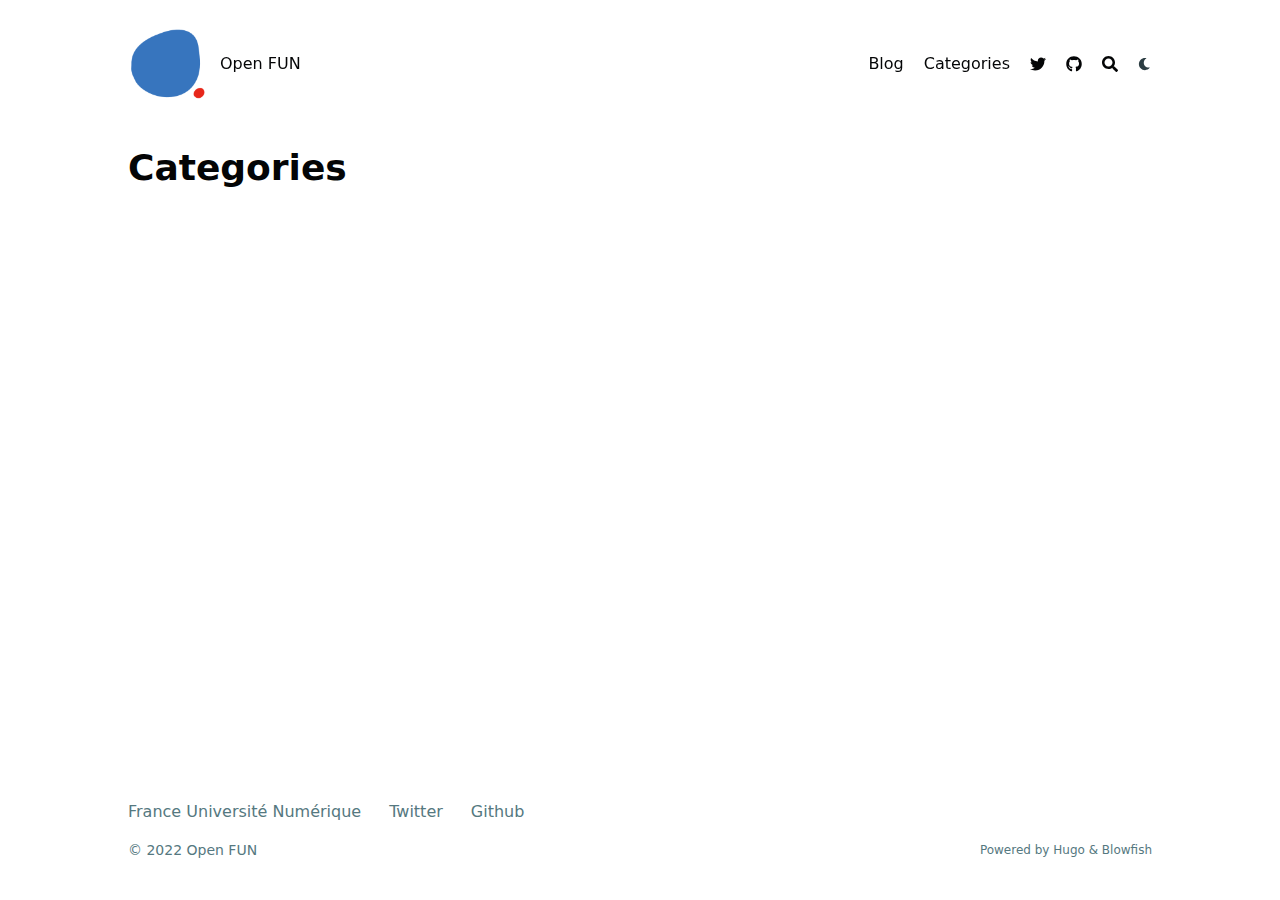
==== commit e0368371: "deploy: bb7b043c5666817c2a89dc792bc358198efee430" ====
--- a/categories/index.html
+++ b/categories/index.html
@@ -1,19 +1,15 @@
-<!doctype html><html lang=en-us dir=ltr class=scroll-smooth data-default-appearance=light data-auto-appearance=true><head><meta charset=utf-8><meta http-equiv=content-language content="en-us"><meta name=viewport content="width=device-width,initial-scale=1"><meta http-equiv=x-ua-compatible content="ie=edge"><title>Categories &#183; Open FUN</title><meta name=title content="Categories &#183; Open FUN"><link rel=canonical href=https://blog.openfun.fr/categories/><link rel=alternate type=application/rss+xml href=/categories/index.xml title="Open FUN"><link type=text/css rel=stylesheet href=/css/main.bundle.min.84a7b35550b132d0d0873a642155e05c34daef2a85f519a65102735a26fa324b19b2431333e4b4ccd6e31f2bbfab638e1f030ae8fa301c3d706ee87c0af139fa.css integrity="sha512-hKezVVCxMtDQhzpkIVXgXDTa7yqF9RmmUQJzWib6MksZskMTM+S0zNbjHyu/q2OOHwMK6PowHD1wbuh8CvE5+g=="><script type=text/javascript src=/js/main.min.cf83e1357eefb8bdf1542850d66d8007d620e4050b5715dc83f4a921d36ce9ce47d0d13c5d85f2b0ff8318d2877eec2f63b931bd47417a81a538327af927da3e.js integrity="sha512-z4PhNX7vuL3xVChQ1m2AB9Yg5AULVxXcg/SpIdNs6c5H0NE8XYXysP+DGNKHfuwvY7kxvUdBeoGlODJ6+SfaPg=="></script>
+<!doctype html><html lang=en-us dir=ltr class=scroll-smooth data-default-appearance=light data-auto-appearance=true><head><meta charset=utf-8><meta http-equiv=content-language content="en-us"><meta name=viewport content="width=device-width,initial-scale=1"><meta http-equiv=x-ua-compatible content="ie=edge"><title>Categories &#183; Open FUN</title><meta name=title content="Categories &#183; Open FUN"><link rel=canonical href=https://blog.openfun.fr/categories/><link rel=alternate type=application/rss+xml href=/categories/index.xml title="Open FUN"><link type=text/css rel=stylesheet href=/css/main.bundle.min.d86f8bfa9b49cb8fd92980824343a4a9949871dd1b2ae904e70bdfd050054fb00b5f5e5edc96e956592944aff49d87aee314bb03bdf1f2294d7e78ad89f4b168.css integrity="sha512-2G+L+ptJy4/ZKYCCQ0OkqZSYcd0bKukE5wvf0FAFT7ALX15e3JbpVlkpRK/0nYeu4xS7A73x8ilNfnitifSxaA=="><script type=text/javascript src=/js/main.min.cf83e1357eefb8bdf1542850d66d8007d620e4050b5715dc83f4a921d36ce9ce47d0d13c5d85f2b0ff8318d2877eec2f63b931bd47417a81a538327af927da3e.js integrity="sha512-z4PhNX7vuL3xVChQ1m2AB9Yg5AULVxXcg/SpIdNs6c5H0NE8XYXysP+DGNKHfuwvY7kxvUdBeoGlODJ6+SfaPg=="></script>
 <script type=text/javascript src=/js/appearance.min.f94f4c4636d9e3ec8f5ee53cdc8ffa3d01bf87cd92ac85e6797550b1e2b80dc9118d838f3eb24c55109352455e72ff082dfe560283154e5a8f87fd75107b59c4.js integrity="sha512-+U9MRjbZ4+yPXuU83I/6PQG/h82SrIXmeXVQseK4DckRjYOPPrJMVRCTUkVecv8ILf5WAoMVTlqPh/11EHtZxA=="></script>
 <script defer type=text/javascript id=script-bundle src=/js/main.bundle.min.3ddcf04f5b0d4c32f72e726d3c12eebccd8c3c9f9daa9a13414808895de0ae1e1cdddda6849680d5bd96dbb60d0b1e0b24c29f5c83e5631e55e7e6bc02015490.js integrity="sha512-PdzwT1sNTDL3LnJtPBLuvM2MPJ+dqpoTQUgIiV3grh4c3d2mhJaA1b2W27YNCx4LJMKfXIPlYx5V5+a8AgFUkA==" data-copy data-copied></script>
 <script src=/js/zoom.min.js></script>
 <link rel=apple-touch-icon sizes=180x180 href=/apple-touch-icon.png><link rel=icon type=image/png sizes=32x32 href=/favicon-32x32.png><link rel=icon type=image/png sizes=16x16 href=/favicon-16x16.png><link rel=manifest href=/site.webmanifest><meta property="og:title" content="Categories"><meta property="og:description" content><meta property="og:type" content="website"><meta property="og:url" content="https://blog.openfun.fr/categories/"><meta name=twitter:card content="summary"><meta name=twitter:title content="Categories"><meta name=twitter:description content><meta name=author content="Open FUN"><link href=https://twitter.com/open_fun rel=me><link href=https://github.com/openfun rel=me></head><body class="flex flex-col h-screen px-6 m-auto text-lg leading-7 max-w-7xl bg-neutral text-neutral-900 dark:bg-neutral-800 dark:text-neutral sm:px-14 md:px-24 lg:px-32"><div id=the-top class="absolute flex self-center"><a class="px-3 py-1 text-sm -translate-y-8 rounded-b-lg bg-primary-200 focus:translate-y-0 dark:bg-neutral-600" href=#main-content><span class="font-bold text-primary-600 ltr:pr-2 rtl:pl-2 dark:text-primary-400">&darr;</span>Skip to main content</a></div><div class=min-h-[148px]></div><div class="fixed inset-x-0 h-[120px] pl-[24px] pr-[24px] sbackdrop-blur-xl sshadown-2xl" style=z-index:100><div id=menu-blur class="absolute opacity-0 inset-x-0 top-0 h-full single_hero_background nozoom backdrop-blur-2xl shadow-2xl"></div><div class="relative max-w-[64rem] h-[100px] ml-auto mr-auto"><div style=padding-left:0;padding-right:0 class="flex items-center justify-between px-4 py-6 sm:px-6 md:justify-start space-x-3"><div><a href=/ class=flex><span class=sr-only>Open FUN</span>
-<img src=/logo-minify@2x.png width=128 height=128 class="max-h-[5rem] max-w-[5rem] object-scale-down object-left nozoom" alt="Open FUN"></a></div><div class="flex flex-1 items-center justify-between"><nav class="flex space-x-3"><a href=/ class="text-base font-medium text-gray-500 hover:text-gray-900">Open FUN</a></nav><div class="hidden md:flex items-center space-x-5 md:ml-12"><a href=/posts/ class="text-base font-medium text-gray-500 hover:text-gray-900" title=Posts>Blog</a>
+<img src=/logo-minify@2x.png width=128 height=128 class="max-h-[5rem] max-w-[5rem] object-scale-down object-left nozoom" alt="Open FUN"></a></div><div class="flex flex-1 items-center justify-between"><nav class="flex space-x-3"><a href=/ class="text-base font-medium text-gray-500 hover:text-gray-900">Open FUN</a></nav><div class="hidden md:flex items-center space-x-5 md:ml-12"><a href class="text-base font-medium text-gray-500 hover:text-gray-900" title>Blog</a>
 <a href=/categories/ class="text-base font-medium text-gray-500 hover:text-gray-900" title=Categories>Categories</a>
-<a href=https://github.com/openfun target=_blank class="text-base font-medium text-gray-500 hover:text-gray-900" title><span class="relative inline-block align-text-bottom icon"><svg xmlns="http://www.w3.org/2000/svg" viewBox="0 0 512 512"><path fill="currentcolor" d="M459.37 151.716c.325 4.548.325 9.097.325 13.645.0 138.72-105.583 298.558-298.558 298.558-59.452.0-114.68-17.219-161.137-47.106 8.447.974 16.568 1.299 25.34 1.299 49.055.0 94.213-16.568 130.274-44.832-46.132-.975-84.792-31.188-98.112-72.772 6.498.974 12.995 1.624 19.818 1.624 9.421.0 18.843-1.3 27.614-3.573-48.081-9.747-84.143-51.98-84.143-102.985v-1.299c13.969 7.797 30.214 12.67 47.431 13.319-28.264-18.843-46.781-51.005-46.781-87.391.0-19.492 5.197-37.36 14.294-52.954 51.655 63.675 129.3 105.258 216.365 109.807-1.624-7.797-2.599-15.918-2.599-24.04.0-57.828 46.782-104.934 104.934-104.934 30.213.0 57.502 12.67 76.67 33.137 23.715-4.548 46.456-13.32 66.599-25.34-7.798 24.366-24.366 44.833-46.132 57.827 21.117-2.273 41.584-8.122 60.426-16.243-14.292 20.791-32.161 39.308-52.628 54.253z"/></svg></span></a><a href=https://github.com/openfun target=_blank class="text-base font-medium text-gray-500 hover:text-gray-900" title><span class="relative inline-block align-text-bottom icon"><svg xmlns="http://www.w3.org/2000/svg" viewBox="0 0 496 512"><path fill="currentcolor" d="M165.9 397.4c0 2-2.3 3.6-5.2 3.6-3.3.3-5.6-1.3-5.6-3.6.0-2 2.3-3.6 5.2-3.6 3-.3 5.6 1.3 5.6 3.6zm-31.1-4.5c-.7 2 1.3 4.3 4.3 4.9 2.6 1 5.6.0 6.2-2s-1.3-4.3-4.3-5.2c-2.6-.7-5.5.3-6.2 2.3zm44.2-1.7c-2.9.7-4.9 2.6-4.6 4.9.3 2 2.9 3.3 5.9 2.6 2.9-.7 4.9-2.6 4.6-4.6-.3-1.9-3-3.2-5.9-2.9zM244.8 8C106.1 8 0 113.3.0 252c0 110.9 69.8 205.8 169.5 239.2 12.8 2.3 17.3-5.6 17.3-12.1.0-6.2-.3-40.4-.3-61.4.0.0-70 15-84.7-29.8.0.0-11.4-29.1-27.8-36.6.0.0-22.9-15.7 1.6-15.4.0.0 24.9 2 38.6 25.8 21.9 38.6 58.6 27.5 72.9 20.9 2.3-16 8.8-27.1 16-33.7-55.9-6.2-112.3-14.3-112.3-110.5.0-27.5 7.6-41.3 23.6-58.9-2.6-6.5-11.1-33.3 2.6-67.9 20.9-6.5 69 27 69 27 20-5.6 41.5-8.5 62.8-8.5s42.8 2.9 62.8 8.5c0 0 48.1-33.6 69-27 13.7 34.7 5.2 61.4 2.6 67.9 16 17.7 25.8 31.5 25.8 58.9.0 96.5-58.9 104.2-114.8 110.5 9.2 7.9 17 22.9 17 46.4.0 33.7-.3 75.4-.3 83.6.0 6.5 4.6 14.4 17.3 12.1C428.2 457.8 496 362.9 496 252 496 113.3 383.5 8 244.8 8zM97.2 352.9c-1.3 1-1 3.3.7 5.2 1.6 1.6 3.9 2.3 5.2 1 1.3-1 1-3.3-.7-5.2-1.6-1.6-3.9-2.3-5.2-1zm-10.8-8.1c-.7 1.3.3 2.9 2.3 3.9 1.6 1 3.6.7 4.3-.7.7-1.3-.3-2.9-2.3-3.9-2-.6-3.6-.3-4.3.7zm32.4 35.6c-1.6 1.3-1 4.3 1.3 6.2 2.3 2.3 5.2 2.6 6.5 1 1.3-1.3.7-4.3-1.3-6.2-2.2-2.3-5.2-2.6-6.5-1zm-11.4-14.7c-1.6 1-1.6 3.6.0 5.9 1.6 2.3 4.3 3.3 5.6 2.3 1.6-1.3 1.6-3.9.0-6.2-1.4-2.3-4-3.3-5.6-2z"/></svg></span></a><button id=search-button class="text-base hover:text-primary-600 dark:hover:text-primary-400" title>
-<span class="relative inline-block align-text-bottom icon"><svg aria-hidden="true" focusable="false" data-prefix="fas" data-icon="search" class="svg-inline--fa fa-search fa-w-16" role="img" xmlns="http://www.w3.org/2000/svg" viewBox="0 0 512 512"><path fill="currentcolor" d="M505 442.7 405.3 343c-4.5-4.5-10.6-7-17-7H372c27.6-35.3 44-79.7 44-128C416 93.1 322.9.0 208 0S0 93.1.0 208s93.1 208 208 208c48.3.0 92.7-16.4 128-44v16.3c0 6.4 2.5 12.5 7 17l99.7 99.7c9.4 9.4 24.6 9.4 33.9.0l28.3-28.3c9.4-9.4 9.4-24.6.1-34zM208 336c-70.7.0-128-57.2-128-128 0-70.7 57.2-128 128-128 70.7.0 128 57.2 128 128 0 70.7-57.2 128-128 128z"/></svg></span></button><div class="ltr:mr-14 rtl:ml-14 cursor-pointer text-sm text-neutral-700 hover:text-primary-600 dark:text-neutral dark:hover:text-primary-400"><button id=appearance-switcher type=button><div class="flex items-center justify-center h-12 dark:hidden"><span class="relative inline-block align-text-bottom icon"><svg xmlns="http://www.w3.org/2000/svg" viewBox="0 0 512 512"><path fill="currentcolor" d="M32 256C32 132.2 132.3 32 255.8 32c11.36.0 29.7 1.668 40.9 3.746 9.616 1.777 11.75 14.63 3.279 19.44C245 86.5 211.2 144.6 211.2 207.8c0 109.7 99.71 193 208.3 172.3 9.561-1.805 16.28 9.324 10.11 16.95C387.9 448.6 324.8 480 255.8 480 132.1 480 32 379.6 32 256z"/></svg></span></div><div class="items-center justify-center hidden h-12 dark:flex"><span class="relative inline-block align-text-bottom icon"><svg xmlns="http://www.w3.org/2000/svg" viewBox="0 0 512 512"><path fill="currentcolor" d="M256 159.1c-53.02.0-95.1 42.98-95.1 95.1s41.2 96.9 95.1 96.9 95.1-42.98 95.1-95.1S309 159.1 256 159.1zM509.3 347l-63.2-91.9 63.15-91.01c6.332-9.125 1.104-21.74-9.826-23.72l-109-19.7-19.7-109c-1.975-10.93-14.59-16.16-23.72-9.824L256 65.89 164.1 2.736c-9.125-6.332-21.74-1.107-23.72 9.824L121.6 121.6 12.56 141.3C1.633 143.2-3.596 155.9 2.736 164.1L65.89 256 2.74 347.01c-6.332 9.125-1.105 21.74 9.824 23.72l109 19.7 19.7 109c1.975 10.93 14.59 16.16 23.72 9.824L256 446.1l91.01 63.15c9.127 6.334 21.75 1.107 23.72-9.822l19.7-109 109-19.7C510.4 368.8 515.6 356.1 509.3 347zM256 383.1c-70.69.0-127.1-57.31-127.1-127.1.0-70.69 57.31-127.1 127.1-127.1S383.1 186.2 383.1 256c0 70.7-56.4 127.1-127.1 127.1z"/></svg></span></div></button></div></div><div class="flex md:hidden items-center space-x-5 md:ml-12"><span></span>
+<a href=https://github.com/openfun target=_blank class="text-base font-medium text-gray-500 hover:text-gray-900" title><span class="relative block icon"><svg xmlns="http://www.w3.org/2000/svg" viewBox="0 0 512 512"><path fill="currentcolor" d="M459.37 151.716c.325 4.548.325 9.097.325 13.645.0 138.72-105.583 298.558-298.558 298.558-59.452.0-114.68-17.219-161.137-47.106 8.447.974 16.568 1.299 25.34 1.299 49.055.0 94.213-16.568 130.274-44.832-46.132-.975-84.792-31.188-98.112-72.772 6.498.974 12.995 1.624 19.818 1.624 9.421.0 18.843-1.3 27.614-3.573-48.081-9.747-84.143-51.98-84.143-102.985v-1.299c13.969 7.797 30.214 12.67 47.431 13.319-28.264-18.843-46.781-51.005-46.781-87.391.0-19.492 5.197-37.36 14.294-52.954 51.655 63.675 129.3 105.258 216.365 109.807-1.624-7.797-2.599-15.918-2.599-24.04.0-57.828 46.782-104.934 104.934-104.934 30.213.0 57.502 12.67 76.67 33.137 23.715-4.548 46.456-13.32 66.599-25.34-7.798 24.366-24.366 44.833-46.132 57.827 21.117-2.273 41.584-8.122 60.426-16.243-14.292 20.791-32.161 39.308-52.628 54.253z"/></svg></span></a><a href=https://github.com/openfun target=_blank class="text-base font-medium text-gray-500 hover:text-gray-900" title><span class="relative block icon"><svg xmlns="http://www.w3.org/2000/svg" viewBox="0 0 496 512"><path fill="currentcolor" d="M165.9 397.4c0 2-2.3 3.6-5.2 3.6-3.3.3-5.6-1.3-5.6-3.6.0-2 2.3-3.6 5.2-3.6 3-.3 5.6 1.3 5.6 3.6zm-31.1-4.5c-.7 2 1.3 4.3 4.3 4.9 2.6 1 5.6.0 6.2-2s-1.3-4.3-4.3-5.2c-2.6-.7-5.5.3-6.2 2.3zm44.2-1.7c-2.9.7-4.9 2.6-4.6 4.9.3 2 2.9 3.3 5.9 2.6 2.9-.7 4.9-2.6 4.6-4.6-.3-1.9-3-3.2-5.9-2.9zM244.8 8C106.1 8 0 113.3.0 252c0 110.9 69.8 205.8 169.5 239.2 12.8 2.3 17.3-5.6 17.3-12.1.0-6.2-.3-40.4-.3-61.4.0.0-70 15-84.7-29.8.0.0-11.4-29.1-27.8-36.6.0.0-22.9-15.7 1.6-15.4.0.0 24.9 2 38.6 25.8 21.9 38.6 58.6 27.5 72.9 20.9 2.3-16 8.8-27.1 16-33.7-55.9-6.2-112.3-14.3-112.3-110.5.0-27.5 7.6-41.3 23.6-58.9-2.6-6.5-11.1-33.3 2.6-67.9 20.9-6.5 69 27 69 27 20-5.6 41.5-8.5 62.8-8.5s42.8 2.9 62.8 8.5c0 0 48.1-33.6 69-27 13.7 34.7 5.2 61.4 2.6 67.9 16 17.7 25.8 31.5 25.8 58.9.0 96.5-58.9 104.2-114.8 110.5 9.2 7.9 17 22.9 17 46.4.0 33.7-.3 75.4-.3 83.6.0 6.5 4.6 14.4 17.3 12.1C428.2 457.8 496 362.9 496 252 496 113.3 383.5 8 244.8 8zM97.2 352.9c-1.3 1-1 3.3.7 5.2 1.6 1.6 3.9 2.3 5.2 1 1.3-1 1-3.3-.7-5.2-1.6-1.6-3.9-2.3-5.2-1zm-10.8-8.1c-.7 1.3.3 2.9 2.3 3.9 1.6 1 3.6.7 4.3-.7.7-1.3-.3-2.9-2.3-3.9-2-.6-3.6-.3-4.3.7zm32.4 35.6c-1.6 1.3-1 4.3 1.3 6.2 2.3 2.3 5.2 2.6 6.5 1 1.3-1.3.7-4.3-1.3-6.2-2.2-2.3-5.2-2.6-6.5-1zm-11.4-14.7c-1.6 1-1.6 3.6.0 5.9 1.6 2.3 4.3 3.3 5.6 2.3 1.6-1.3 1.6-3.9.0-6.2-1.4-2.3-4-3.3-5.6-2z"/></svg></span></a><button id=search-button class="text-base hover:text-primary-600 dark:hover:text-primary-400" title>
+<span class="relative block icon"><svg aria-hidden="true" focusable="false" data-prefix="fas" data-icon="search" class="svg-inline--fa fa-search fa-w-16" role="img" xmlns="http://www.w3.org/2000/svg" viewBox="0 0 512 512"><path fill="currentcolor" d="M505 442.7 405.3 343c-4.5-4.5-10.6-7-17-7H372c27.6-35.3 44-79.7 44-128C416 93.1 322.9.0 208 0S0 93.1.0 208s93.1 208 208 208c48.3.0 92.7-16.4 128-44v16.3c0 6.4 2.5 12.5 7 17l99.7 99.7c9.4 9.4 24.6 9.4 33.9.0l28.3-28.3c9.4-9.4 9.4-24.6.1-34zM208 336c-70.7.0-128-57.2-128-128 0-70.7 57.2-128 128-128 70.7.0 128 57.2 128 128 0 70.7-57.2 128-128 128z"/></svg></span></button><div class="ltr:mr-14 rtl:ml-14 cursor-pointer text-sm text-neutral-700 hover:text-primary-600 dark:text-neutral dark:hover:text-primary-400"><button id=appearance-switcher type=button><div class="flex items-center justify-center h-12 dark:hidden"><span class="relative block icon"><svg xmlns="http://www.w3.org/2000/svg" viewBox="0 0 512 512"><path fill="currentcolor" d="M32 256C32 132.2 132.3 32 255.8 32c11.36.0 29.7 1.668 40.9 3.746 9.616 1.777 11.75 14.63 3.279 19.44C245 86.5 211.2 144.6 211.2 207.8c0 109.7 99.71 193 208.3 172.3 9.561-1.805 16.28 9.324 10.11 16.95C387.9 448.6 324.8 480 255.8 480 132.1 480 32 379.6 32 256z"/></svg></span></div><div class="items-center justify-center hidden h-12 dark:flex"><span class="relative block icon"><svg xmlns="http://www.w3.org/2000/svg" viewBox="0 0 512 512"><path fill="currentcolor" d="M256 159.1c-53.02.0-95.1 42.98-95.1 95.1s41.2 96.9 95.1 96.9 95.1-42.98 95.1-95.1S309 159.1 256 159.1zM509.3 347l-63.2-91.9 63.15-91.01c6.332-9.125 1.104-21.74-9.826-23.72l-109-19.7-19.7-109c-1.975-10.93-14.59-16.16-23.72-9.824L256 65.89 164.1 2.736c-9.125-6.332-21.74-1.107-23.72 9.824L121.6 121.6 12.56 141.3C1.633 143.2-3.596 155.9 2.736 164.1L65.89 256 2.74 347.01c-6.332 9.125-1.105 21.74 9.824 23.72l109 19.7 19.7 109c1.975 10.93 14.59 16.16 23.72 9.824L256 446.1l91.01 63.15c9.127 6.334 21.75 1.107 23.72-9.822l19.7-109 109-19.7C510.4 368.8 515.6 356.1 509.3 347zM256 383.1c-70.69.0-127.1-57.31-127.1-127.1.0-70.69 57.31-127.1 127.1-127.1S383.1 186.2 383.1 256c0 70.7-56.4 127.1-127.1 127.1z"/></svg></span></div></button></div></div><div class="flex md:hidden items-center space-x-5 md:ml-12"><span></span>
 <button id=search-button-mobile class="text-base hover:text-primary-600 dark:hover:text-primary-400" title="Search (/)">
-<span class="relative inline-block align-text-bottom icon"><svg aria-hidden="true" focusable="false" data-prefix="fas" data-icon="search" class="svg-inline--fa fa-search fa-w-16" role="img" xmlns="http://www.w3.org/2000/svg" viewBox="0 0 512 512"><path fill="currentcolor" d="M505 442.7 405.3 343c-4.5-4.5-10.6-7-17-7H372c27.6-35.3 44-79.7 44-128C416 93.1 322.9.0 208 0S0 93.1.0 208s93.1 208 208 208c48.3.0 92.7-16.4 128-44v16.3c0 6.4 2.5 12.5 7 17l99.7 99.7c9.4 9.4 24.6 9.4 33.9.0l28.3-28.3c9.4-9.4 9.4-24.6.1-34zM208 336c-70.7.0-128-57.2-128-128 0-70.7 57.2-128 128-128 70.7.0 128 57.2 128 128 0 70.7-57.2 128-128 128z"/></svg></span></button>
-<button id=appearance-switcher-mobile type=button style=margin-right:5px><div class="flex items-center justify-center h-12 dark:hidden"><span class="relative inline-block align-text-bottom icon"><svg xmlns="http://www.w3.org/2000/svg" viewBox="0 0 512 512"><path fill="currentcolor" d="M32 256C32 132.2 132.3 32 255.8 32c11.36.0 29.7 1.668 40.9 3.746 9.616 1.777 11.75 14.63 3.279 19.44C245 86.5 211.2 144.6 211.2 207.8c0 109.7 99.71 193 208.3 172.3 9.561-1.805 16.28 9.324 10.11 16.95C387.9 448.6 324.8 480 255.8 480 132.1 480 32 379.6 32 256z"/></svg></span></div><div class="items-center justify-center hidden h-12 dark:flex"><span class="relative inline-block align-text-bottom icon"><svg xmlns="http://www.w3.org/2000/svg" viewBox="0 0 512 512"><path fill="currentcolor" d="M256 159.1c-53.02.0-95.1 42.98-95.1 95.1s41.2 96.9 95.1 96.9 95.1-42.98 95.1-95.1S309 159.1 256 159.1zM509.3 347l-63.2-91.9 63.15-91.01c6.332-9.125 1.104-21.74-9.826-23.72l-109-19.7-19.7-109c-1.975-10.93-14.59-16.16-23.72-9.824L256 65.89 164.1 2.736c-9.125-6.332-21.74-1.107-23.72 9.824L121.6 121.6 12.56 141.3C1.633 143.2-3.596 155.9 2.736 164.1L65.89 256 2.74 347.01c-6.332 9.125-1.105 21.74 9.824 23.72l109 19.7 19.7 109c1.975 10.93 14.59 16.16 23.72 9.824L256 446.1l91.01 63.15c9.127 6.334 21.75 1.107 23.72-9.822l19.7-109 109-19.7C510.4 368.8 515.6 356.1 509.3 347zM256 383.1c-70.69.0-127.1-57.31-127.1-127.1.0-70.69 57.31-127.1 127.1-127.1S383.1 186.2 383.1 256c0 70.7-56.4 127.1-127.1 127.1z"/></svg></span></div></button></div></div><div class="-my-2 -mr-2 md:hidden"><label id=menu-button for=menu-controller class=block><input type=checkbox id=menu-controller class=hidden><div class="cursor-pointer hover:text-primary-600 dark:hover:text-primary-400"><span class="relative inline-block align-text-bottom icon"><svg xmlns="http://www.w3.org/2000/svg" viewBox="0 0 448 512"><path fill="currentcolor" d="M0 96C0 78.33 14.33 64 32 64H416c17.7.0 32 14.33 32 32 0 17.7-14.3 32-32 32H32C14.33 128 0 113.7.0 96zM0 256c0-17.7 14.33-32 32-32H416c17.7.0 32 14.3 32 32s-14.3 32-32 32H32c-17.67.0-32-14.3-32-32zM416 448H32c-17.67.0-32-14.3-32-32s14.33-32 32-32H416c17.7.0 32 14.3 32 32s-14.3 32-32 32z"/></svg></span></div><div id=menu-wrapper style=padding-top:25px class="fixed inset-0 z-30 invisible w-screen h-screen m-auto overflow-auto transition-opacity opacity-0 cursor-default bg-neutral-100/50 backdrop-blur-sm dark:bg-neutral-900/50"><ul class="flex movedown flex-col w-full px-6 py-6 mx-auto overflow-visible list-none ltr:text-right rtl:text-left max-w-7xl sm:px-14 md:px-24 lg:px-32 sm:py-10 sm:pt-10"><li class=mb-1><span class="cursor-pointer hover:text-primary-600 dark:hover:text-primary-400"><span class="relative inline-block align-text-bottom icon"><svg xmlns="http://www.w3.org/2000/svg" viewBox="0 0 320 512"><path fill="currentcolor" d="M310.6 361.4c12.5 12.5 12.5 32.75.0 45.25C304.4 412.9 296.2 416 288 416s-16.38-3.125-22.62-9.375L160 301.3 54.63 406.6C48.38 412.9 40.19 416 32 416S15.63 412.9 9.375 406.6c-12.5-12.5-12.5-32.75.0-45.25l105.4-105.4L9.375 150.6c-12.5-12.5-12.5-32.75.0-45.25s32.75-12.5 45.25.0L160 210.8l105.4-105.4c12.5-12.5 32.75-12.5 45.25.0s12.5 32.75.0 45.25l-105.4 105.4L310.6 361.4z"/></svg></span></span></li><li class=mb-1><a class="decoration-primary-500 hover:underline hover:decoration-2 hover:underline-offset-2" href=/posts/ title=Posts>Blog</a></li><li class=mb-1><a class="decoration-primary-500 hover:underline hover:decoration-2 hover:underline-offset-2" href=/categories/ title=Categories>Categories</a></li><li class=mb-1><a target=_blank class="decoration-primary-500 hover:underline hover:decoration-2 hover:underline-offset-2" href=https://github.com/openfun title><span class="relative inline-block align-text-bottom icon"><svg xmlns="http://www.w3.org/2000/svg" viewBox="0 0 512 512"><path fill="currentcolor" d="M459.37 151.716c.325 4.548.325 9.097.325 13.645.0 138.72-105.583 298.558-298.558 298.558-59.452.0-114.68-17.219-161.137-47.106 8.447.974 16.568 1.299 25.34 1.299 49.055.0 94.213-16.568 130.274-44.832-46.132-.975-84.792-31.188-98.112-72.772 6.498.974 12.995 1.624 19.818 1.624 9.421.0 18.843-1.3 27.614-3.573-48.081-9.747-84.143-51.98-84.143-102.985v-1.299c13.969 7.797 30.214 12.67 47.431 13.319-28.264-18.843-46.781-51.005-46.781-87.391.0-19.492 5.197-37.36 14.294-52.954 51.655 63.675 129.3 105.258 216.365 109.807-1.624-7.797-2.599-15.918-2.599-24.04.0-57.828 46.782-104.934 104.934-104.934 30.213.0 57.502 12.67 76.67 33.137 23.715-4.548 46.456-13.32 66.599-25.34-7.798 24.366-24.366 44.833-46.132 57.827 21.117-2.273 41.584-8.122 60.426-16.243-14.292 20.791-32.161 39.308-52.628 54.253z"/></svg></span></a></li><li class=mb-1><a target=_blank class="decoration-primary-500 hover:underline hover:decoration-2 hover:underline-offset-2" href=https://github.com/openfun title><span class="relative inline-block align-text-bottom icon"><svg xmlns="http://www.w3.org/2000/svg" viewBox="0 0 496 512"><path fill="currentcolor" d="M165.9 397.4c0 2-2.3 3.6-5.2 3.6-3.3.3-5.6-1.3-5.6-3.6.0-2 2.3-3.6 5.2-3.6 3-.3 5.6 1.3 5.6 3.6zm-31.1-4.5c-.7 2 1.3 4.3 4.3 4.9 2.6 1 5.6.0 6.2-2s-1.3-4.3-4.3-5.2c-2.6-.7-5.5.3-6.2 2.3zm44.2-1.7c-2.9.7-4.9 2.6-4.6 4.9.3 2 2.9 3.3 5.9 2.6 2.9-.7 4.9-2.6 4.6-4.6-.3-1.9-3-3.2-5.9-2.9zM244.8 8C106.1 8 0 113.3.0 252c0 110.9 69.8 205.8 169.5 239.2 12.8 2.3 17.3-5.6 17.3-12.1.0-6.2-.3-40.4-.3-61.4.0.0-70 15-84.7-29.8.0.0-11.4-29.1-27.8-36.6.0.0-22.9-15.7 1.6-15.4.0.0 24.9 2 38.6 25.8 21.9 38.6 58.6 27.5 72.9 20.9 2.3-16 8.8-27.1 16-33.7-55.9-6.2-112.3-14.3-112.3-110.5.0-27.5 7.6-41.3 23.6-58.9-2.6-6.5-11.1-33.3 2.6-67.9 20.9-6.5 69 27 69 27 20-5.6 41.5-8.5 62.8-8.5s42.8 2.9 62.8 8.5c0 0 48.1-33.6 69-27 13.7 34.7 5.2 61.4 2.6 67.9 16 17.7 25.8 31.5 25.8 58.9.0 96.5-58.9 104.2-114.8 110.5 9.2 7.9 17 22.9 17 46.4.0 33.7-.3 75.4-.3 83.6.0 6.5 4.6 14.4 17.3 12.1C428.2 457.8 496 362.9 496 252 496 113.3 383.5 8 244.8 8zM97.2 352.9c-1.3 1-1 3.3.7 5.2 1.6 1.6 3.9 2.3 5.2 1 1.3-1 1-3.3-.7-5.2-1.6-1.6-3.9-2.3-5.2-1zm-10.8-8.1c-.7 1.3.3 2.9 2.3 3.9 1.6 1 3.6.7 4.3-.7.7-1.3-.3-2.9-2.3-3.9-2-.6-3.6-.3-4.3.7zm32.4 35.6c-1.6 1.3-1 4.3 1.3 6.2 2.3 2.3 5.2 2.6 6.5 1 1.3-1.3.7-4.3-1.3-6.2-2.2-2.3-5.2-2.6-6.5-1zm-11.4-14.7c-1.6 1-1.6 3.6.0 5.9 1.6 2.3 4.3 3.3 5.6 2.3 1.6-1.3 1.6-3.9.0-6.2-1.4-2.3-4-3.3-5.6-2z"/></svg></span></a></li></ul></div></label></div></div></div></div><script>window.addEventListener("scroll",function(){var t=window.pageYOffset||document.documentElement.scrollTop||document.body.scrollTop||0,n=document.getElementById("menu-blur");n.style.opacity=t/300})</script><div class="relative flex flex-col grow"><main id=main-content class=grow><header><h1 class="mt-0 text-4xl font-extrabold text-neutral-900 dark:text-neutral">Categories</h1></header><section class="flex flex-wrap max-w-prose -mx-2 overflow-hidden"><article class="w-full px-2 my-3 overflow-hidden sm:w-1/2 md:w-1/3 lg:w-1/4 xl:w-1/4"><h2 class="flex items-center"><a class="text-xl font-medium decoration-primary-500 hover:underline hover:underline-offset-2" href=/categories/frontend/>frontend</a>
-<span class="px-2 text-base text-primary-500">&#183;</span>
-<span class="text-base text-neutral-400">1</span></h2></article><article class="w-full px-2 my-3 overflow-hidden sm:w-1/2 md:w-1/3 lg:w-1/4 xl:w-1/4"><h2 class="flex items-center"><a class="text-xl font-medium decoration-primary-500 hover:underline hover:underline-offset-2" href=/categories/test/>test</a>
-<span class="px-2 text-base text-primary-500">&#183;</span>
-<span class="text-base text-neutral-400">1</span></h2></article></section></main><footer class="py-10 print:hidden"><nav class="pb-4 text-base font-medium text-neutral-500 dark:text-neutral-400"><ul class="flex flex-col list-none sm:flex-row"><li class="mb-1 ltr:text-right rtl:text-left sm:mb-0 ltr:sm:mr-7 ltr:sm:last:mr-0 rtl:sm:ml-7 rtl:sm:last:ml-0"><a class="decoration-primary-500 hover:underline hover:decoration-2 hover:underline-offset-2" href=https://www.france-universite-numerique.fr/ title>France Université Numérique</a></li><li class="mb-1 ltr:text-right rtl:text-left sm:mb-0 ltr:sm:mr-7 ltr:sm:last:mr-0 rtl:sm:ml-7 rtl:sm:last:ml-0"><a class="decoration-primary-500 hover:underline hover:decoration-2 hover:underline-offset-2" href=https://twitter.com/open_fun title>Twitter</a></li><li class="mb-1 ltr:text-right rtl:text-left sm:mb-0 ltr:sm:mr-7 ltr:sm:last:mr-0 rtl:sm:ml-7 rtl:sm:last:ml-0"><a class="decoration-primary-500 hover:underline hover:decoration-2 hover:underline-offset-2" href=https://github.com/openfun title>Github</a></li></ul></nav><div class="flex items-center justify-between"><p class="text-sm text-neutral-500 dark:text-neutral-400">&copy;
+<span class="relative block icon"><svg aria-hidden="true" focusable="false" data-prefix="fas" data-icon="search" class="svg-inline--fa fa-search fa-w-16" role="img" xmlns="http://www.w3.org/2000/svg" viewBox="0 0 512 512"><path fill="currentcolor" d="M505 442.7 405.3 343c-4.5-4.5-10.6-7-17-7H372c27.6-35.3 44-79.7 44-128C416 93.1 322.9.0 208 0S0 93.1.0 208s93.1 208 208 208c48.3.0 92.7-16.4 128-44v16.3c0 6.4 2.5 12.5 7 17l99.7 99.7c9.4 9.4 24.6 9.4 33.9.0l28.3-28.3c9.4-9.4 9.4-24.6.1-34zM208 336c-70.7.0-128-57.2-128-128 0-70.7 57.2-128 128-128 70.7.0 128 57.2 128 128 0 70.7-57.2 128-128 128z"/></svg></span></button>
+<button id=appearance-switcher-mobile type=button style=margin-right:5px><div class="flex items-center justify-center h-12 dark:hidden"><span class="relative block icon"><svg xmlns="http://www.w3.org/2000/svg" viewBox="0 0 512 512"><path fill="currentcolor" d="M32 256C32 132.2 132.3 32 255.8 32c11.36.0 29.7 1.668 40.9 3.746 9.616 1.777 11.75 14.63 3.279 19.44C245 86.5 211.2 144.6 211.2 207.8c0 109.7 99.71 193 208.3 172.3 9.561-1.805 16.28 9.324 10.11 16.95C387.9 448.6 324.8 480 255.8 480 132.1 480 32 379.6 32 256z"/></svg></span></div><div class="items-center justify-center hidden h-12 dark:flex"><span class="relative block icon"><svg xmlns="http://www.w3.org/2000/svg" viewBox="0 0 512 512"><path fill="currentcolor" d="M256 159.1c-53.02.0-95.1 42.98-95.1 95.1s41.2 96.9 95.1 96.9 95.1-42.98 95.1-95.1S309 159.1 256 159.1zM509.3 347l-63.2-91.9 63.15-91.01c6.332-9.125 1.104-21.74-9.826-23.72l-109-19.7-19.7-109c-1.975-10.93-14.59-16.16-23.72-9.824L256 65.89 164.1 2.736c-9.125-6.332-21.74-1.107-23.72 9.824L121.6 121.6 12.56 141.3C1.633 143.2-3.596 155.9 2.736 164.1L65.89 256 2.74 347.01c-6.332 9.125-1.105 21.74 9.824 23.72l109 19.7 19.7 109c1.975 10.93 14.59 16.16 23.72 9.824L256 446.1l91.01 63.15c9.127 6.334 21.75 1.107 23.72-9.822l19.7-109 109-19.7C510.4 368.8 515.6 356.1 509.3 347zM256 383.1c-70.69.0-127.1-57.31-127.1-127.1.0-70.69 57.31-127.1 127.1-127.1S383.1 186.2 383.1 256c0 70.7-56.4 127.1-127.1 127.1z"/></svg></span></div></button></div></div><div class="-my-2 -mr-2 md:hidden"><label id=menu-button for=menu-controller class=block><input type=checkbox id=menu-controller class=hidden><div class="cursor-pointer hover:text-primary-600 dark:hover:text-primary-400"><span class="relative block icon"><svg xmlns="http://www.w3.org/2000/svg" viewBox="0 0 448 512"><path fill="currentcolor" d="M0 96C0 78.33 14.33 64 32 64H416c17.7.0 32 14.33 32 32 0 17.7-14.3 32-32 32H32C14.33 128 0 113.7.0 96zM0 256c0-17.7 14.33-32 32-32H416c17.7.0 32 14.3 32 32s-14.3 32-32 32H32c-17.67.0-32-14.3-32-32zM416 448H32c-17.67.0-32-14.3-32-32s14.33-32 32-32H416c17.7.0 32 14.3 32 32s-14.3 32-32 32z"/></svg></span></div><div id=menu-wrapper style=padding-top:25px class="fixed inset-0 z-30 invisible w-screen h-screen m-auto overflow-auto transition-opacity opacity-0 cursor-default bg-neutral-100/50 backdrop-blur-sm dark:bg-neutral-900/50"><ul class="flex movedown flex-col w-full px-6 py-6 mx-auto overflow-visible list-none ltr:text-right rtl:text-left max-w-7xl sm:px-14 md:px-24 lg:px-32 sm:py-10 sm:pt-10"><li class=mb-1><span class="cursor-pointer hover:text-primary-600 dark:hover:text-primary-400"><span class="relative block icon"><svg xmlns="http://www.w3.org/2000/svg" viewBox="0 0 320 512"><path fill="currentcolor" d="M310.6 361.4c12.5 12.5 12.5 32.75.0 45.25C304.4 412.9 296.2 416 288 416s-16.38-3.125-22.62-9.375L160 301.3 54.63 406.6C48.38 412.9 40.19 416 32 416S15.63 412.9 9.375 406.6c-12.5-12.5-12.5-32.75.0-45.25l105.4-105.4L9.375 150.6c-12.5-12.5-12.5-32.75.0-45.25s32.75-12.5 45.25.0L160 210.8l105.4-105.4c12.5-12.5 32.75-12.5 45.25.0s12.5 32.75.0 45.25l-105.4 105.4L310.6 361.4z"/></svg></span></span></li><li class=mb-1><a class="decoration-primary-500 hover:underline hover:decoration-2 hover:underline-offset-2" href title><span class="inline-block align-text-bottom"></span>Blog</a></li><li class=mb-1><a class="decoration-primary-500 hover:underline hover:decoration-2 hover:underline-offset-2" href=/categories/ title=Categories><span class="inline-block align-text-bottom"></span>Categories</a></li><li class=mb-1><a target=_blank class="decoration-primary-500 hover:underline hover:decoration-2 hover:underline-offset-2" href=https://github.com/openfun title><span class="inline-block align-text-bottom"><span class="relative block icon"><svg xmlns="http://www.w3.org/2000/svg" viewBox="0 0 512 512"><path fill="currentcolor" d="M459.37 151.716c.325 4.548.325 9.097.325 13.645.0 138.72-105.583 298.558-298.558 298.558-59.452.0-114.68-17.219-161.137-47.106 8.447.974 16.568 1.299 25.34 1.299 49.055.0 94.213-16.568 130.274-44.832-46.132-.975-84.792-31.188-98.112-72.772 6.498.974 12.995 1.624 19.818 1.624 9.421.0 18.843-1.3 27.614-3.573-48.081-9.747-84.143-51.98-84.143-102.985v-1.299c13.969 7.797 30.214 12.67 47.431 13.319-28.264-18.843-46.781-51.005-46.781-87.391.0-19.492 5.197-37.36 14.294-52.954 51.655 63.675 129.3 105.258 216.365 109.807-1.624-7.797-2.599-15.918-2.599-24.04.0-57.828 46.782-104.934 104.934-104.934 30.213.0 57.502 12.67 76.67 33.137 23.715-4.548 46.456-13.32 66.599-25.34-7.798 24.366-24.366 44.833-46.132 57.827 21.117-2.273 41.584-8.122 60.426-16.243-14.292 20.791-32.161 39.308-52.628 54.253z"/></svg></span></span></a></li><li class=mb-1><a target=_blank class="decoration-primary-500 hover:underline hover:decoration-2 hover:underline-offset-2" href=https://github.com/openfun title><span class="inline-block align-text-bottom"><span class="relative block icon"><svg xmlns="http://www.w3.org/2000/svg" viewBox="0 0 496 512"><path fill="currentcolor" d="M165.9 397.4c0 2-2.3 3.6-5.2 3.6-3.3.3-5.6-1.3-5.6-3.6.0-2 2.3-3.6 5.2-3.6 3-.3 5.6 1.3 5.6 3.6zm-31.1-4.5c-.7 2 1.3 4.3 4.3 4.9 2.6 1 5.6.0 6.2-2s-1.3-4.3-4.3-5.2c-2.6-.7-5.5.3-6.2 2.3zm44.2-1.7c-2.9.7-4.9 2.6-4.6 4.9.3 2 2.9 3.3 5.9 2.6 2.9-.7 4.9-2.6 4.6-4.6-.3-1.9-3-3.2-5.9-2.9zM244.8 8C106.1 8 0 113.3.0 252c0 110.9 69.8 205.8 169.5 239.2 12.8 2.3 17.3-5.6 17.3-12.1.0-6.2-.3-40.4-.3-61.4.0.0-70 15-84.7-29.8.0.0-11.4-29.1-27.8-36.6.0.0-22.9-15.7 1.6-15.4.0.0 24.9 2 38.6 25.8 21.9 38.6 58.6 27.5 72.9 20.9 2.3-16 8.8-27.1 16-33.7-55.9-6.2-112.3-14.3-112.3-110.5.0-27.5 7.6-41.3 23.6-58.9-2.6-6.5-11.1-33.3 2.6-67.9 20.9-6.5 69 27 69 27 20-5.6 41.5-8.5 62.8-8.5s42.8 2.9 62.8 8.5c0 0 48.1-33.6 69-27 13.7 34.7 5.2 61.4 2.6 67.9 16 17.7 25.8 31.5 25.8 58.9.0 96.5-58.9 104.2-114.8 110.5 9.2 7.9 17 22.9 17 46.4.0 33.7-.3 75.4-.3 83.6.0 6.5 4.6 14.4 17.3 12.1C428.2 457.8 496 362.9 496 252 496 113.3 383.5 8 244.8 8zM97.2 352.9c-1.3 1-1 3.3.7 5.2 1.6 1.6 3.9 2.3 5.2 1 1.3-1 1-3.3-.7-5.2-1.6-1.6-3.9-2.3-5.2-1zm-10.8-8.1c-.7 1.3.3 2.9 2.3 3.9 1.6 1 3.6.7 4.3-.7.7-1.3-.3-2.9-2.3-3.9-2-.6-3.6-.3-4.3.7zm32.4 35.6c-1.6 1.3-1 4.3 1.3 6.2 2.3 2.3 5.2 2.6 6.5 1 1.3-1.3.7-4.3-1.3-6.2-2.2-2.3-5.2-2.6-6.5-1zm-11.4-14.7c-1.6 1-1.6 3.6.0 5.9 1.6 2.3 4.3 3.3 5.6 2.3 1.6-1.3 1.6-3.9.0-6.2-1.4-2.3-4-3.3-5.6-2z"/></svg></span></span></a></li></ul></div></label></div></div></div></div><script>window.addEventListener("scroll",function(){var t=window.pageYOffset||document.documentElement.scrollTop||document.body.scrollTop||0,n=document.getElementById("menu-blur");n.style.opacity=t/300})</script><div class="relative flex flex-col grow"><main id=main-content class=grow><header><h1 class="mt-0 text-4xl font-extrabold text-neutral-900 dark:text-neutral">Categories</h1></header><section class="flex flex-wrap max-w-prose -mx-2 overflow-hidden"></section></main><footer class="py-10 print:hidden"><nav class="pb-4 text-base font-medium text-neutral-500 dark:text-neutral-400"><ul class="flex flex-col list-none sm:flex-row"><li class="mb-1 ltr:text-right rtl:text-left sm:mb-0 ltr:sm:mr-7 ltr:sm:last:mr-0 rtl:sm:ml-7 rtl:sm:last:ml-0"><a class="decoration-primary-500 hover:underline hover:decoration-2 hover:underline-offset-2" href=https://www.france-universite-numerique.fr/ title>France Université Numérique</a></li><li class="mb-1 ltr:text-right rtl:text-left sm:mb-0 ltr:sm:mr-7 ltr:sm:last:mr-0 rtl:sm:ml-7 rtl:sm:last:ml-0"><a class="decoration-primary-500 hover:underline hover:decoration-2 hover:underline-offset-2" href=https://twitter.com/open_fun title>Twitter</a></li><li class="mb-1 ltr:text-right rtl:text-left sm:mb-0 ltr:sm:mr-7 ltr:sm:last:mr-0 rtl:sm:ml-7 rtl:sm:last:ml-0"><a class="decoration-primary-500 hover:underline hover:decoration-2 hover:underline-offset-2" href=https://github.com/openfun title>Github</a></li></ul></nav><div class="flex items-center justify-between"><p class="text-sm text-neutral-500 dark:text-neutral-400">&copy;
 2022
-Open FUN</p><p class="text-xs text-neutral-500 dark:text-neutral-400">Powered by <a class="hover:underline hover:decoration-primary-400 hover:text-primary-500" href=https://gohugo.io/ target=_blank rel="noopener noreferrer">Hugo</a> & <a class="hover:underline hover:decoration-primary-400 hover:text-primary-500" href=https://nunocoracao.github.io/blowfish/ target=_blank rel="noopener noreferrer">Blowfish</a></p></div><script>mediumZoom(document.querySelectorAll("img:not(.nozoom)"),{margin:24,background:"rgba(0,0,0,0.5)",scrollOffset:0})</script><script type=text/javascript src=/js/process.min.2166d3adac1679c00a75161830ab5725d3efc0e3d3f8c2453fb01d0907948436c25f0f8a7ad824322fa22f3f9c85fd4d0a1d5c856f53b862157da25a57dc3d52.js integrity="sha512-IWbTrawWecAKdRYYMKtXJdPvwOPT+MJFP7AdCQeUhDbCXw+KetgkMi+iLz+chf1NCh1chW9TuGIVfaJaV9w9Ug=="></script></footer><div id=search-wrapper class="invisible fixed inset-0 flex h-screen w-screen cursor-default flex-col bg-neutral-500/50 p-4 backdrop-blur-sm dark:bg-neutral-900/50 sm:p-6 md:p-[10vh] lg:p-[12vh]" data-url=https://blog.openfun.fr style=z-index:500><div id=search-modal class="flex flex-col w-full max-w-3xl min-h-0 mx-auto border rounded-md shadow-lg top-20 border-neutral-200 bg-neutral dark:border-neutral-700 dark:bg-neutral-800"><header class="relative z-10 flex items-center justify-between flex-none px-2"><form class="flex items-center flex-auto min-w-0"><div class="flex items-center justify-center w-8 h-8 text-neutral-400"><span class="relative inline-block align-text-bottom icon"><svg aria-hidden="true" focusable="false" data-prefix="fas" data-icon="search" class="svg-inline--fa fa-search fa-w-16" role="img" xmlns="http://www.w3.org/2000/svg" viewBox="0 0 512 512"><path fill="currentcolor" d="M505 442.7 405.3 343c-4.5-4.5-10.6-7-17-7H372c27.6-35.3 44-79.7 44-128C416 93.1 322.9.0 208 0S0 93.1.0 208s93.1 208 208 208c48.3.0 92.7-16.4 128-44v16.3c0 6.4 2.5 12.5 7 17l99.7 99.7c9.4 9.4 24.6 9.4 33.9.0l28.3-28.3c9.4-9.4 9.4-24.6.1-34zM208 336c-70.7.0-128-57.2-128-128 0-70.7 57.2-128 128-128 70.7.0 128 57.2 128 128 0 70.7-57.2 128-128 128z"/></svg></span></div><input type=search id=search-query class="flex flex-auto h-12 mx-1 bg-transparent appearance-none focus:outline-dotted focus:outline-2 focus:outline-transparent" placeholder=Search tabindex=0></form><button id=close-search-button class="flex items-center justify-center w-8 h-8 text-neutral-700 hover:text-primary-600 dark:text-neutral dark:hover:text-primary-400" title="Close (Esc)">
-<span class="relative inline-block align-text-bottom icon"><svg xmlns="http://www.w3.org/2000/svg" viewBox="0 0 320 512"><path fill="currentcolor" d="M310.6 361.4c12.5 12.5 12.5 32.75.0 45.25C304.4 412.9 296.2 416 288 416s-16.38-3.125-22.62-9.375L160 301.3 54.63 406.6C48.38 412.9 40.19 416 32 416S15.63 412.9 9.375 406.6c-12.5-12.5-12.5-32.75.0-45.25l105.4-105.4L9.375 150.6c-12.5-12.5-12.5-32.75.0-45.25s32.75-12.5 45.25.0L160 210.8l105.4-105.4c12.5-12.5 32.75-12.5 45.25.0s12.5 32.75.0 45.25l-105.4 105.4L310.6 361.4z"/></svg></span></button></header><section class="flex-auto px-2 overflow-auto"><ul id=search-results></ul></section></div></div></div></body></html>+Open FUN</p><p class="text-xs text-neutral-500 dark:text-neutral-400">Powered by <a class="hover:underline hover:decoration-primary-400 hover:text-primary-500" href=https://gohugo.io/ target=_blank rel="noopener noreferrer">Hugo</a> & <a class="hover:underline hover:decoration-primary-400 hover:text-primary-500" href=https://nunocoracao.github.io/blowfish/ target=_blank rel="noopener noreferrer">Blowfish</a></p></div><script>mediumZoom(document.querySelectorAll("img:not(.nozoom)"),{margin:24,background:"rgba(0,0,0,0.5)",scrollOffset:0})</script><script type=text/javascript src=/js/process.min.2166d3adac1679c00a75161830ab5725d3efc0e3d3f8c2453fb01d0907948436c25f0f8a7ad824322fa22f3f9c85fd4d0a1d5c856f53b862157da25a57dc3d52.js integrity="sha512-IWbTrawWecAKdRYYMKtXJdPvwOPT+MJFP7AdCQeUhDbCXw+KetgkMi+iLz+chf1NCh1chW9TuGIVfaJaV9w9Ug=="></script></footer><div id=search-wrapper class="invisible fixed inset-0 flex h-screen w-screen cursor-default flex-col bg-neutral-500/50 p-4 backdrop-blur-sm dark:bg-neutral-900/50 sm:p-6 md:p-[10vh] lg:p-[12vh]" data-url=https://blog.openfun.fr style=z-index:500><div id=search-modal class="flex flex-col w-full max-w-3xl min-h-0 mx-auto border rounded-md shadow-lg top-20 border-neutral-200 bg-neutral dark:border-neutral-700 dark:bg-neutral-800"><header class="relative z-10 flex items-center justify-between flex-none px-2"><form class="flex items-center flex-auto min-w-0"><div class="flex items-center justify-center w-8 h-8 text-neutral-400"><span class="relative block icon"><svg aria-hidden="true" focusable="false" data-prefix="fas" data-icon="search" class="svg-inline--fa fa-search fa-w-16" role="img" xmlns="http://www.w3.org/2000/svg" viewBox="0 0 512 512"><path fill="currentcolor" d="M505 442.7 405.3 343c-4.5-4.5-10.6-7-17-7H372c27.6-35.3 44-79.7 44-128C416 93.1 322.9.0 208 0S0 93.1.0 208s93.1 208 208 208c48.3.0 92.7-16.4 128-44v16.3c0 6.4 2.5 12.5 7 17l99.7 99.7c9.4 9.4 24.6 9.4 33.9.0l28.3-28.3c9.4-9.4 9.4-24.6.1-34zM208 336c-70.7.0-128-57.2-128-128 0-70.7 57.2-128 128-128 70.7.0 128 57.2 128 128 0 70.7-57.2 128-128 128z"/></svg></span></div><input type=search id=search-query class="flex flex-auto h-12 mx-1 bg-transparent appearance-none focus:outline-dotted focus:outline-2 focus:outline-transparent" placeholder=Search tabindex=0></form><button id=close-search-button class="flex items-center justify-center w-8 h-8 text-neutral-700 hover:text-primary-600 dark:text-neutral dark:hover:text-primary-400" title="Close (Esc)">
+<span class="relative block icon"><svg xmlns="http://www.w3.org/2000/svg" viewBox="0 0 320 512"><path fill="currentcolor" d="M310.6 361.4c12.5 12.5 12.5 32.75.0 45.25C304.4 412.9 296.2 416 288 416s-16.38-3.125-22.62-9.375L160 301.3 54.63 406.6C48.38 412.9 40.19 416 32 416S15.63 412.9 9.375 406.6c-12.5-12.5-12.5-32.75.0-45.25l105.4-105.4L9.375 150.6c-12.5-12.5-12.5-32.75.0-45.25s32.75-12.5 45.25.0L160 210.8l105.4-105.4c12.5-12.5 32.75-12.5 45.25.0s12.5 32.75.0 45.25l-105.4 105.4L310.6 361.4z"/></svg></span></button></header><section class="flex-auto px-2 overflow-auto"><ul id=search-results></ul></section></div></div></div></body></html>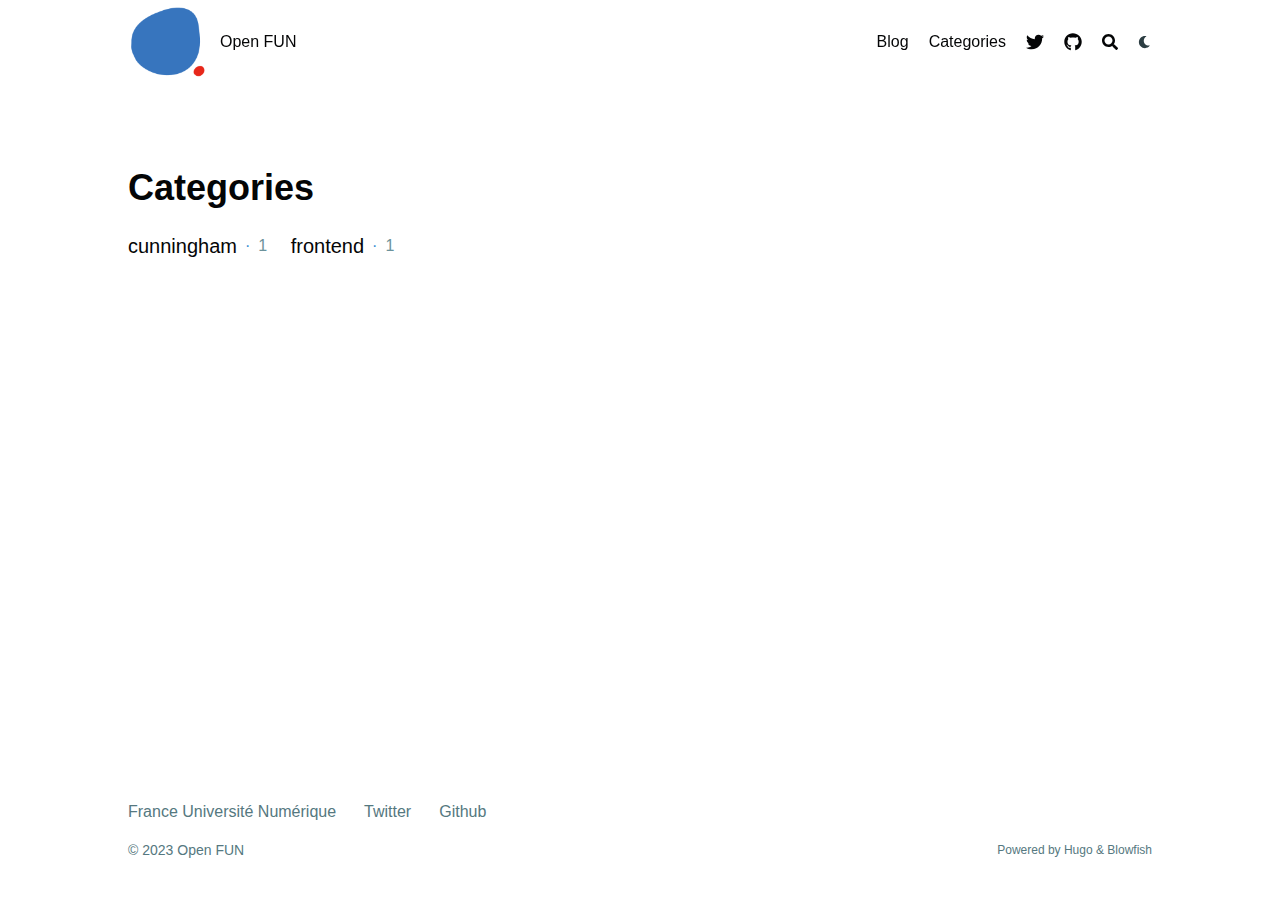
==== commit 596897f0: "deploy: aeb7648c18fcaedf6c02b0e74e73bcaafa1a14b3" ====
--- a/categories/index.html
+++ b/categories/index.html
@@ -1,15 +1,16 @@
-<!doctype html><html lang=en-us dir=ltr class=scroll-smooth data-default-appearance=light data-auto-appearance=true><head><meta charset=utf-8><meta http-equiv=content-language content="en-us"><meta name=viewport content="width=device-width,initial-scale=1"><meta http-equiv=x-ua-compatible content="ie=edge"><title>Categories &#183; Open FUN</title><meta name=title content="Categories &#183; Open FUN"><link rel=canonical href=https://blog.openfun.fr/categories/><link rel=alternate type=application/rss+xml href=/categories/index.xml title="Open FUN"><link type=text/css rel=stylesheet href=/css/main.bundle.min.d86f8bfa9b49cb8fd92980824343a4a9949871dd1b2ae904e70bdfd050054fb00b5f5e5edc96e956592944aff49d87aee314bb03bdf1f2294d7e78ad89f4b168.css integrity="sha512-2G+L+ptJy4/ZKYCCQ0OkqZSYcd0bKukE5wvf0FAFT7ALX15e3JbpVlkpRK/0nYeu4xS7A73x8ilNfnitifSxaA=="><script type=text/javascript src=/js/main.min.cf83e1357eefb8bdf1542850d66d8007d620e4050b5715dc83f4a921d36ce9ce47d0d13c5d85f2b0ff8318d2877eec2f63b931bd47417a81a538327af927da3e.js integrity="sha512-z4PhNX7vuL3xVChQ1m2AB9Yg5AULVxXcg/SpIdNs6c5H0NE8XYXysP+DGNKHfuwvY7kxvUdBeoGlODJ6+SfaPg=="></script>
-<script type=text/javascript src=/js/appearance.min.f94f4c4636d9e3ec8f5ee53cdc8ffa3d01bf87cd92ac85e6797550b1e2b80dc9118d838f3eb24c55109352455e72ff082dfe560283154e5a8f87fd75107b59c4.js integrity="sha512-+U9MRjbZ4+yPXuU83I/6PQG/h82SrIXmeXVQseK4DckRjYOPPrJMVRCTUkVecv8ILf5WAoMVTlqPh/11EHtZxA=="></script>
+<!doctype html><html lang=en-us dir=ltr class=scroll-smooth data-default-appearance=light data-auto-appearance=true><head><meta charset=utf-8><meta http-equiv=content-language content="en-us"><meta name=viewport content="width=device-width,initial-scale=1"><meta http-equiv=x-ua-compatible content="ie=edge"><title>Categories &#183; Open FUN</title><meta name=title content="Categories &#183; Open FUN"><link rel=canonical href=https://blog.openfun.fr/categories/><link rel=alternate type=application/rss+xml href=/categories/index.xml title="Open FUN"><link type=text/css rel=stylesheet href=/css/main.bundle.min.2989e2bca17e3a43d62b43fd99db0074f638baf34d88014624ecac5a1868518ae02f82673960c47dfdb70c72887a86aafe4cb556e6f9e8a94b577ff854f121b1.css integrity="sha512-KYnivKF+OkPWK0P9mdsAdPY4uvNNiAFGJOysWhhoUYrgL4JnOWDEff23DHKIeoaq/ky1Vub56KlLV3/4VPEhsQ=="><script type=text/javascript src=/js/appearance.min.f94f4c4636d9e3ec8f5ee53cdc8ffa3d01bf87cd92ac85e6797550b1e2b80dc9118d838f3eb24c55109352455e72ff082dfe560283154e5a8f87fd75107b59c4.js integrity="sha512-+U9MRjbZ4+yPXuU83I/6PQG/h82SrIXmeXVQseK4DckRjYOPPrJMVRCTUkVecv8ILf5WAoMVTlqPh/11EHtZxA=="></script>
 <script defer type=text/javascript id=script-bundle src=/js/main.bundle.min.3ddcf04f5b0d4c32f72e726d3c12eebccd8c3c9f9daa9a13414808895de0ae1e1cdddda6849680d5bd96dbb60d0b1e0b24c29f5c83e5631e55e7e6bc02015490.js integrity="sha512-PdzwT1sNTDL3LnJtPBLuvM2MPJ+dqpoTQUgIiV3grh4c3d2mhJaA1b2W27YNCx4LJMKfXIPlYx5V5+a8AgFUkA==" data-copy data-copied></script>
 <script src=/js/zoom.min.js></script>
-<link rel=apple-touch-icon sizes=180x180 href=/apple-touch-icon.png><link rel=icon type=image/png sizes=32x32 href=/favicon-32x32.png><link rel=icon type=image/png sizes=16x16 href=/favicon-16x16.png><link rel=manifest href=/site.webmanifest><meta property="og:title" content="Categories"><meta property="og:description" content><meta property="og:type" content="website"><meta property="og:url" content="https://blog.openfun.fr/categories/"><meta name=twitter:card content="summary"><meta name=twitter:title content="Categories"><meta name=twitter:description content><meta name=author content="Open FUN"><link href=https://twitter.com/open_fun rel=me><link href=https://github.com/openfun rel=me></head><body class="flex flex-col h-screen px-6 m-auto text-lg leading-7 max-w-7xl bg-neutral text-neutral-900 dark:bg-neutral-800 dark:text-neutral sm:px-14 md:px-24 lg:px-32"><div id=the-top class="absolute flex self-center"><a class="px-3 py-1 text-sm -translate-y-8 rounded-b-lg bg-primary-200 focus:translate-y-0 dark:bg-neutral-600" href=#main-content><span class="font-bold text-primary-600 ltr:pr-2 rtl:pl-2 dark:text-primary-400">&darr;</span>Skip to main content</a></div><div class=min-h-[148px]></div><div class="fixed inset-x-0 h-[120px] pl-[24px] pr-[24px] sbackdrop-blur-xl sshadown-2xl" style=z-index:100><div id=menu-blur class="absolute opacity-0 inset-x-0 top-0 h-full single_hero_background nozoom backdrop-blur-2xl shadow-2xl"></div><div class="relative max-w-[64rem] h-[100px] ml-auto mr-auto"><div style=padding-left:0;padding-right:0 class="flex items-center justify-between px-4 py-6 sm:px-6 md:justify-start space-x-3"><div><a href=/ class=flex><span class=sr-only>Open FUN</span>
-<img src=/logo-minify@2x.png width=128 height=128 class="max-h-[5rem] max-w-[5rem] object-scale-down object-left nozoom" alt="Open FUN"></a></div><div class="flex flex-1 items-center justify-between"><nav class="flex space-x-3"><a href=/ class="text-base font-medium text-gray-500 hover:text-gray-900">Open FUN</a></nav><div class="hidden md:flex items-center space-x-5 md:ml-12"><a href class="text-base font-medium text-gray-500 hover:text-gray-900" title>Blog</a>
-<a href=/categories/ class="text-base font-medium text-gray-500 hover:text-gray-900" title=Categories>Categories</a>
-<a href=https://github.com/openfun target=_blank class="text-base font-medium text-gray-500 hover:text-gray-900" title><span class="relative block icon"><svg xmlns="http://www.w3.org/2000/svg" viewBox="0 0 512 512"><path fill="currentcolor" d="M459.37 151.716c.325 4.548.325 9.097.325 13.645.0 138.72-105.583 298.558-298.558 298.558-59.452.0-114.68-17.219-161.137-47.106 8.447.974 16.568 1.299 25.34 1.299 49.055.0 94.213-16.568 130.274-44.832-46.132-.975-84.792-31.188-98.112-72.772 6.498.974 12.995 1.624 19.818 1.624 9.421.0 18.843-1.3 27.614-3.573-48.081-9.747-84.143-51.98-84.143-102.985v-1.299c13.969 7.797 30.214 12.67 47.431 13.319-28.264-18.843-46.781-51.005-46.781-87.391.0-19.492 5.197-37.36 14.294-52.954 51.655 63.675 129.3 105.258 216.365 109.807-1.624-7.797-2.599-15.918-2.599-24.04.0-57.828 46.782-104.934 104.934-104.934 30.213.0 57.502 12.67 76.67 33.137 23.715-4.548 46.456-13.32 66.599-25.34-7.798 24.366-24.366 44.833-46.132 57.827 21.117-2.273 41.584-8.122 60.426-16.243-14.292 20.791-32.161 39.308-52.628 54.253z"/></svg></span></a><a href=https://github.com/openfun target=_blank class="text-base font-medium text-gray-500 hover:text-gray-900" title><span class="relative block icon"><svg xmlns="http://www.w3.org/2000/svg" viewBox="0 0 496 512"><path fill="currentcolor" d="M165.9 397.4c0 2-2.3 3.6-5.2 3.6-3.3.3-5.6-1.3-5.6-3.6.0-2 2.3-3.6 5.2-3.6 3-.3 5.6 1.3 5.6 3.6zm-31.1-4.5c-.7 2 1.3 4.3 4.3 4.9 2.6 1 5.6.0 6.2-2s-1.3-4.3-4.3-5.2c-2.6-.7-5.5.3-6.2 2.3zm44.2-1.7c-2.9.7-4.9 2.6-4.6 4.9.3 2 2.9 3.3 5.9 2.6 2.9-.7 4.9-2.6 4.6-4.6-.3-1.9-3-3.2-5.9-2.9zM244.8 8C106.1 8 0 113.3.0 252c0 110.9 69.8 205.8 169.5 239.2 12.8 2.3 17.3-5.6 17.3-12.1.0-6.2-.3-40.4-.3-61.4.0.0-70 15-84.7-29.8.0.0-11.4-29.1-27.8-36.6.0.0-22.9-15.7 1.6-15.4.0.0 24.9 2 38.6 25.8 21.9 38.6 58.6 27.5 72.9 20.9 2.3-16 8.8-27.1 16-33.7-55.9-6.2-112.3-14.3-112.3-110.5.0-27.5 7.6-41.3 23.6-58.9-2.6-6.5-11.1-33.3 2.6-67.9 20.9-6.5 69 27 69 27 20-5.6 41.5-8.5 62.8-8.5s42.8 2.9 62.8 8.5c0 0 48.1-33.6 69-27 13.7 34.7 5.2 61.4 2.6 67.9 16 17.7 25.8 31.5 25.8 58.9.0 96.5-58.9 104.2-114.8 110.5 9.2 7.9 17 22.9 17 46.4.0 33.7-.3 75.4-.3 83.6.0 6.5 4.6 14.4 17.3 12.1C428.2 457.8 496 362.9 496 252 496 113.3 383.5 8 244.8 8zM97.2 352.9c-1.3 1-1 3.3.7 5.2 1.6 1.6 3.9 2.3 5.2 1 1.3-1 1-3.3-.7-5.2-1.6-1.6-3.9-2.3-5.2-1zm-10.8-8.1c-.7 1.3.3 2.9 2.3 3.9 1.6 1 3.6.7 4.3-.7.7-1.3-.3-2.9-2.3-3.9-2-.6-3.6-.3-4.3.7zm32.4 35.6c-1.6 1.3-1 4.3 1.3 6.2 2.3 2.3 5.2 2.6 6.5 1 1.3-1.3.7-4.3-1.3-6.2-2.2-2.3-5.2-2.6-6.5-1zm-11.4-14.7c-1.6 1-1.6 3.6.0 5.9 1.6 2.3 4.3 3.3 5.6 2.3 1.6-1.3 1.6-3.9.0-6.2-1.4-2.3-4-3.3-5.6-2z"/></svg></span></a><button id=search-button class="text-base hover:text-primary-600 dark:hover:text-primary-400" title>
-<span class="relative block icon"><svg aria-hidden="true" focusable="false" data-prefix="fas" data-icon="search" class="svg-inline--fa fa-search fa-w-16" role="img" xmlns="http://www.w3.org/2000/svg" viewBox="0 0 512 512"><path fill="currentcolor" d="M505 442.7 405.3 343c-4.5-4.5-10.6-7-17-7H372c27.6-35.3 44-79.7 44-128C416 93.1 322.9.0 208 0S0 93.1.0 208s93.1 208 208 208c48.3.0 92.7-16.4 128-44v16.3c0 6.4 2.5 12.5 7 17l99.7 99.7c9.4 9.4 24.6 9.4 33.9.0l28.3-28.3c9.4-9.4 9.4-24.6.1-34zM208 336c-70.7.0-128-57.2-128-128 0-70.7 57.2-128 128-128 70.7.0 128 57.2 128 128 0 70.7-57.2 128-128 128z"/></svg></span></button><div class="ltr:mr-14 rtl:ml-14 cursor-pointer text-sm text-neutral-700 hover:text-primary-600 dark:text-neutral dark:hover:text-primary-400"><button id=appearance-switcher type=button><div class="flex items-center justify-center h-12 dark:hidden"><span class="relative block icon"><svg xmlns="http://www.w3.org/2000/svg" viewBox="0 0 512 512"><path fill="currentcolor" d="M32 256C32 132.2 132.3 32 255.8 32c11.36.0 29.7 1.668 40.9 3.746 9.616 1.777 11.75 14.63 3.279 19.44C245 86.5 211.2 144.6 211.2 207.8c0 109.7 99.71 193 208.3 172.3 9.561-1.805 16.28 9.324 10.11 16.95C387.9 448.6 324.8 480 255.8 480 132.1 480 32 379.6 32 256z"/></svg></span></div><div class="items-center justify-center hidden h-12 dark:flex"><span class="relative block icon"><svg xmlns="http://www.w3.org/2000/svg" viewBox="0 0 512 512"><path fill="currentcolor" d="M256 159.1c-53.02.0-95.1 42.98-95.1 95.1s41.2 96.9 95.1 96.9 95.1-42.98 95.1-95.1S309 159.1 256 159.1zM509.3 347l-63.2-91.9 63.15-91.01c6.332-9.125 1.104-21.74-9.826-23.72l-109-19.7-19.7-109c-1.975-10.93-14.59-16.16-23.72-9.824L256 65.89 164.1 2.736c-9.125-6.332-21.74-1.107-23.72 9.824L121.6 121.6 12.56 141.3C1.633 143.2-3.596 155.9 2.736 164.1L65.89 256 2.74 347.01c-6.332 9.125-1.105 21.74 9.824 23.72l109 19.7 19.7 109c1.975 10.93 14.59 16.16 23.72 9.824L256 446.1l91.01 63.15c9.127 6.334 21.75 1.107 23.72-9.822l19.7-109 109-19.7C510.4 368.8 515.6 356.1 509.3 347zM256 383.1c-70.69.0-127.1-57.31-127.1-127.1.0-70.69 57.31-127.1 127.1-127.1S383.1 186.2 383.1 256c0 70.7-56.4 127.1-127.1 127.1z"/></svg></span></div></button></div></div><div class="flex md:hidden items-center space-x-5 md:ml-12"><span></span>
-<button id=search-button-mobile class="text-base hover:text-primary-600 dark:hover:text-primary-400" title="Search (/)">
+<link rel=apple-touch-icon sizes=180x180 href=/apple-touch-icon.png><link rel=icon type=image/png sizes=32x32 href=/favicon-32x32.png><link rel=icon type=image/png sizes=16x16 href=/favicon-16x16.png><link rel=manifest href=/site.webmanifest><meta property="og:title" content="Categories"><meta property="og:description" content><meta property="og:type" content="website"><meta property="og:url" content="https://blog.openfun.fr/categories/"><meta name=twitter:card content="summary"><meta name=twitter:title content="Categories"><meta name=twitter:description content><meta name=author content="Open FUN"><link href=https://twitter.com/open_fun rel=me><link href=https://github.com/openfun rel=me><script src=/lib/jquery/jquery.slim.min.js integrity></script></head><body class="flex flex-col h-screen px-6 m-auto text-lg leading-7 max-w-7xl bg-neutral text-neutral-900 dark:bg-neutral-800 dark:text-neutral sm:px-14 md:px-24 lg:px-32"><div id=the-top class="absolute flex self-center"><a class="px-3 py-1 text-sm -translate-y-8 rounded-b-lg bg-primary-200 focus:translate-y-0 dark:bg-neutral-600" href=#main-content><span class="font-bold text-primary-600 ltr:pr-2 rtl:pl-2 dark:text-primary-400">&darr;</span>Skip to main content</a></div><div class=min-h-[148px]></div><div class="fixed inset-x-0 pl-[24px] pr-[24px] sbackdrop-blur-xl sshadown-2xl" style=z-index:100><div id=menu-blur class="absolute opacity-0 inset-x-0 top-0 h-full single_hero_background nozoom backdrop-blur-2xl shadow-2xl"></div><div class="relative max-w-[64rem] ml-auto mr-auto"><div style=padding-left:0;padding-right:0;padding-top:2px;padding-bottom:3px class="main-menu flex items-center justify-between px-4 py-6 sm:px-6 md:justify-start space-x-3"><div><a href=/ class=flex><span class=sr-only>Open FUN</span>
+<img src=/logo-minify@2x.png width=128 height=128 class="max-h-[5rem] max-w-[5rem] object-scale-down object-left nozoom" alt="Open FUN"></a></div><div class="flex flex-1 items-center justify-between"><nav class="flex space-x-3"><a href=/ class="text-base font-medium text-gray-500 hover:text-gray-900">Open FUN</a></nav><nav class="hidden md:flex items-center space-x-5 md:ml-12"><a href=/posts/ class="flex items-center"><p class="text-base font-medium text-gray-500 hover:text-gray-900" title=Posts>Blog</p></a><a href=/categories/ class="flex items-center"><p class="text-base font-medium text-gray-500 hover:text-gray-900" title=Categories>Categories</p></a><a href=https://github.com/openfun target=_blank class="flex items-center"><span><span class="relative block icon"><svg xmlns="http://www.w3.org/2000/svg" viewBox="0 0 512 512"><path fill="currentcolor" d="M459.37 151.716c.325 4.548.325 9.097.325 13.645.0 138.72-105.583 298.558-298.558 298.558-59.452.0-114.68-17.219-161.137-47.106 8.447.974 16.568 1.299 25.34 1.299 49.055.0 94.213-16.568 130.274-44.832-46.132-.975-84.792-31.188-98.112-72.772 6.498.974 12.995 1.624 19.818 1.624 9.421.0 18.843-1.3 27.614-3.573-48.081-9.747-84.143-51.98-84.143-102.985v-1.299c13.969 7.797 30.214 12.67 47.431 13.319-28.264-18.843-46.781-51.005-46.781-87.391.0-19.492 5.197-37.36 14.294-52.954 51.655 63.675 129.3 105.258 216.365 109.807-1.624-7.797-2.599-15.918-2.599-24.04.0-57.828 46.782-104.934 104.934-104.934 30.213.0 57.502 12.67 76.67 33.137 23.715-4.548 46.456-13.32 66.599-25.34-7.798 24.366-24.366 44.833-46.132 57.827 21.117-2.273 41.584-8.122 60.426-16.243-14.292 20.791-32.161 39.308-52.628 54.253z"/></svg></span></span><p class="text-base font-medium text-gray-500 hover:text-gray-900" title></p></a><a href=https://github.com/openfun target=_blank class="flex items-center"><span><span class="relative block icon"><svg xmlns="http://www.w3.org/2000/svg" viewBox="0 0 496 512"><path fill="currentcolor" d="M165.9 397.4c0 2-2.3 3.6-5.2 3.6-3.3.3-5.6-1.3-5.6-3.6.0-2 2.3-3.6 5.2-3.6 3-.3 5.6 1.3 5.6 3.6zm-31.1-4.5c-.7 2 1.3 4.3 4.3 4.9 2.6 1 5.6.0 6.2-2s-1.3-4.3-4.3-5.2c-2.6-.7-5.5.3-6.2 2.3zm44.2-1.7c-2.9.7-4.9 2.6-4.6 4.9.3 2 2.9 3.3 5.9 2.6 2.9-.7 4.9-2.6 4.6-4.6-.3-1.9-3-3.2-5.9-2.9zM244.8 8C106.1 8 0 113.3.0 252c0 110.9 69.8 205.8 169.5 239.2 12.8 2.3 17.3-5.6 17.3-12.1.0-6.2-.3-40.4-.3-61.4.0.0-70 15-84.7-29.8.0.0-11.4-29.1-27.8-36.6.0.0-22.9-15.7 1.6-15.4.0.0 24.9 2 38.6 25.8 21.9 38.6 58.6 27.5 72.9 20.9 2.3-16 8.8-27.1 16-33.7-55.9-6.2-112.3-14.3-112.3-110.5.0-27.5 7.6-41.3 23.6-58.9-2.6-6.5-11.1-33.3 2.6-67.9 20.9-6.5 69 27 69 27 20-5.6 41.5-8.5 62.8-8.5s42.8 2.9 62.8 8.5c0 0 48.1-33.6 69-27 13.7 34.7 5.2 61.4 2.6 67.9 16 17.7 25.8 31.5 25.8 58.9.0 96.5-58.9 104.2-114.8 110.5 9.2 7.9 17 22.9 17 46.4.0 33.7-.3 75.4-.3 83.6.0 6.5 4.6 14.4 17.3 12.1C428.2 457.8 496 362.9 496 252 496 113.3 383.5 8 244.8 8zM97.2 352.9c-1.3 1-1 3.3.7 5.2 1.6 1.6 3.9 2.3 5.2 1 1.3-1 1-3.3-.7-5.2-1.6-1.6-3.9-2.3-5.2-1zm-10.8-8.1c-.7 1.3.3 2.9 2.3 3.9 1.6 1 3.6.7 4.3-.7.7-1.3-.3-2.9-2.3-3.9-2-.6-3.6-.3-4.3.7zm32.4 35.6c-1.6 1.3-1 4.3 1.3 6.2 2.3 2.3 5.2 2.6 6.5 1 1.3-1.3.7-4.3-1.3-6.2-2.2-2.3-5.2-2.6-6.5-1zm-11.4-14.7c-1.6 1-1.6 3.6.0 5.9 1.6 2.3 4.3 3.3 5.6 2.3 1.6-1.3 1.6-3.9.0-6.2-1.4-2.3-4-3.3-5.6-2z"/></svg></span></span><p class="text-base font-medium text-gray-500 hover:text-gray-900" title></p></a><button id=search-button class="text-base hover:text-primary-600 dark:hover:text-primary-400" title>
+<span class="relative block icon"><svg aria-hidden="true" focusable="false" data-prefix="fas" data-icon="search" class="svg-inline--fa fa-search fa-w-16" role="img" xmlns="http://www.w3.org/2000/svg" viewBox="0 0 512 512"><path fill="currentcolor" d="M505 442.7 405.3 343c-4.5-4.5-10.6-7-17-7H372c27.6-35.3 44-79.7 44-128C416 93.1 322.9.0 208 0S0 93.1.0 208s93.1 208 208 208c48.3.0 92.7-16.4 128-44v16.3c0 6.4 2.5 12.5 7 17l99.7 99.7c9.4 9.4 24.6 9.4 33.9.0l28.3-28.3c9.4-9.4 9.4-24.6.1-34zM208 336c-70.7.0-128-57.2-128-128 0-70.7 57.2-128 128-128 70.7.0 128 57.2 128 128 0 70.7-57.2 128-128 128z"/></svg></span></button><div class="ltr:mr-14 rtl:ml-14 cursor-pointer text-sm text-neutral-700 hover:text-primary-600 dark:text-neutral dark:hover:text-primary-400"><button id=appearance-switcher type=button><div class="flex items-center justify-center h-12 dark:hidden"><span class="relative block icon"><svg xmlns="http://www.w3.org/2000/svg" viewBox="0 0 512 512"><path fill="currentcolor" d="M32 256C32 132.2 132.3 32 255.8 32c11.36.0 29.7 1.668 40.9 3.746 9.616 1.777 11.75 14.63 3.279 19.44C245 86.5 211.2 144.6 211.2 207.8c0 109.7 99.71 193 208.3 172.3 9.561-1.805 16.28 9.324 10.11 16.95C387.9 448.6 324.8 480 255.8 480 132.1 480 32 379.6 32 256z"/></svg></span></div><div class="items-center justify-center hidden h-12 dark:flex"><span class="relative block icon"><svg xmlns="http://www.w3.org/2000/svg" viewBox="0 0 512 512"><path fill="currentcolor" d="M256 159.1c-53.02.0-95.1 42.98-95.1 95.1s41.2 96.9 95.1 96.9 95.1-42.98 95.1-95.1S309 159.1 256 159.1zM509.3 347l-63.2-91.9 63.15-91.01c6.332-9.125 1.104-21.74-9.826-23.72l-109-19.7-19.7-109c-1.975-10.93-14.59-16.16-23.72-9.824L256 65.89 164.1 2.736c-9.125-6.332-21.74-1.107-23.72 9.824L121.6 121.6 12.56 141.3C1.633 143.2-3.596 155.9 2.736 164.1L65.89 256 2.74 347.01c-6.332 9.125-1.105 21.74 9.824 23.72l109 19.7 19.7 109c1.975 10.93 14.59 16.16 23.72 9.824L256 446.1l91.01 63.15c9.127 6.334 21.75 1.107 23.72-9.822l19.7-109 109-19.7C510.4 368.8 515.6 356.1 509.3 347zM256 383.1c-70.69.0-127.1-57.31-127.1-127.1.0-70.69 57.31-127.1 127.1-127.1S383.1 186.2 383.1 256c0 70.7-56.4 127.1-127.1 127.1z"/></svg></span></div></button></div></nav><div class="flex md:hidden items-center space-x-5 md:ml-12"><span></span>
+<button id=search-button-mobile class="text-base hover:text-primary-600 dark:hover:text-primary-400" title>
 <span class="relative block icon"><svg aria-hidden="true" focusable="false" data-prefix="fas" data-icon="search" class="svg-inline--fa fa-search fa-w-16" role="img" xmlns="http://www.w3.org/2000/svg" viewBox="0 0 512 512"><path fill="currentcolor" d="M505 442.7 405.3 343c-4.5-4.5-10.6-7-17-7H372c27.6-35.3 44-79.7 44-128C416 93.1 322.9.0 208 0S0 93.1.0 208s93.1 208 208 208c48.3.0 92.7-16.4 128-44v16.3c0 6.4 2.5 12.5 7 17l99.7 99.7c9.4 9.4 24.6 9.4 33.9.0l28.3-28.3c9.4-9.4 9.4-24.6.1-34zM208 336c-70.7.0-128-57.2-128-128 0-70.7 57.2-128 128-128 70.7.0 128 57.2 128 128 0 70.7-57.2 128-128 128z"/></svg></span></button>
-<button id=appearance-switcher-mobile type=button style=margin-right:5px><div class="flex items-center justify-center h-12 dark:hidden"><span class="relative block icon"><svg xmlns="http://www.w3.org/2000/svg" viewBox="0 0 512 512"><path fill="currentcolor" d="M32 256C32 132.2 132.3 32 255.8 32c11.36.0 29.7 1.668 40.9 3.746 9.616 1.777 11.75 14.63 3.279 19.44C245 86.5 211.2 144.6 211.2 207.8c0 109.7 99.71 193 208.3 172.3 9.561-1.805 16.28 9.324 10.11 16.95C387.9 448.6 324.8 480 255.8 480 132.1 480 32 379.6 32 256z"/></svg></span></div><div class="items-center justify-center hidden h-12 dark:flex"><span class="relative block icon"><svg xmlns="http://www.w3.org/2000/svg" viewBox="0 0 512 512"><path fill="currentcolor" d="M256 159.1c-53.02.0-95.1 42.98-95.1 95.1s41.2 96.9 95.1 96.9 95.1-42.98 95.1-95.1S309 159.1 256 159.1zM509.3 347l-63.2-91.9 63.15-91.01c6.332-9.125 1.104-21.74-9.826-23.72l-109-19.7-19.7-109c-1.975-10.93-14.59-16.16-23.72-9.824L256 65.89 164.1 2.736c-9.125-6.332-21.74-1.107-23.72 9.824L121.6 121.6 12.56 141.3C1.633 143.2-3.596 155.9 2.736 164.1L65.89 256 2.74 347.01c-6.332 9.125-1.105 21.74 9.824 23.72l109 19.7 19.7 109c1.975 10.93 14.59 16.16 23.72 9.824L256 446.1l91.01 63.15c9.127 6.334 21.75 1.107 23.72-9.822l19.7-109 109-19.7C510.4 368.8 515.6 356.1 509.3 347zM256 383.1c-70.69.0-127.1-57.31-127.1-127.1.0-70.69 57.31-127.1 127.1-127.1S383.1 186.2 383.1 256c0 70.7-56.4 127.1-127.1 127.1z"/></svg></span></div></button></div></div><div class="-my-2 -mr-2 md:hidden"><label id=menu-button for=menu-controller class=block><input type=checkbox id=menu-controller class=hidden><div class="cursor-pointer hover:text-primary-600 dark:hover:text-primary-400"><span class="relative block icon"><svg xmlns="http://www.w3.org/2000/svg" viewBox="0 0 448 512"><path fill="currentcolor" d="M0 96C0 78.33 14.33 64 32 64H416c17.7.0 32 14.33 32 32 0 17.7-14.3 32-32 32H32C14.33 128 0 113.7.0 96zM0 256c0-17.7 14.33-32 32-32H416c17.7.0 32 14.3 32 32s-14.3 32-32 32H32c-17.67.0-32-14.3-32-32zM416 448H32c-17.67.0-32-14.3-32-32s14.33-32 32-32H416c17.7.0 32 14.3 32 32s-14.3 32-32 32z"/></svg></span></div><div id=menu-wrapper style=padding-top:25px class="fixed inset-0 z-30 invisible w-screen h-screen m-auto overflow-auto transition-opacity opacity-0 cursor-default bg-neutral-100/50 backdrop-blur-sm dark:bg-neutral-900/50"><ul class="flex movedown flex-col w-full px-6 py-6 mx-auto overflow-visible list-none ltr:text-right rtl:text-left max-w-7xl sm:px-14 md:px-24 lg:px-32 sm:py-10 sm:pt-10"><li class=mb-1><span class="cursor-pointer hover:text-primary-600 dark:hover:text-primary-400"><span class="relative block icon"><svg xmlns="http://www.w3.org/2000/svg" viewBox="0 0 320 512"><path fill="currentcolor" d="M310.6 361.4c12.5 12.5 12.5 32.75.0 45.25C304.4 412.9 296.2 416 288 416s-16.38-3.125-22.62-9.375L160 301.3 54.63 406.6C48.38 412.9 40.19 416 32 416S15.63 412.9 9.375 406.6c-12.5-12.5-12.5-32.75.0-45.25l105.4-105.4L9.375 150.6c-12.5-12.5-12.5-32.75.0-45.25s32.75-12.5 45.25.0L160 210.8l105.4-105.4c12.5-12.5 32.75-12.5 45.25.0s12.5 32.75.0 45.25l-105.4 105.4L310.6 361.4z"/></svg></span></span></li><li class=mb-1><a class="decoration-primary-500 hover:underline hover:decoration-2 hover:underline-offset-2" href title><span class="inline-block align-text-bottom"></span>Blog</a></li><li class=mb-1><a class="decoration-primary-500 hover:underline hover:decoration-2 hover:underline-offset-2" href=/categories/ title=Categories><span class="inline-block align-text-bottom"></span>Categories</a></li><li class=mb-1><a target=_blank class="decoration-primary-500 hover:underline hover:decoration-2 hover:underline-offset-2" href=https://github.com/openfun title><span class="inline-block align-text-bottom"><span class="relative block icon"><svg xmlns="http://www.w3.org/2000/svg" viewBox="0 0 512 512"><path fill="currentcolor" d="M459.37 151.716c.325 4.548.325 9.097.325 13.645.0 138.72-105.583 298.558-298.558 298.558-59.452.0-114.68-17.219-161.137-47.106 8.447.974 16.568 1.299 25.34 1.299 49.055.0 94.213-16.568 130.274-44.832-46.132-.975-84.792-31.188-98.112-72.772 6.498.974 12.995 1.624 19.818 1.624 9.421.0 18.843-1.3 27.614-3.573-48.081-9.747-84.143-51.98-84.143-102.985v-1.299c13.969 7.797 30.214 12.67 47.431 13.319-28.264-18.843-46.781-51.005-46.781-87.391.0-19.492 5.197-37.36 14.294-52.954 51.655 63.675 129.3 105.258 216.365 109.807-1.624-7.797-2.599-15.918-2.599-24.04.0-57.828 46.782-104.934 104.934-104.934 30.213.0 57.502 12.67 76.67 33.137 23.715-4.548 46.456-13.32 66.599-25.34-7.798 24.366-24.366 44.833-46.132 57.827 21.117-2.273 41.584-8.122 60.426-16.243-14.292 20.791-32.161 39.308-52.628 54.253z"/></svg></span></span></a></li><li class=mb-1><a target=_blank class="decoration-primary-500 hover:underline hover:decoration-2 hover:underline-offset-2" href=https://github.com/openfun title><span class="inline-block align-text-bottom"><span class="relative block icon"><svg xmlns="http://www.w3.org/2000/svg" viewBox="0 0 496 512"><path fill="currentcolor" d="M165.9 397.4c0 2-2.3 3.6-5.2 3.6-3.3.3-5.6-1.3-5.6-3.6.0-2 2.3-3.6 5.2-3.6 3-.3 5.6 1.3 5.6 3.6zm-31.1-4.5c-.7 2 1.3 4.3 4.3 4.9 2.6 1 5.6.0 6.2-2s-1.3-4.3-4.3-5.2c-2.6-.7-5.5.3-6.2 2.3zm44.2-1.7c-2.9.7-4.9 2.6-4.6 4.9.3 2 2.9 3.3 5.9 2.6 2.9-.7 4.9-2.6 4.6-4.6-.3-1.9-3-3.2-5.9-2.9zM244.8 8C106.1 8 0 113.3.0 252c0 110.9 69.8 205.8 169.5 239.2 12.8 2.3 17.3-5.6 17.3-12.1.0-6.2-.3-40.4-.3-61.4.0.0-70 15-84.7-29.8.0.0-11.4-29.1-27.8-36.6.0.0-22.9-15.7 1.6-15.4.0.0 24.9 2 38.6 25.8 21.9 38.6 58.6 27.5 72.9 20.9 2.3-16 8.8-27.1 16-33.7-55.9-6.2-112.3-14.3-112.3-110.5.0-27.5 7.6-41.3 23.6-58.9-2.6-6.5-11.1-33.3 2.6-67.9 20.9-6.5 69 27 69 27 20-5.6 41.5-8.5 62.8-8.5s42.8 2.9 62.8 8.5c0 0 48.1-33.6 69-27 13.7 34.7 5.2 61.4 2.6 67.9 16 17.7 25.8 31.5 25.8 58.9.0 96.5-58.9 104.2-114.8 110.5 9.2 7.9 17 22.9 17 46.4.0 33.7-.3 75.4-.3 83.6.0 6.5 4.6 14.4 17.3 12.1C428.2 457.8 496 362.9 496 252 496 113.3 383.5 8 244.8 8zM97.2 352.9c-1.3 1-1 3.3.7 5.2 1.6 1.6 3.9 2.3 5.2 1 1.3-1 1-3.3-.7-5.2-1.6-1.6-3.9-2.3-5.2-1zm-10.8-8.1c-.7 1.3.3 2.9 2.3 3.9 1.6 1 3.6.7 4.3-.7.7-1.3-.3-2.9-2.3-3.9-2-.6-3.6-.3-4.3.7zm32.4 35.6c-1.6 1.3-1 4.3 1.3 6.2 2.3 2.3 5.2 2.6 6.5 1 1.3-1.3.7-4.3-1.3-6.2-2.2-2.3-5.2-2.6-6.5-1zm-11.4-14.7c-1.6 1-1.6 3.6.0 5.9 1.6 2.3 4.3 3.3 5.6 2.3 1.6-1.3 1.6-3.9.0-6.2-1.4-2.3-4-3.3-5.6-2z"/></svg></span></span></a></li></ul></div></label></div></div></div></div><script>window.addEventListener("scroll",function(){var t=window.pageYOffset||document.documentElement.scrollTop||document.body.scrollTop||0,n=document.getElementById("menu-blur");n.style.opacity=t/300})</script><div class="relative flex flex-col grow"><main id=main-content class=grow><header><h1 class="mt-0 text-4xl font-extrabold text-neutral-900 dark:text-neutral">Categories</h1></header><section class="flex flex-wrap max-w-prose -mx-2 overflow-hidden"></section></main><footer class="py-10 print:hidden"><nav class="pb-4 text-base font-medium text-neutral-500 dark:text-neutral-400"><ul class="flex flex-col list-none sm:flex-row"><li class="mb-1 ltr:text-right rtl:text-left sm:mb-0 ltr:sm:mr-7 ltr:sm:last:mr-0 rtl:sm:ml-7 rtl:sm:last:ml-0"><a class="decoration-primary-500 hover:underline hover:decoration-2 hover:underline-offset-2" href=https://www.france-universite-numerique.fr/ title>France Université Numérique</a></li><li class="mb-1 ltr:text-right rtl:text-left sm:mb-0 ltr:sm:mr-7 ltr:sm:last:mr-0 rtl:sm:ml-7 rtl:sm:last:ml-0"><a class="decoration-primary-500 hover:underline hover:decoration-2 hover:underline-offset-2" href=https://twitter.com/open_fun title>Twitter</a></li><li class="mb-1 ltr:text-right rtl:text-left sm:mb-0 ltr:sm:mr-7 ltr:sm:last:mr-0 rtl:sm:ml-7 rtl:sm:last:ml-0"><a class="decoration-primary-500 hover:underline hover:decoration-2 hover:underline-offset-2" href=https://github.com/openfun title>Github</a></li></ul></nav><div class="flex items-center justify-between"><p class="text-sm text-neutral-500 dark:text-neutral-400">&copy;
-2022
-Open FUN</p><p class="text-xs text-neutral-500 dark:text-neutral-400">Powered by <a class="hover:underline hover:decoration-primary-400 hover:text-primary-500" href=https://gohugo.io/ target=_blank rel="noopener noreferrer">Hugo</a> & <a class="hover:underline hover:decoration-primary-400 hover:text-primary-500" href=https://nunocoracao.github.io/blowfish/ target=_blank rel="noopener noreferrer">Blowfish</a></p></div><script>mediumZoom(document.querySelectorAll("img:not(.nozoom)"),{margin:24,background:"rgba(0,0,0,0.5)",scrollOffset:0})</script><script type=text/javascript src=/js/process.min.2166d3adac1679c00a75161830ab5725d3efc0e3d3f8c2453fb01d0907948436c25f0f8a7ad824322fa22f3f9c85fd4d0a1d5c856f53b862157da25a57dc3d52.js integrity="sha512-IWbTrawWecAKdRYYMKtXJdPvwOPT+MJFP7AdCQeUhDbCXw+KetgkMi+iLz+chf1NCh1chW9TuGIVfaJaV9w9Ug=="></script></footer><div id=search-wrapper class="invisible fixed inset-0 flex h-screen w-screen cursor-default flex-col bg-neutral-500/50 p-4 backdrop-blur-sm dark:bg-neutral-900/50 sm:p-6 md:p-[10vh] lg:p-[12vh]" data-url=https://blog.openfun.fr style=z-index:500><div id=search-modal class="flex flex-col w-full max-w-3xl min-h-0 mx-auto border rounded-md shadow-lg top-20 border-neutral-200 bg-neutral dark:border-neutral-700 dark:bg-neutral-800"><header class="relative z-10 flex items-center justify-between flex-none px-2"><form class="flex items-center flex-auto min-w-0"><div class="flex items-center justify-center w-8 h-8 text-neutral-400"><span class="relative block icon"><svg aria-hidden="true" focusable="false" data-prefix="fas" data-icon="search" class="svg-inline--fa fa-search fa-w-16" role="img" xmlns="http://www.w3.org/2000/svg" viewBox="0 0 512 512"><path fill="currentcolor" d="M505 442.7 405.3 343c-4.5-4.5-10.6-7-17-7H372c27.6-35.3 44-79.7 44-128C416 93.1 322.9.0 208 0S0 93.1.0 208s93.1 208 208 208c48.3.0 92.7-16.4 128-44v16.3c0 6.4 2.5 12.5 7 17l99.7 99.7c9.4 9.4 24.6 9.4 33.9.0l28.3-28.3c9.4-9.4 9.4-24.6.1-34zM208 336c-70.7.0-128-57.2-128-128 0-70.7 57.2-128 128-128 70.7.0 128 57.2 128 128 0 70.7-57.2 128-128 128z"/></svg></span></div><input type=search id=search-query class="flex flex-auto h-12 mx-1 bg-transparent appearance-none focus:outline-dotted focus:outline-2 focus:outline-transparent" placeholder=Search tabindex=0></form><button id=close-search-button class="flex items-center justify-center w-8 h-8 text-neutral-700 hover:text-primary-600 dark:text-neutral dark:hover:text-primary-400" title="Close (Esc)">
+<button id=appearance-switcher-mobile type=button style=margin-right:5px><div class="flex items-center justify-center h-12 dark:hidden"><span class="relative block icon"><svg xmlns="http://www.w3.org/2000/svg" viewBox="0 0 512 512"><path fill="currentcolor" d="M32 256C32 132.2 132.3 32 255.8 32c11.36.0 29.7 1.668 40.9 3.746 9.616 1.777 11.75 14.63 3.279 19.44C245 86.5 211.2 144.6 211.2 207.8c0 109.7 99.71 193 208.3 172.3 9.561-1.805 16.28 9.324 10.11 16.95C387.9 448.6 324.8 480 255.8 480 132.1 480 32 379.6 32 256z"/></svg></span></div><div class="items-center justify-center hidden h-12 dark:flex"><span class="relative block icon"><svg xmlns="http://www.w3.org/2000/svg" viewBox="0 0 512 512"><path fill="currentcolor" d="M256 159.1c-53.02.0-95.1 42.98-95.1 95.1s41.2 96.9 95.1 96.9 95.1-42.98 95.1-95.1S309 159.1 256 159.1zM509.3 347l-63.2-91.9 63.15-91.01c6.332-9.125 1.104-21.74-9.826-23.72l-109-19.7-19.7-109c-1.975-10.93-14.59-16.16-23.72-9.824L256 65.89 164.1 2.736c-9.125-6.332-21.74-1.107-23.72 9.824L121.6 121.6 12.56 141.3C1.633 143.2-3.596 155.9 2.736 164.1L65.89 256 2.74 347.01c-6.332 9.125-1.105 21.74 9.824 23.72l109 19.7 19.7 109c1.975 10.93 14.59 16.16 23.72 9.824L256 446.1l91.01 63.15c9.127 6.334 21.75 1.107 23.72-9.822l19.7-109 109-19.7C510.4 368.8 515.6 356.1 509.3 347zM256 383.1c-70.69.0-127.1-57.31-127.1-127.1.0-70.69 57.31-127.1 127.1-127.1S383.1 186.2 383.1 256c0 70.7-56.4 127.1-127.1 127.1z"/></svg></span></div></button></div></div><div class="-my-2 -mr-2 md:hidden"><label id=menu-button for=menu-controller class=block><input type=checkbox id=menu-controller class=hidden><div class="cursor-pointer hover:text-primary-600 dark:hover:text-primary-400"><span class="relative block icon"><svg xmlns="http://www.w3.org/2000/svg" viewBox="0 0 448 512"><path fill="currentcolor" d="M0 96C0 78.33 14.33 64 32 64H416c17.7.0 32 14.33 32 32 0 17.7-14.3 32-32 32H32C14.33 128 0 113.7.0 96zM0 256c0-17.7 14.33-32 32-32H416c17.7.0 32 14.3 32 32s-14.3 32-32 32H32c-17.67.0-32-14.3-32-32zM416 448H32c-17.67.0-32-14.3-32-32s14.33-32 32-32H416c17.7.0 32 14.3 32 32s-14.3 32-32 32z"/></svg></span></div><div id=menu-wrapper style=padding-top:5px class="fixed inset-0 z-30 invisible w-screen h-screen m-auto overflow-auto transition-opacity opacity-0 cursor-default bg-neutral-100/50 backdrop-blur-sm dark:bg-neutral-900/50"><ul class="flex space-y-2 mt-3 flex-col items-end w-full px-6 py-6 mx-auto overflow-visible list-none ltr:text-right rtl:text-left max-w-7xl"><li><span class="cursor-pointer inline-block align-text-bottom hover:text-primary-600 dark:hover:text-primary-400"><span class="relative block icon"><svg xmlns="http://www.w3.org/2000/svg" viewBox="0 0 320 512"><path fill="currentcolor" d="M310.6 361.4c12.5 12.5 12.5 32.75.0 45.25C304.4 412.9 296.2 416 288 416s-16.38-3.125-22.62-9.375L160 301.3 54.63 406.6C48.38 412.9 40.19 416 32 416S15.63 412.9 9.375 406.6c-12.5-12.5-12.5-32.75.0-45.25l105.4-105.4L9.375 150.6c-12.5-12.5-12.5-32.75.0-45.25s32.75-12.5 45.25.0L160 210.8l105.4-105.4c12.5-12.5 32.75-12.5 45.25.0s12.5 32.75.0 45.25l-105.4 105.4L310.6 361.4z"/></svg></span></span></li><li class=mt-1><a href=/posts/ class="flex items-center"><p class="text-bg font-bg text-gray-500 hover:text-gray-900" title=Posts>Blog</p></a></li><li class=mt-1><a href=/categories/ class="flex items-center"><p class="text-bg font-bg text-gray-500 hover:text-gray-900" title=Categories>Categories</p></a></li><li class=mt-1><a href=https://github.com/openfun target=_blank class="flex items-center"><div><span class="relative block icon"><svg xmlns="http://www.w3.org/2000/svg" viewBox="0 0 512 512"><path fill="currentcolor" d="M459.37 151.716c.325 4.548.325 9.097.325 13.645.0 138.72-105.583 298.558-298.558 298.558-59.452.0-114.68-17.219-161.137-47.106 8.447.974 16.568 1.299 25.34 1.299 49.055.0 94.213-16.568 130.274-44.832-46.132-.975-84.792-31.188-98.112-72.772 6.498.974 12.995 1.624 19.818 1.624 9.421.0 18.843-1.3 27.614-3.573-48.081-9.747-84.143-51.98-84.143-102.985v-1.299c13.969 7.797 30.214 12.67 47.431 13.319-28.264-18.843-46.781-51.005-46.781-87.391.0-19.492 5.197-37.36 14.294-52.954 51.655 63.675 129.3 105.258 216.365 109.807-1.624-7.797-2.599-15.918-2.599-24.04.0-57.828 46.782-104.934 104.934-104.934 30.213.0 57.502 12.67 76.67 33.137 23.715-4.548 46.456-13.32 66.599-25.34-7.798 24.366-24.366 44.833-46.132 57.827 21.117-2.273 41.584-8.122 60.426-16.243-14.292 20.791-32.161 39.308-52.628 54.253z"/></svg></span></div><p class="text-bg font-bg text-gray-500 hover:text-gray-900" title></p></a></li><li class=mt-1><a href=https://github.com/openfun target=_blank class="flex items-center"><div><span class="relative block icon"><svg xmlns="http://www.w3.org/2000/svg" viewBox="0 0 496 512"><path fill="currentcolor" d="M165.9 397.4c0 2-2.3 3.6-5.2 3.6-3.3.3-5.6-1.3-5.6-3.6.0-2 2.3-3.6 5.2-3.6 3-.3 5.6 1.3 5.6 3.6zm-31.1-4.5c-.7 2 1.3 4.3 4.3 4.9 2.6 1 5.6.0 6.2-2s-1.3-4.3-4.3-5.2c-2.6-.7-5.5.3-6.2 2.3zm44.2-1.7c-2.9.7-4.9 2.6-4.6 4.9.3 2 2.9 3.3 5.9 2.6 2.9-.7 4.9-2.6 4.6-4.6-.3-1.9-3-3.2-5.9-2.9zM244.8 8C106.1 8 0 113.3.0 252c0 110.9 69.8 205.8 169.5 239.2 12.8 2.3 17.3-5.6 17.3-12.1.0-6.2-.3-40.4-.3-61.4.0.0-70 15-84.7-29.8.0.0-11.4-29.1-27.8-36.6.0.0-22.9-15.7 1.6-15.4.0.0 24.9 2 38.6 25.8 21.9 38.6 58.6 27.5 72.9 20.9 2.3-16 8.8-27.1 16-33.7-55.9-6.2-112.3-14.3-112.3-110.5.0-27.5 7.6-41.3 23.6-58.9-2.6-6.5-11.1-33.3 2.6-67.9 20.9-6.5 69 27 69 27 20-5.6 41.5-8.5 62.8-8.5s42.8 2.9 62.8 8.5c0 0 48.1-33.6 69-27 13.7 34.7 5.2 61.4 2.6 67.9 16 17.7 25.8 31.5 25.8 58.9.0 96.5-58.9 104.2-114.8 110.5 9.2 7.9 17 22.9 17 46.4.0 33.7-.3 75.4-.3 83.6.0 6.5 4.6 14.4 17.3 12.1C428.2 457.8 496 362.9 496 252 496 113.3 383.5 8 244.8 8zM97.2 352.9c-1.3 1-1 3.3.7 5.2 1.6 1.6 3.9 2.3 5.2 1 1.3-1 1-3.3-.7-5.2-1.6-1.6-3.9-2.3-5.2-1zm-10.8-8.1c-.7 1.3.3 2.9 2.3 3.9 1.6 1 3.6.7 4.3-.7.7-1.3-.3-2.9-2.3-3.9-2-.6-3.6-.3-4.3.7zm32.4 35.6c-1.6 1.3-1 4.3 1.3 6.2 2.3 2.3 5.2 2.6 6.5 1 1.3-1.3.7-4.3-1.3-6.2-2.2-2.3-5.2-2.6-6.5-1zm-11.4-14.7c-1.6 1-1.6 3.6.0 5.9 1.6 2.3 4.3 3.3 5.6 2.3 1.6-1.3 1.6-3.9.0-6.2-1.4-2.3-4-3.3-5.6-2z"/></svg></span></div><p class="text-bg font-bg text-gray-500 hover:text-gray-900" title></p></a></li></ul></div></label></div></div></div></div><script>window.addEventListener("scroll",function(){var t=window.pageYOffset||document.documentElement.scrollTop||document.body.scrollTop||0,n=document.getElementById("menu-blur");n.style.opacity=t/300})</script><div class="relative flex flex-col grow"><main id=main-content class=grow><header><h1 class="mt-5 text-4xl font-extrabold text-neutral-900 dark:text-neutral">Categories</h1><div class="mt-1 mb-2 text-base text-neutral-500 dark:text-neutral-400 print:hidden"><div class="flex flex-row flex-wrap items-center"></div></div></header><script>var oid="views_taxonomy_categories",oid_likes="likes_taxonomy_categories"</script><script type=text/javascript src=/js/page.min.0e49973b4ad0a382c7c6012d8bff8226316642daabc4f8a20477bd08674f3da6e2fa993bc20ad4f51e7c5bb68e6f913a207a7c4fe37ea0e7b806894afce0a64e.js integrity="sha512-DkmXO0rQo4LHxgEti/+CJjFmQtqrxPiiBHe9CGdPPabi+pk7wgrU9R58W7aOb5E6IHp8T+N+oOe4BolK/OCmTg=="></script><section class="flex flex-wrap max-w-prose -mx-2 overflow-hidden"><article class="w-full px-2 my-3 overflow-hidden sm:w-1/2 md:w-1/3 lg:w-1/4 xl:w-1/4"><h2 class="flex items-center"><a class="text-xl font-medium decoration-primary-500 hover:underline hover:underline-offset-2" href=/categories/cunningham/>cunningham</a>
+<span class="px-2 text-base text-primary-500">&#183;</span>
+<span class="text-base text-neutral-400">1</span></h2></article><article class="w-full px-2 my-3 overflow-hidden sm:w-1/2 md:w-1/3 lg:w-1/4 xl:w-1/4"><h2 class="flex items-center"><a class="text-xl font-medium decoration-primary-500 hover:underline hover:underline-offset-2" href=/categories/frontend/>frontend</a>
+<span class="px-2 text-base text-primary-500">&#183;</span>
+<span class="text-base text-neutral-400">1</span></h2></article></section></main><footer class="py-10 print:hidden"><nav class="flex flex-row pb-4 text-base font-medium text-neutral-500 dark:text-neutral-400"><ul class="flex flex-col list-none sm:flex-row"><li class="flex mb-1 ltr:text-right rtl:text-left sm:mb-0 ltr:sm:mr-7 ltr:sm:last:mr-0 rtl:sm:ml-7 rtl:sm:last:ml-0"><a class="decoration-primary-500 hover:underline hover:decoration-2 hover:underline-offset-2" href=https://www.france-universite-numerique.fr/ title>France Université Numérique</a></li><li class="flex mb-1 ltr:text-right rtl:text-left sm:mb-0 ltr:sm:mr-7 ltr:sm:last:mr-0 rtl:sm:ml-7 rtl:sm:last:ml-0"><a class="decoration-primary-500 hover:underline hover:decoration-2 hover:underline-offset-2" href=https://twitter.com/open_fun title>Twitter</a></li><li class="flex mb-1 ltr:text-right rtl:text-left sm:mb-0 ltr:sm:mr-7 ltr:sm:last:mr-0 rtl:sm:ml-7 rtl:sm:last:ml-0"><a class="decoration-primary-500 hover:underline hover:decoration-2 hover:underline-offset-2" href=https://github.com/openfun title>Github</a></li></ul></nav><div class="flex items-center justify-between"><p class="text-sm text-neutral-500 dark:text-neutral-400">&copy;
+2023
+Open FUN</p><p class="text-xs text-neutral-500 dark:text-neutral-400">Powered by <a class="hover:underline hover:decoration-primary-400 hover:text-primary-500" href=https://gohugo.io/ target=_blank rel="noopener noreferrer">Hugo</a> & <a class="hover:underline hover:decoration-primary-400 hover:text-primary-500" href=https://blowfish.page/ target=_blank rel="noopener noreferrer">Blowfish</a></p></div><script>mediumZoom(document.querySelectorAll("img:not(.nozoom)"),{margin:24,background:"rgba(0,0,0,0.5)",scrollOffset:0})</script><script type=text/javascript src=/js/process.min.2166d3adac1679c00a75161830ab5725d3efc0e3d3f8c2453fb01d0907948436c25f0f8a7ad824322fa22f3f9c85fd4d0a1d5c856f53b862157da25a57dc3d52.js integrity="sha512-IWbTrawWecAKdRYYMKtXJdPvwOPT+MJFP7AdCQeUhDbCXw+KetgkMi+iLz+chf1NCh1chW9TuGIVfaJaV9w9Ug=="></script></footer><div id=search-wrapper class="invisible fixed inset-0 flex h-screen w-screen cursor-default flex-col bg-neutral-500/50 p-4 backdrop-blur-sm dark:bg-neutral-900/50 sm:p-6 md:p-[10vh] lg:p-[12vh]" data-url=https://blog.openfun.fr style=z-index:500><div id=search-modal class="flex flex-col w-full max-w-3xl min-h-0 mx-auto border rounded-md shadow-lg top-20 border-neutral-200 bg-neutral dark:border-neutral-700 dark:bg-neutral-800"><header class="relative z-10 flex items-center justify-between flex-none px-2"><form class="flex items-center flex-auto min-w-0"><div class="flex items-center justify-center w-8 h-8 text-neutral-400"><span class="relative block icon"><svg aria-hidden="true" focusable="false" data-prefix="fas" data-icon="search" class="svg-inline--fa fa-search fa-w-16" role="img" xmlns="http://www.w3.org/2000/svg" viewBox="0 0 512 512"><path fill="currentcolor" d="M505 442.7 405.3 343c-4.5-4.5-10.6-7-17-7H372c27.6-35.3 44-79.7 44-128C416 93.1 322.9.0 208 0S0 93.1.0 208s93.1 208 208 208c48.3.0 92.7-16.4 128-44v16.3c0 6.4 2.5 12.5 7 17l99.7 99.7c9.4 9.4 24.6 9.4 33.9.0l28.3-28.3c9.4-9.4 9.4-24.6.1-34zM208 336c-70.7.0-128-57.2-128-128 0-70.7 57.2-128 128-128 70.7.0 128 57.2 128 128 0 70.7-57.2 128-128 128z"/></svg></span></div><input type=search id=search-query class="flex flex-auto h-12 mx-1 bg-transparent appearance-none focus:outline-dotted focus:outline-2 focus:outline-transparent" placeholder=Search tabindex=0></form><button id=close-search-button class="flex items-center justify-center w-8 h-8 text-neutral-700 hover:text-primary-600 dark:text-neutral dark:hover:text-primary-400" title="Close (Esc)">
 <span class="relative block icon"><svg xmlns="http://www.w3.org/2000/svg" viewBox="0 0 320 512"><path fill="currentcolor" d="M310.6 361.4c12.5 12.5 12.5 32.75.0 45.25C304.4 412.9 296.2 416 288 416s-16.38-3.125-22.62-9.375L160 301.3 54.63 406.6C48.38 412.9 40.19 416 32 416S15.63 412.9 9.375 406.6c-12.5-12.5-12.5-32.75.0-45.25l105.4-105.4L9.375 150.6c-12.5-12.5-12.5-32.75.0-45.25s32.75-12.5 45.25.0L160 210.8l105.4-105.4c12.5-12.5 32.75-12.5 45.25.0s12.5 32.75.0 45.25l-105.4 105.4L310.6 361.4z"/></svg></span></button></header><section class="flex-auto px-2 overflow-auto"><ul id=search-results></ul></section></div></div></div></body></html>